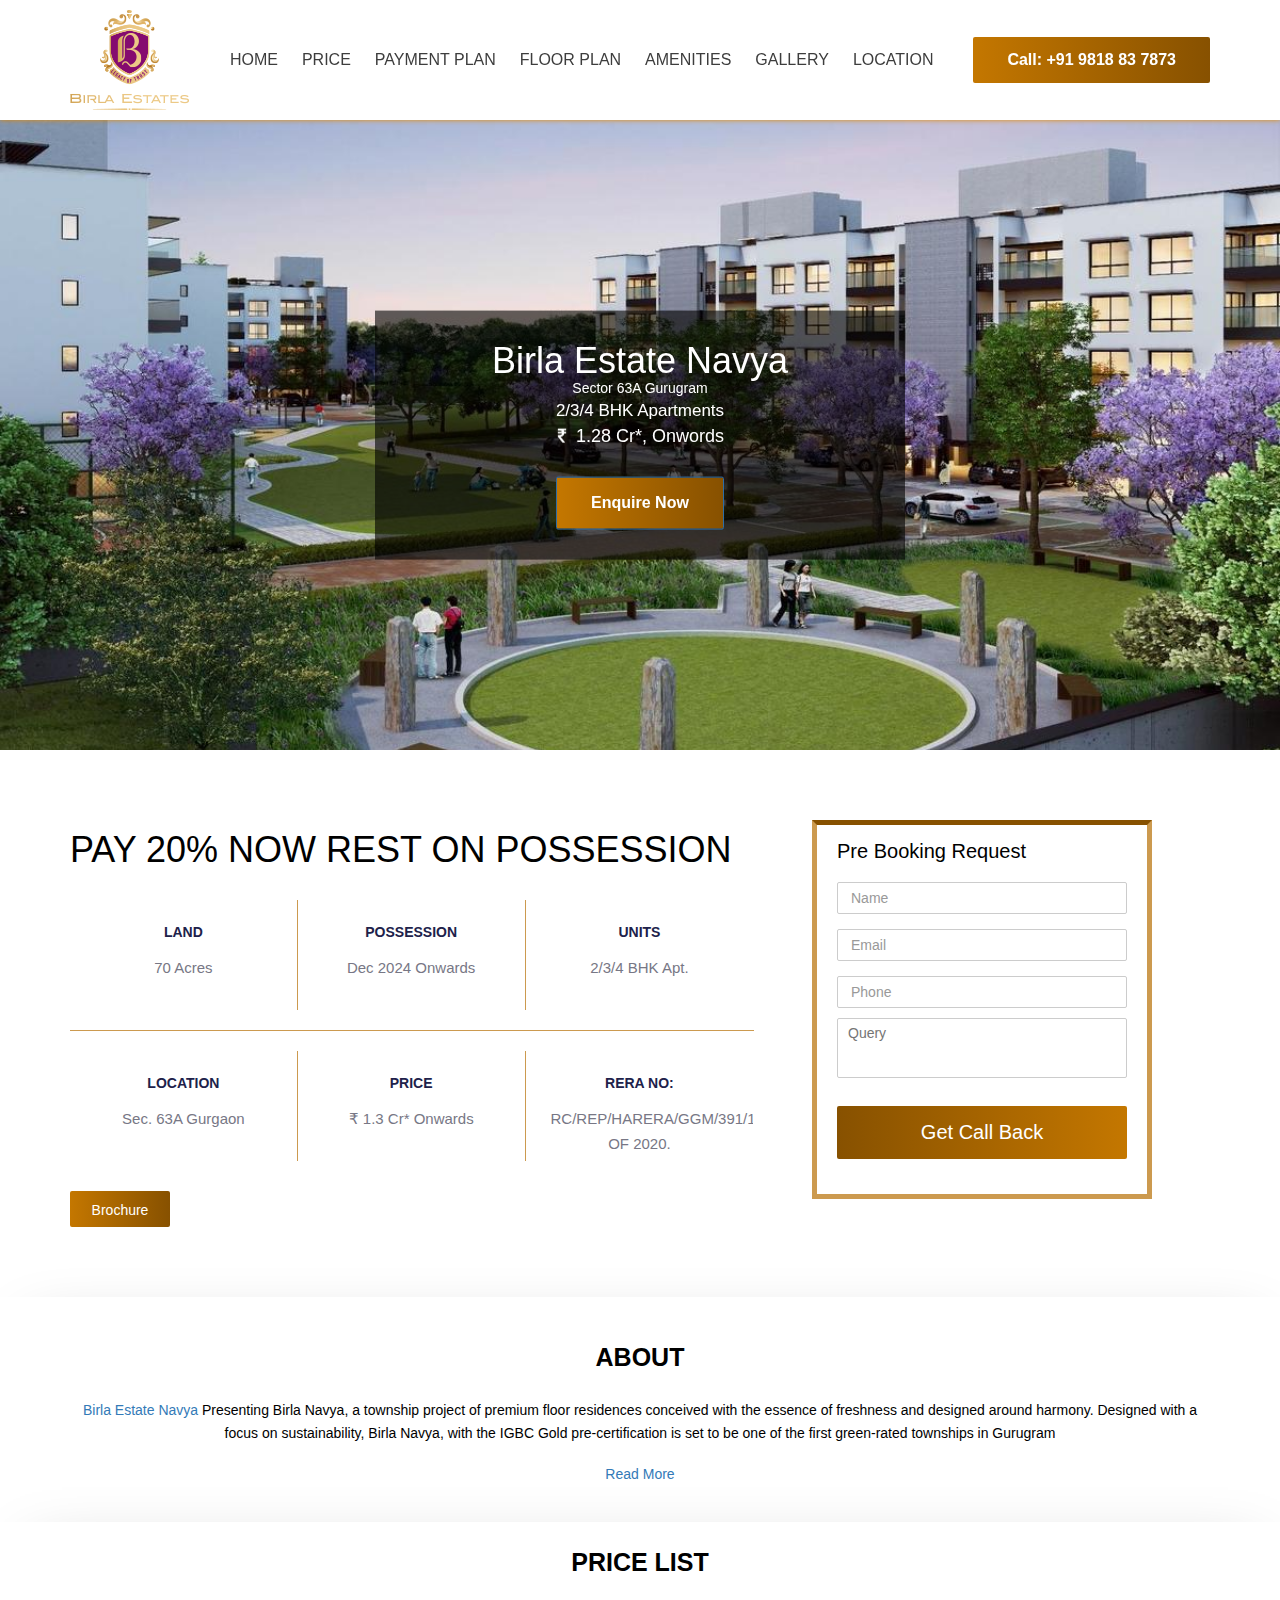
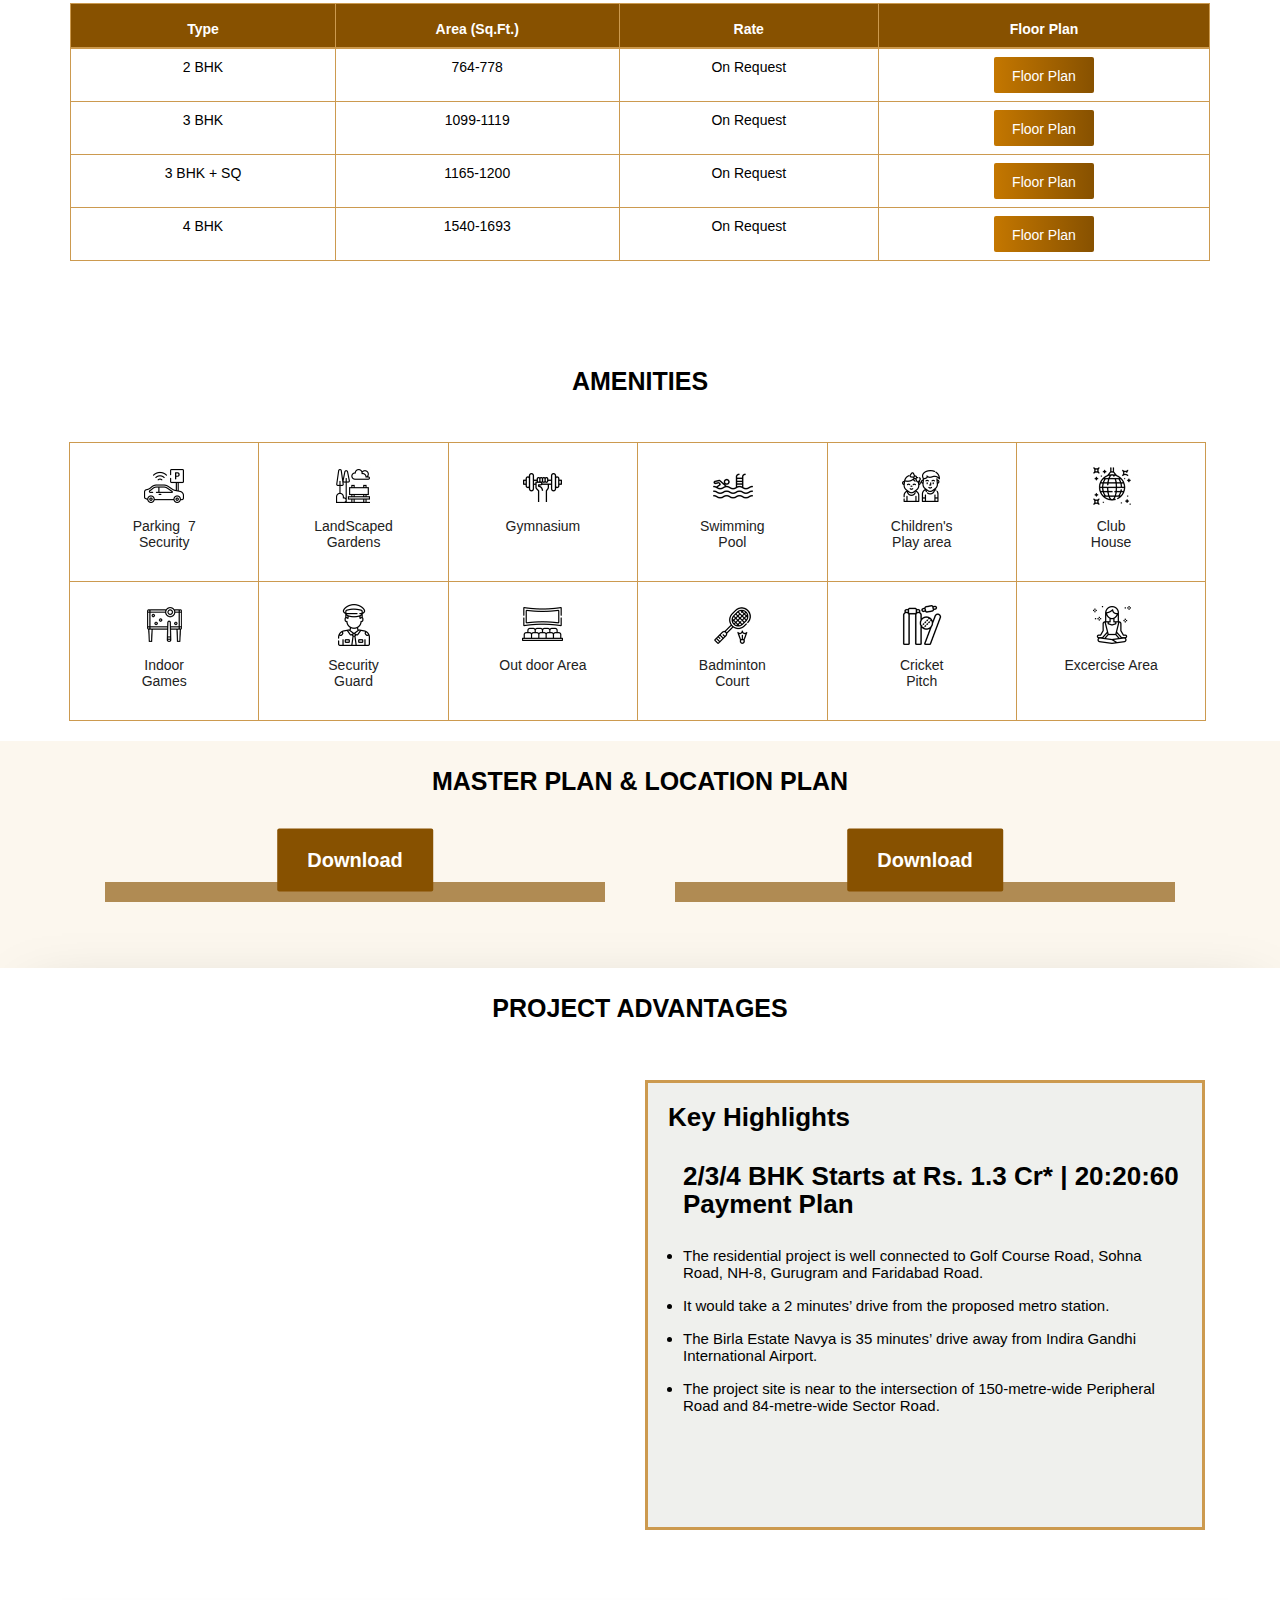
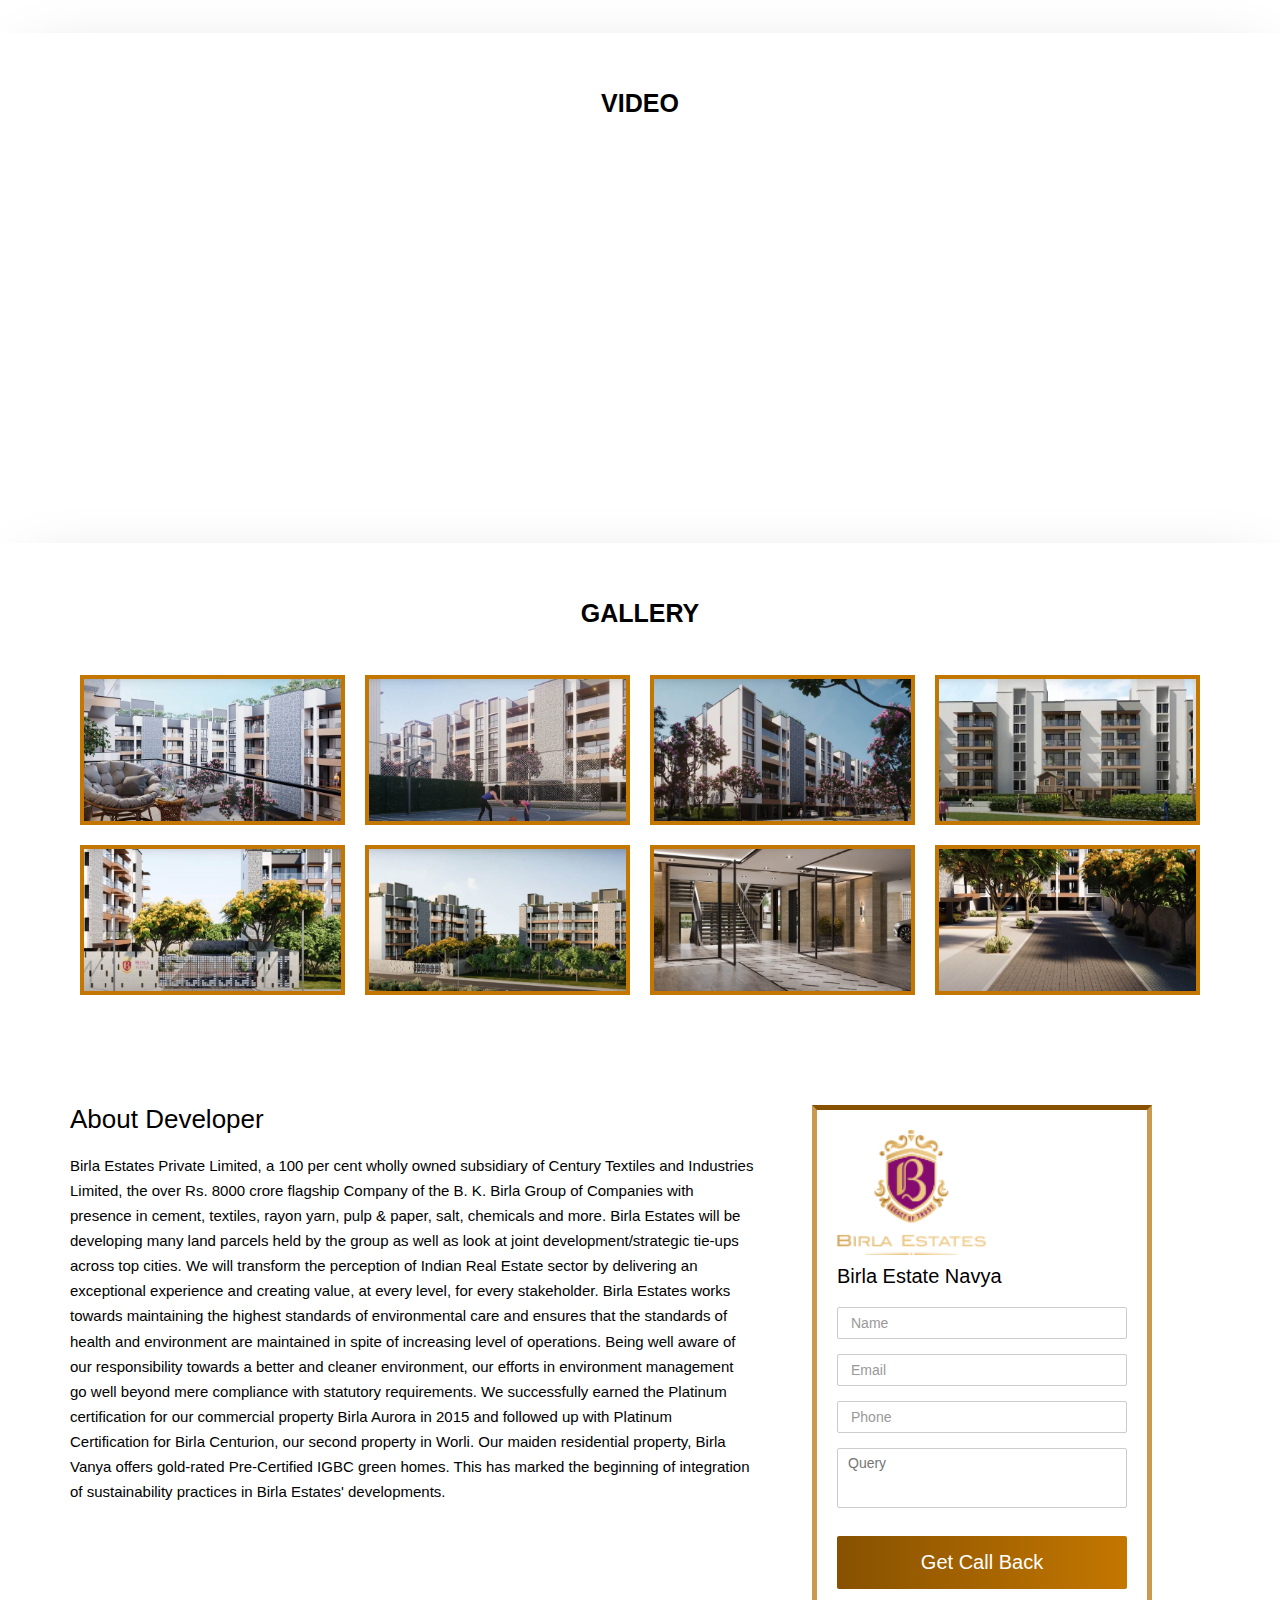
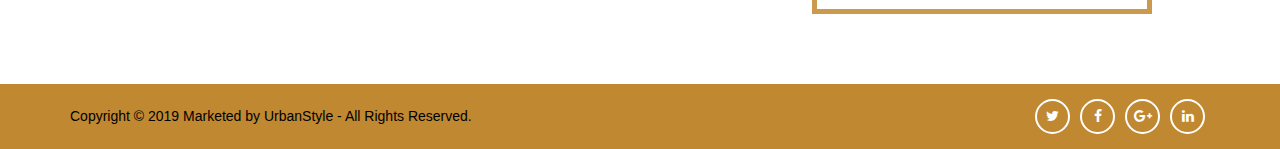
==== index.htm @ ce19cfd1 "Update index.htm" ====
<!DOCTYPE html>
<html lang="en">

<head>
    <meta charset="UTF-8">
    <link rel="shortcut icon" href="assets/images/favicon.ico" type="image/x-icon">
    <meta name="viewport" content="width=device-width, initial-scale=1.0">
    <meta http-equiv="X-UA-Compatible" content="ie=edge">
    
    <meta name="description" content="Birla Estate Navya Golf Course Extension Road Gurugram">
    
    <title>Birla Estate Navya Golf Course Extension Gurugram</title>
   
    <!-- Favicon -->
    <!-- <link rel="icon" type="image/png" href="assets/images/fab.png" /> -->
    <!-- Favicon End -->
    <link href="assets/css/bootstrap.css" rel="stylesheet">
    <link href="assets/css/style.css" rel="stylesheet">
    <link href="assets/css/owl.carousel.min.css" rel="stylesheet">
    <link href="assets/css/owl.theme.default.css" rel="stylesheet">
    <link href="assets/css/selectbox.css" rel="stylesheet" type="text/css">
    <link href="assets/css/media.css" rel="stylesheet" type="text/css">
    <link href="assets/css/lightgallery.min.css" rel="stylesheet">
    <style>
        .mySlides {
            display: none;
        }
    </style>
    
   

</head>

<body>
    <!-- Wrapper -->
    <div class="wrapper normal-wrap">
        <!-- Header -->
        <header class="normal-header">
            <div class="container">
                <!-- Branding -->
                <a href="/" class="branding"><img src="assets/images/logo.png"  alt="Birla Estate Navya"></a>
                <!-- Branding End -->
                <div id="hamburger">
                    <span class="line"></span>
                    <span class="line"></span>
                    <span class="line"></span>
                </div>
                <!-- Menu Bar -->
                <ul class="tabs-wrapper clearfix">
                    <li><a href="#">Home</a></li>
                    <li><a href="#price">Price</a></li>
	            <li><a href="#payment-plan">Payment Plan</a></li>
                    <li><a href="#floorpLan">Floor Plan</a></li>
                    <li><a href="#amentiestabs">Amenities</a></li>
		    <li><a href="#gallery">Gallery</a></li>
                    <li><a href="#loctabs">Location</a></li>
                    
                </ul>

                <!-- Menu Bar End -->
                <!-- Right Bar -->
                <div class="rightbar-sec">
                    <div>
                        <a href="javascript:void(0)" data-toggle="modal" data-target="#myModal">
                            <button type="button" class="custom-btn gradient-blue callbtn">
                           
			    <p>Download Brochure</p><i class="fa fa-file-pdf-o" aria-hidden="true"></i>
                                <!-- <p>Call Now</p> -->
								<span>Call: +91 9818 83 7873</span>
							</button>
                        </a>
                    </div>
                </div>
                <!-- Right Bar End -->
            </div>
        </header>

        <!-- Header End -->
        <!-- banner -->
        <section id="overviewpp" class="banner-wrapper details-page-banner">
            <div class="banner-content">
                <h1>Birla Estate Navya</h1>
                <h4>Sector 63A Gurugram</h4>
                <p class="address">2/3/4 BHK Apartments</p>
                <p class="address"></p>
                <p class="price"> 1.28 Cr*, <span class="pphd">Onwords</span></p>
                <div>
                    <button type="button" class="btn btn-primary custom-btn gradient-blue" data-toggle="modal" data-target="#myModal1">Enquire Now</button>
                </div>
            </div>
            <div class="owl-carousel owl-theme" id="homebanner">
                <div class="item">
                    <figure class="main-image"><img src="assets/images/banner1.jpg" alt=""></figure>
                </div>
                <div class="item">
                    <figure class="main-image"><img src="assets/images/banner2.jpg" alt=""></figure>
                </div>
		    <div class="item">
                    <figure class="main-image"><img src="assets/images/banner3.jpg" alt=""></figure>
                </div>
            </div>
        </section>
        <!-- banner end -->
        <!-- inner content sec -->
        <div class="inner-content-section">
            <div class="container all-plans-sec-wrap">
                <!-- Overview -->
                <div class="overview-sec-wrap ppoverview-wrap">
                    <div class="orvew-lt-sec">
                        <div class="detail-section-holder">
                            <h3 class="hding">Pay 20% Now Rest On Possession</h3>
                            <ul id="flat_count">
                                <li>
                                    <div class="bhk-status-inner">
                                        <h5>Land</h5>
                                        <p>70 Acres</p>
                                    </div>
                                </li>
                                <li>
                                    <div class="bhk-status-inner">
                                        <h5>Possession</h5>
                                        <p>Dec 2024 Onwards</p>
                                    </div>
                                </li>
                                <li>
                                    <div class="bhk-status-inner">
                                        <h5>Units</h5>
                                        <p>2/3/4 BHK Apt.</p>
                                    </div>
                                </li>
                            </ul>
                            <hr>
                            <ul id="flat_count_1">
                                <li>
                                    <div class="bhk-status-inner">
                                        <h5>Location</h5>
                                        <p>Sec. 63A Gurgaon</p>
                                    </div>
                                </li>
                                <li>
                                    <div class="bhk-status-inner">
                                        <h5>Price</h5>
                                        <p>₹ 1.3 Cr* Onwards</p>
                                    </div>
                                </li>
                                <li>
                                    <div class="bhk-status-inner">
                                        <h5>RERA No:</h5>
                                        <p>RC/REP/HARERA/GGM/391/123/2020/07 OF 2020.</p>
                                    </div>
                                </li>
                            </ul>
                            <h4 class="hdingrb"></h4>
                            <div>
                                            <button type="button" class="btn_enq gradient-blue" data-toggle="modal" data-target="#myModal">Brochure</button>
                                        </div>
                        </div>
                    </div>
                    <div class="orvew-rt-sec" id="query">
                       <form class="contact-form" action="https://formsubmit.co/afzalpixel@gmail.com" method="post">
                       <input type="hidden" name="_next" value="https://www.getluxuryhomes.com/?utm_source=birla_navya_page&utm_medium=contact_form&utm_campaign=july21" target="_blank">
                       <input type="hidden" name="_subject" value="Birla Navya Lead!">
                       <input type="hidden" name="_cc" value="bhaswar.paul@gmail.com">
                       <input type="hidden" name="_captcha" value="false">

                            <div class="ins-plan-rt-sec" id="querypop1">
                                <div class="callback-form-sec">
                                    <h3>Pre Booking Request</h3>
                                    <div class="form-group">
                                        <input type="text" class="form-control" placeholder="Name" name="name" required>
                                    </div>
                                    <div class="form-group">
                                        <input type="text" class="form-control" placeholder="Email" name="email" required>
                                    </div>
                                    <div class="form-group">
                                        <input type="text" class="form-control" placeholder="Phone" name="phone" required>
                                        <input type="hidden" value="Birla estate Navya" name="project"
                                    </div>
                                    <div class="form-group">
                                        <textarea placeholder="Query" name="message"></textarea>
                                    </div>
                                    <button type="submit" class="custom-btn gradient-orange fullwidth">Get Call Back</button>
                                </div>
                            </div>
                        </form>
                    </div>
                </div>
                <!-- Overview End -->
            </div>
        </div>
        <!-- inner content sec End  -->
        
        <div class="inner-content-section tablebg">
            <div class="container all-plans-sec-wrap">
                <div class="floor-plan-sec-wrap aboutpara clearfix" id="floorpLan">
                    <h3 class="hding">About</h3>
                    <p><a href="/">Birla Estate Navya</a> Presenting Birla Navya, a township project of premium floor residences conceived with the essence of freshness and designed around harmony. Designed with a focus on sustainability, Birla Navya, with the IGBC Gold pre-certification is set to be one of the first green-rated townships in Gurugram
 </p>                   
 <div class="more-content-sec">
     <p class="description">                    
  
  Find harmony with nature at the flowering gardens 1&2 and the nature trails 1 at Birla Navya Gurugram. Lounge back and appreciate nature at its finest with herbs and spice gardens 1&2, lily pool 1  and central greens 1. Relive the childhood wonder as your little ones marvel at butterflies at the butterfly garden 1 at Birla Navya Gurugram. Developed with a focus on sustainability, Birla Navya Gurugram is set to be one of the first green-rated townships in Gurugram with IGBC Gold pre-certification..
                  


 
                        </p>
                    </div>
                    <a href="javascript:void(0)" class="read-more parareadm">Read More</a>
                </div>
            </div>
        </div>
        <!-- inner content sec End  -->
        <div class="inner-content-section tablebg">
            <div class="container all-plans-sec-wrap">
                <div class="floor-plan-sec-wrap clearfix" id="floorpLan">
                    <h3 class="hding">Price List</h3>
                    <div style="padding-top: 20px;">
                        <table class="table table-bordered">
                            <thead>
                                <tr>
                                    <th height="44" bgcolor="#875100" style="color: #ffffff; text-align: center;">Type</th>
                                    <th height="44" bgcolor="#875100" style="color: #ffffff; text-align: center;">Area (Sq.Ft.)</th>
                                    <th height="44" bgcolor="#875100" style="color: #ffffff; text-align: center;">Rate</th>
                                    <th height="44" bgcolor="#875100" style="color: #ffffff; text-align: center;">Floor Plan</th>
                                </tr>
                            </thead>
                            <tbody style="text-align: center;">
                                <tr>
                                    <td>2 BHK</td>
                                    <td>764-778</td>
                                    <td>On Request</td>
                                    <td>
                                        <div>
                                            <button type="button" class="btn_enq gradient-blue" data-toggle="modal" data-target="#myModal1">Floor Plan</button>
                                        </div>
                                    </td>
                                </tr>
                                <tr>
                                    <td>3 BHK </td>
                                    <td>1099-1119</td>
                                    <td>On Request</td>
                                    <td>
                                        <div>
                                            <button type="button" class="btn_enq gradient-blue" data-toggle="modal" data-target="#myModal1">Floor Plan</button>
                                        </div>
                                    </td>
                                </tr>
                                <tr>
                                    <td>3 BHK + SQ</td>
                                    <td>1165-1200</td>
                                    <td>On Request</td>
                                    <td>
                                        <div>
                                            <button type="button" class="btn_enq gradient-blue" data-toggle="modal" data-target="#myModal1">Floor Plan</button>
                                        </div>
                                    </td>
                                </tr>
                                <tr>
                                    <td>4 BHK</td>
                                    <td>1540-1693</td>
                                    <td>On Request</td>
                                    <td>
                                        <div>
                                            <button type="button" class="btn_enq gradient-blue" data-toggle="modal" data-target="#myModal1">Floor Plan</button>
                                        </div>
                                    </td>
                                </tr>
                                
                                
                            </tbody>
                        </table>
                    </div>
                </div>
            </div>
        </div>

        
		
		<!-- Amenities End  -->
        <div class="inner-content-section">
            <div class="container all-plans-sec-wrap">
                <div class="amenities-sec-wrap" id="amentiestabs">
                    <h2 class="hding">Amenities</h2>
                    <ul class="amenities-list clearfix">
                        <li>
                            <figure><img src="assets/images/icon1.jpg" alt=""></figure>
                            <p>Parking <i class="fa fa-times"></i> 7 <br>Security </p>
                        </li>
                        <li>
                            <figure><img src="assets/images/icon7.jpg" alt=""></figure>
                            <p>LandScaped <br> Gardens</p>
                        </li>
                        <li>
                            <figure><img src="assets/images/icon6.jpg" alt=""></figure>
                            <p>Gymnasium <br> &nbsp; </p>
                        </li>
                        <li>
                            <figure><img src="assets/images/icon4.jpg" alt=""></figure>
                            <p>Swimming <br> Pool</p>
                        </li>
                        <li>
                            <figure><img src="assets/images/icon11.jpg" alt=""></figure>
                            <p>Children's <br> Play area</p>
                        </li>

                        <li>
                            <figure><img src="assets/images/icon8.jpg" alt=""></figure>
                            <p>Club <br> House </p>
                        </li>
                        <li>
                            <figure><img src="assets/images/icon12.jpg" alt=""></figure>
                            <p>Indoor <br> Games</p>
                        </li>
                        <li>
                            <figure><img src="assets/images/icon2.jpg" alt=""></figure>
                            <p>Security <br> Guard </p>
                        </li>
                        <li>
                            <figure><img src="assets/images/icon10.jpg" alt=""></figure>
                            <p>Out door Area <br> &nbsp;</p>
                        </li>
                        <li>
                            <figure><img src="assets/images/icon3.jpg" alt=""></figure>
                            <p>Badminton <br> Court </p>
                        </li>
                        <li>
                            <figure><img src="assets/images/icon9.jpg" alt=""></figure>
                            <p>Cricket <br> Pitch</p>
                        </li>
                        <li>
                            <figure><img src="assets/images/icon5.jpg" alt=""></figure>
                            <p>Excercise Area</p>
                        </li>
                    </ul>
                </div>
            </div>
        </div>
        <!-- Amenities End  -->
		
        <!-- PROJECT ADVANTAGES -->
        <div class="inner-content-section" style="background-color: #fcf7ee;">
            <div class="container all-plans-sec-wrap">
                <div class="project-advantage-sec" id="loctabs">
                    <h3 class="hding">Master Plan & Location Plan</h3>
                    <div class="ppadv-sec">
                        <figure>
                            <img src="assets/images/lp.jpg" alt="">
                            
                        </figure>
                        <a href="#" data-toggle="modal" data-target="#myModal" class="custom-btn gradient-orange enq">Download</a>
                    </div>
                    <div class="ppadv-sec">
                        <figure>
                            <img src="assets/images/lp.jpg" alt="">
                            
                        </figure>
                        <a href="#" data-toggle="modal" data-target="#myModal" class="custom-btn gradient-orange enq">Download</a>
                    </div>
                </div>
            </div>
        </div>
		
		
		
        
		
		<div class="inner-content-section tablebg clearfix">
            <div class="container all-plans-sec-wrap">
                <div class="project-advantage-sec" id="loctabs">
                    <h3 class="hding">PROJECT ADVANTAGES</h3>
                    <div class="ppadv-sec">
                        <!-- <figure>
                            <img src="assets/images/loc_plan_small.jpg" alt="">
                            <span id="fflpp2" style="cursor: pointer;">
                                    <span data-src="assets/images/loc_plan_big.jpg" data-sub-html="<p><i class='fa fa-inr'></i></p>" class="ssp"></span>
                            </span>
                        </figure>
                        <a style="text-decoration: none;">Purva Aspire Location</a> -->
                        <iframe src="https://www.google.com/maps/embed?pb=!1m14!1m8!1m3!1d14035.876920942908!2d77.0402826!3d28.4201853!3m2!1i1024!2i768!4f13.1!3m3!1m2!1s0x0%3A0x540036d99e095666!2sBirla%20Navya%20Gurgaon!5e0!3m2!1sen!2sin!4v1589980807351!5m2!1sen!2sin" width="100%" height="450" frameborder="0" style="border:0;" allowfullscreen="" aria-hidden="false" tabindex="0"></iframe>
                    </div>
                    <div class="ppadv-sec last">
                        <!-- <figure>
                            <img src="assets/images/master_plan_small.jpg" alt="">
                            <span id="fflpp3" style="cursor: pointer;">
                                    <span data-src="assets/images/master_plan_big.jpg" data-sub-html="<p><i class='fa fa-inr'></i></p>" class="ssp"></span>
                            </span>
                        </figure>
                        <a style="text-decoration: none;">SITE PLAN</a> -->
                        <div class="key">
                            <h4>Key Highlights</h4>
                            <ul class="hgt-points">
                            <h4>2/3/4 BHK Starts at Rs. 1.3 Cr* | 20:20:60 Payment Plan </h4>
                                <li>The residential project is well connected to Golf Course Road, Sohna Road, NH-8, Gurugram and Faridabad Road.</li>
                                <li>It would take a 2 minutes’ drive from the proposed metro station.</li>
                                <li>The Birla Estate Navya is 35 minutes’ drive away from Indira Gandhi International Airport.</li>
                                <li>The project site is near to the intersection of 150-metre-wide Peripheral Road and 84-metre-wide Sector Road.</li>
                                
                            </ul>
                            
                        </div>

                    </div>
                </div>
            </div>
        </div>
		
		<div class="inner-content-section tablebg galerrym-wrap clearfix">
            <div class="container specification-wrap clearfix">
                <h2 class="hding">Video</h2>
                <iframe width="100%" height="415" src="https://www.youtube.com/embed/1BR6nkLOPQI" frameborder="0" allow="accelerometer; autoplay; encrypted-media; gyroscope; picture-in-picture" allowfullscreen></iframe>
			</div>
        </div>
		
		
  <div class="inner-content-section tablebg galerrym-wrap clearfix">
            <div class="container specification-wrap clearfix" id="gallery">
                <h2 class="hding">Gallery</h2>
                <ul id="lightgallery1bhk" class="product-gallery diagram-list list-unstyled clearfix">
                    <li data-src="assets/images/1.jpg" data-sub-html="">
                        <a href="" class="" data-group="mygroup1" title="">
                            <figure style="background-image: url('assets/images/1.jpg') ">
                                <img src="assets/images/1.jpg" />
                            </figure>
                        </a>
                    </li>
                    <li data-src="assets/images/2.jpg" data-sub-html="">
                        <a href="" class="" data-group="mygroup1" title="">
                            <figure style="background-image: url('assets/images/2.jpg') ">
                                <img src="assets/images/2.jpg" />
                            </figure>
                        </a>
                    </li>
                    <li data-src="assets/images/3.jpg" data-sub-html="">
                        <a href="" class="" data-group="mygroup1" title="">
                            <figure style="background-image: url('assets/images/3.jpg') ">
                                <img src="assets/images/3.jpg" />
                            </figure>
                        </a>
                    </li>
                    <li data-src="assets/images/4.jpg" data-sub-html="">
                        <a href="" class="" data-group="mygroup1" title="">
                            <figure style="background-image: url('assets/images/4.jpg') ">
                                <img src="assets/images/4.jpg" />
                            </figure>
                        </a>
                    </li>
                    <li data-src="assets/images/5.jpg" data-sub-html="">
                        <a href="" class="" data-group="mygroup1" title="">
                            <figure style="background-image: url('assets/images/5.jpg') ">
                                <img src="assets/images/5.jpg" />
                            </figure>
                        </a>
                    </li>
                    <li data-src="assets/images/6.jpg" data-sub-html="">
                        <a href="" class="" data-group="mygroup1" title="">
                            <figure style="background-image: url('assets/images/6.jpg') ">
                                <img src="assets/images/6.jpg" />
                            </figure>
                        </a>
                    </li>
                    <li data-src="assets/images/7.jpg" data-sub-html="">
                        <a href="" class="" data-group="mygroup1" title="">
                            <figure style="background-image: url('assets/images/7.jpg') ">
                                <img src="assets/images/7.jpg" />
                            </figure>
                        </a>
                    </li>
                    <li data-src="assets/images/8.jpg" data-sub-html="">
                        <a href="" class="" data-group="mygroup1" title="">
                            <figure style="background-image: url('assets/images/8.jpg') ">
                                <img src="assets/images/gallery8.jpg" />
                            </figure>
                        </a>
                    </li>
                    
                </ul>
            </div>
        </div>		
       <div class="inner-content-section">
            <div class="container all-plans-sec-wrap">
                <!-- Overview -->
                <div class="overview-sec-wrap ppoverview-wrap">
                    <div class="orvew-lt-sec">
                        <div class="detail-section-holder">
                            <h3 class="hding1">About Developer</h3>
                            <div style="font-family: 'Poppins', sans-serif;">
								<p>Birla Estates Private Limited, a 100 per cent wholly owned subsidiary of Century Textiles and Industries Limited, the over Rs. 8000 crore flagship Company of the B. K. Birla Group of Companies with presence in cement, textiles, rayon yarn, pulp & paper, salt, chemicals and more. Birla Estates will be developing many land parcels held by the group as well as look at joint development/strategic tie-ups across top cities. We will transform the perception of Indian Real Estate sector by delivering an exceptional experience and creating value, at every level, for every stakeholder. Birla Estates works towards maintaining the highest standards of environmental care and ensures that the standards of health and environment are maintained in spite of increasing level of operations. Being well aware of our responsibility towards a better and cleaner environment, our efforts in environment management go well beyond mere compliance with statutory requirements.

We successfully earned the Platinum certification for our commercial property Birla Aurora in 2015 and followed up with Platinum Certification for Birla Centurion, our second property in Worli. Our maiden residential property, Birla Vanya offers gold-rated Pre-Certified IGBC green homes. This has marked the beginning of integration of sustainability practices in Birla Estates' developments.</p>
								
							</div>
                        </div>
                    </div>
                    <div class="orvew-rt-sec" id="query">
                        <form class="contact-form" action="https://formsubmit.co/afzalpixel@gmail.com" method="post">
                        <input type="hidden" name="_next" value="https://www.getluxuryhomes.com/?utm_source=birla_navya_page&utm_medium=contact_form&utm_campaign=july21">
                        <input type="hidden" name="_subject" value="Birla Navya Lead!">
                        <input type="hidden" name="_cc" value="bhaswar.paul@gmail.com">
                        <input type="hidden" name="_captcha" value="false">
                            <div class="ins-plan-rt-sec" id="querypop1">
                                <div class="callback-form-sec">
                                <img src="assets/images/logo.png" width="150" style="padding-bottom: 15px;">
                                <h3>Birla Estate Navya</h3>
                                    <div class="form-group">
                                        <input type="text" class="form-control" placeholder="Name" name="name" required>
                                    </div>
                                    <div class="form-group">
                                        <input type="text" class="form-control" placeholder="Email" name="email" required>
                                    </div>
                                    <div class="form-group">
                                        <input type="text" class="form-control" placeholder="Phone" name="phone" required>
                                        <input type="hidden" value="Birla Estate Navya" name="project">
                                    </div>
                                    <div class="form-group">
                                        <textarea placeholder="Query" name="message"></textarea>
                                    </div>
                                    <button type="submit" class="custom-btn gradient-orange fullwidth">Get Call Back</button>
                                </div>
                            </div>
                        </form>
                    </div>
                </div>
               
            </div>
        </div>
    
     <!-- Footer -->
        <footer>
            <div class="copyright">
                <div class="container">
                    <span class="text">Copyright © 2019 Marketed by UrbanStyle - All Rights Reserved.</span>
                    <ul class="social-navigation">
                        <li><a href="#"><i class="fa fa-twitter"></i></a></li>
                        <li><a href="#"><i class="fa fa-facebook"></i></a></li>
                        <li><a href="#"><i class="fa fa-google-plus"></i></a></li>
                        <li><a href="#"><i class="fa fa-linkedin"></i></a></li>
                    </ul>
                </div>
            </div>
        </footer>
        <!-- Footer End -->   
        
        
        
        
        
        <div class="planbtn-mob">
            <img src="assets/images/envelope.svg" alt="">
        </div>
    </div>
    <!-- Wrapper End -->
    <!-- Bottom Section -->
    <div class="bottom-section-wrap">
        <div class="wahtapp">
            <a href="https://api.whatsapp.com/send?phone=919818837873&amp;text=Hi I am Interested in Birla Estate Navya."><i class="fa fa-whatsapp" aria-hidden="true"></i> Whats App Chat</a>
        </div>
        <div class="planbtn-mob">
            <a style="color: #ffffff;" href="tel:+919818837873"><img src="assets/images/call.svg" alt=""> Call Now</a>
        </div>
    </div>
    <!-- Bottom Section End  -->
    <!-- Modal HTML -->
    <!-- The Modal -->
    <div class="modal fade" id="myModal">
        <div class="modal-dialog" style="position: absolute; top: 50%; left: 50%; transform: translate(-50%, -50%); width: 500px; max-width: 90%; margin: 0;">
            <div class="modal-content">
                <!-- Modal body -->
                <div class="modal-body sheduale-visit-wrap">
                   <form class="contact-form" action="https://formsubmit.co/afzalpixel@gmail.com" method="post">
                   <input type="hidden" name="_next" value="https://www.getluxuryhomes.com/?utm_source=birla_navya_page&utm_medium=contact_form&utm_campaign=july21" target="_blank">
                   <input type="hidden" name="_subject" value="Birla Navya Lead!">
                   <input type="hidden" name="_cc" value="bhaswar.paul@gmail.com">
                   <input type="hidden" name="_captcha" value="false">

                        <div class="">
                            <div class="callback-form-sec">
                                <img src="assets/images/logo.png" width="150" style="padding-bottom: 15px;">
                                <h3>Request For Brochure</h3>
                                <div class="form-group">
                                    <input type="text" class="form-control" placeholder="Name" name="name" required>
                                </div>
								<div class="form-group">
                                    <input type="text" class="form-control" placeholder="Email" name="email" required>
                                </div>
								<div class="form-group">
                                    <input type="text" class="form-control" placeholder="Phone" name="phone" required>
                                    <input type="hidden" value="Birla Estate Navya" name="project">
                                </div>
                                
                                <button type="submit" class="custom-btn gradient-orange fullwidth">Get Call Back</button>                          
                            </div>                      
                        </div>                        
                    </form> 
                                                         
                </div>
                          
                <!-- Modal footer -->
            </div>
        </div>
    </div>
    <!-- Modal HTML -->
	
	<!-- The Modal -->
    <div class="modal fade" id="myModal1">
        <div class="modal-dialog" style="position: absolute; top: 50%; left: 50%; transform: translate(-50%, -50%); width: 500px; max-width: 90%; margin: 0;">
            <div class="modal-content">
                <!-- Modal body -->
                <div class="modal-body sheduale-visit-wrap">
                    <form class="contact-form" action="https://formsubmit.co/afzalpixel@gmail.com" method="post">
                    <input type="hidden" name="_next" value="https://www.getluxuryhomes.com/?utm_source=birla_navya_page&utm_medium=contact_form&utm_campaign=july21" target="_blank">
                    <input type="hidden" name="_subject" value="Birla Navya Lead!">
                    <input type="hidden" name="_cc" value="bhaswar.paul@gmail.com">
                    <input type="hidden" name="_captcha" value="false">

                        <div class="">
                        
                            <div class="callback-form-sec">
                                <img src="assets/images/logo.png" width="150" style="padding-bottom: 15px;">
                                <h3>I am Interested</h3>
                                <div class="form-group">
                                    <input type="text" class="form-control" placeholder="Name" name="name" required>
                                </div>
								<div class="form-group">
                                    <input type="text" class="form-control" placeholder="Email" name="email" required>
                                </div>
								<div class="form-group">
                                    <input type="text" class="form-control" placeholder="Phone" name="phone" required>
                                    <input type="hidden" value="Birla Estate Navya" name="project">
                                </div>
                                
                                <button type="submit" class="custom-btn gradient-orange fullwidth">Get Call Back</button>                          
                            </div>                      
                        </div>                        
                    </form> 
                                                         
                </div>
                          
                <!-- Modal footer -->
            </div>
        </div>
    </div>
    <!-- Modal HTML -->
	
    <!-- JS -->
    <script src="assets/js/jquery.min.js"></script>
    <script src="assets/js/bootstrap.min.js"></script>
    <script src="assets/js/owl.carousel.min.js"></script>
    <script src="assets/js/bootstrap-select.js"></script>
    <script src="assets/js/app.js"></script>
    <script src="assets/js/lightgallery-all.min.js"></script>
    <script src="assets/js/jquery.mousewheel.min.js"></script>
    <script>
        var myIndex = 0;
        carousel();

        function carousel() {
            var i;
            var x = document.getElementsByClassName("mySlides");
            for (i = 0; i < x.length; i++) {
                x[i].style.display = "none";
            }
            myIndex++;
            if (myIndex > x.length) {
                myIndex = 1
            }
            x[myIndex - 1].style.display = "block";
            setTimeout(carousel, 5000); // Change image every 2 seconds
        }
    </script>

<script>
		const items = document.querySelectorAll(".accordion a");

		function toggleAccordion(){
		  this.classList.toggle('active');
		  this.nextElementSibling.classList.toggle('active');
		}

		items.forEach(item => item.addEventListener('click', toggleAccordion));
	</script>



    <script>
        (function() {
            $('a[href^="#"]').on('click', function(event) {
                event.preventDefault();
                $(document).off("scroll");

                $('a').each(function() {
                    $(this).removeClass('activetab');
                })
                $(this).addClass('activetab');
                var target = this.hash,
                    menu = target;
                $target = $(target);
                $('html, body').stop().animate({
                    'scrollTop': $target.offset().top - $('.tabs-wrapper').outerHeight() + 9
                }, 500);
            });
            $('#homebanner').owlCarousel({
                items: 1,
                autoplay: true,
                loop: true,
                autoplayTimeout: 7000,
                // animateOut: 'fadeOut',
                navigation: false,
                dots: false
                    //autoplayHoverPause: true,
            });
            $('.selectpicker').selectpicker({});
            $(".searchbtn").click(function() {
                $(this).parent().toggleClass('oepnbar');
            });
            $(".parareadm").click(function(event) {
                event.preventDefault();
                var elem = $(this).text();
                if (elem == "Read More") {
                    $(this).text("Read Less");
                    $(this).parent().children(".more-content-sec").slideDown();
                } else {
                    $(this).text("Read More");
                    $(this).parent().children(".more-content-sec").slideUp();
                }
            });
            $('.projectlocation-owl').owlCarousel({
                loop: true,
                margin: 10,
                dots: true,
                nav: false,
                responsiveClass: true,
                autoplay: true,
                autoplayTimeout: 2500,
                autoplayHoverPause: true,
                responsive: {
                    0: {
                        items: 1
                    },
                    767: {
                        items: 2
                    },
                    1199: {
                        items: 3
                    },
                    1366: {
                        items: 3
                    },
                    1600: {
                        items: 3
                    }
                }
            });
            $('.bhkmtabs li a').click(function(e) {
                $('.bhkmtabs li a').removeClass('active');
                $(this).addClass('active');
                $('.bhkcont-tabs').hide();
                $('#' + $(this).attr('data-target')).show();
                e.preventDefault();
            });
            $('.maptabs li a').click(function(e) {
                $('.maptabs li a').removeClass('active');
                $(this).addClass('active');
                $('.mapcont-tabs').hide();
                $('#' + $(this).attr('data-target')).show();
                e.preventDefault();
            });
            $('.ins-tabs-list li a').click(function(e) {
                $('.ins-tabs-list li a').removeClass('active');
                $(this).addClass('active');
                $('.instabs-intersec').hide();
                $('#' + $(this).attr('data-target')).show();
                e.preventDefault();
            });
            $(window).on("scroll", function() {
                var cur_pos = $(this).scrollTop();
                $('.whitesection-wrap').each(function() {
                    var top = $(this).offset().top - $('.tabs-wrapper').outerHeight(),
                        bottom = top + $(this).outerHeight();
                    if (cur_pos >= top && cur_pos <= bottom) {
                        $('.tabs-wrapper').find('a').removeClass('activetab');
                        $('.whitesection-wrap').removeClass('active');
                        $(this).addClass('active');
                        $('.tabs-wrapper').find('a[href="#' + $(this).attr('id') + '"]').addClass('activetab');
                    }
                });
            });

            $(".planbtn-mob").click(function(e) {
                $(".ins-plan-rt-sec").addClass('open');
            });
            $(".close-plan-pop").click(function(e) {
                $(".ins-plan-rt-sec").removeClass('open');
            });
            $('#floordes-gal, #galimg, #fflp1, #fflp2, #fflp3, #fflpp2, #fflpp3, #lightgallery1bhk').lightGallery();
        })();
    </script>
    <!-- JS End -->
</body>

</html>
---- assets/css/style.css ----
@import url('../../../css.css');
@import url('../../../css-1.css');
* {
    border: 0 none;
    outline: 0;
    padding: 0;
    margin: 0;
    box-sizing: border-box;
    -webkit-appearance: value;
    -moz-appearance: value;
    appearance: value;
}

html,
body,
applet,
object,
iframe,
h1,
h2,
h3,
h4,
h5,
h6,
p,
blockquote,
pre,
a,
abbr,
acronym,
address,
big,
cite,
code,
del,
dfn,
em,
font,
img,
ins,
kbd,
q,
s,
samp,
small,
span,
strike,
strong,
sub,
sup,
tt,
var,
b,
u,
i,
center,
fieldset,
form,
label,
legend,
table,
caption,
tbody,
tfoot,
thead,
tr,
th,
td,
fieldset {
    margin: 0px auto;
    padding: 0px;
    border: 0;
    outline: 0;
    font-size: 100%;
    -webkit-text-stroke: 0px!important;
    -webkit-font-smoothing: antialiased !important;
}

a,
img a {
    text-decoration: none;
    border: 0;
    outline: 0 !important;
    transition: all ease-in .3s;
    -moz-transition: all ease-in .3s;
    -ms-transition: all ease-in .3s;
    -o-transition: all ease-in .3s;
    -webkit-transition: all ease-in .3s;
}

a,
button,
input {
    transition: all ease-in .3s;
    -moz-transition: all ease-in .3s;
    -ms-transition: all ease-in .3s;
    -o-transition: all ease-in .3s;
    -webkit-transition: all ease-in .3s;
}

:focus {
    outline: 0px;
}

table {
    border-collapse: collapse;
    border-spacing: 0px;
}

ol,
ul,
li {
    list-style-type: none;
    margin: 0px;
    padding: 0px;
}

@font-face {
    font-family: 'FontAwesome';
    src: url('../fonts/fontawesome-webfont.eot');
    src: url('../fonts/fontawesome-webfont-1.eot') format('embedded-opentype'), url('../fonts/fontawesome-webfont.woff2') format('woff2'), url('../fonts/fontawesome-webfont.woff') format('woff'), url('../fonts/fontawesome-webfont.ttf') format('truetype'), url('../fonts/fontawesome-webfont.svg') format('svg');
    font-weight: normal;
    font-style: normal;
}

.fa {
    display: inline-block;
    font: normal normal normal 14px/1 FontAwesome;
    font-size: inherit;
    text-rendering: auto;
    -webkit-font-smoothing: antialiased;
    -moz-osx-font-smoothing: grayscale;
}

.clear {
    clear: both;
}

.clearfix:after {
    clear: both;
}

.clearfix:before,
.clearfix:after {
    content: " ";
    display: table;
}

aside,
details,
figcaption,
figure,
footer,
header,
hgroup,
menu,
nav,
section,
article {
    display: block;
    margin: 0;
    padding: 0;
}

html,
body {
    height: 100%;
}

body {
    background: #fff;
    font-size: 14px;
    color: #000;
    font-family: 'Oswald', sans-serif !important;
    overflow-x: hidden;
    -webkit-text-stroke: 0px!important;
    -webkit-font-smoothing: antialiased !important;
}

input[type="text"],
textarea {
    border-radius: 2px;
    margin: 0 0 10px;
    padding: 6px 10px;
    border: 1px solid #ccc;
    width: 100%;
    transition: all ease-in .3s;
    -moz-transition: all ease-in .3s;
    -ms-transition: all ease-in .3s;
    -o-transition: all ease-in .3s;
    -webkit-transition: all ease-in .3s;
}

input[type="text"]:hover,
textarea:hover,
input[type="text"]:focus,
textarea:focus {
    border-color: #875100;
}

input[type="text"]:focus,
textarea:focus {
    box-shadow: 0 0 4px #fff !important;
    -moz-box-shadow: 0 0 4px #fff !important;
    -ms-box-shadow: 0 0 4px #fff !important;
    -o-box-shadow: 0 0 4px #fff !important;
    -webkit-box-shadow: 0 0 4px #fff !important;
}

.fa-instagram:before {
    content: "\f16d";
}

.fa-facebook-f:before,
.fa-facebook:before {
    content: "\f09a";
}

.fa-twitter:before {
    content: "\f099";
}

.fa-linkedin:before {
    content: "\f0e1";
}

.fa-google-plus:before {
    content: "\f0d5";
}

.fa-rupee:before,
.fa-inr:before {
    content: "\f156";
}

.fa-phone:before {
    content: "\f095";
}

.fa-envelope:before {
    content: "\f0e0";
}

.fa-file-pdf-o:before {
    content: "\f1c1";
}

.fa-whatsapp:before {
    content: "\f232";
}

.gradient-blue {
    background: #875100;
    background: -moz-linear-gradient(left, #c47700 0%, #875100 100%);
    background: -webkit-linear-gradient(left, #c47700 0%, #875100 100%);
    background: linear-gradient(to right, #c47700 0%, #875100 100%);
    filter: progid: DXImageTransform.Microsoft.gradient( startColorstr='#c47700', endColorstr='#875100', GradientType=1);
}

.gradient-blue:hover,
.gradient-blue:focus {
    background: #875100;
    background: -moz-linear-gradient(left, #875100 0%, #c47700 100%);
    background: -webkit-linear-gradient(left, #875100 0%, #c47700 100%);
    background: linear-gradient(to right, #875100 0%, #c47700 100%);
    filter: progid: DXImageTransform.Microsoft.gradient( startColorstr='#875100', endColorstr='#c47700', GradientType=1);
}

.gradient-vertical {
    color: #ffffff !important;
    background: #875100;
    background: -moz-linear-gradient(top, #c47700 0%, #875100 100%);
    background: -webkit-linear-gradient(top, #c47700 0%, #875100 100%);
    background: linear-gradient(to bottom, #c47700 0%, #875100 100%);
    filter: progid: DXImageTransform.Microsoft.gradient( startColorstr='#c47700', endColorstr='#875100', GradientType=0);
}

.gradient-vertical:hover,
.gradient-vertical:focus {
    background: #875100;
    background: -moz-linear-gradient(top, #875100 0%, #c47700 100%);
    background: -webkit-linear-gradient(top, #875100 0%, #c47700 100%);
    background: linear-gradient(to bottom, #875100 0%, #c47700 100%);
    filter: progid: DXImageTransform.Microsoft.gradient( startColorstr='#875100', endColorstr='#c47700', GradientType=0);
}

.gradient-orange {
    /* Permalink - use to edit and share this gradient: https://colorzilla.com/gradient-editor/##875100+0,ff9600+100 */
    background: #875100;
    /* Old browsers */
    background: -moz-linear-gradient(left, #875100 0%, #c47700 100%);
    /* FF3.6-15 */
    background: -webkit-linear-gradient(left, #875100 0%, #c47700 100%);
    /* Chrome10-25,Safari5.1-6 */
    background: linear-gradient(to right, #875100 0%, #c47700 100%);
    /* W3C, IE10+, FF16+, Chrome26+, Opera12+, Safari7+ */
    filter: progid: DXImageTransform.Microsoft.gradient( startColorstr='##875100', endColorstr='#c47700', GradientType=1);
    /* IE6-9 */
}

.gradient-orange:hover,
.gradient-orange:focus {
    /* Permalink - use to edit and share this gradient: https://colorzilla.com/gradient-editor/#c47700+0,#875100+100 */
    background: #a7660c;
    /* Old browsers */
    background: -moz-linear-gradient(left, #c47700 0%, #875100 100%);
    /* FF3.6-15 */
    background: -webkit-linear-gradient(left, #c47700 0%, #875100 100%);
    /* Chrome10-25,Safari5.1-6 */
    background: linear-gradient(to right, #c47700 0%, #875100 100%);
    /* W3C, IE10+, FF16+, Chrome26+, Opera12+, Safari7+ */
    filter: progid: DXImageTransform.Microsoft.gradient( startColorstr='#c47700', endColorstr='##875100', GradientType=1);
    /* IE6-9 */
}

.custom-btn {
    font-size: 16px;
    color: #fff;
    font-weight: 600;
    display: inline-block;
    padding: 14px 34px;
    border-radius: 2px;
}


/* Page Css */

.wrapper {
    min-height: 100%;
    position: relative;
    overflow: hidden;
}

.container {
    width: 1170px;
    margin: 0 auto;
    max-width: 100%;
}

header {
    position: absolute;
    width: 100%;
    top: 0;
    padding: 15px 0;
    z-index: 9;
}

header .container {
    display: flex;
    flex-wrap: wrap;
    justify-content: space-between;
    align-items: center;
}

header .container:before,
header .container:after {
    display: none;
}

.branding {
    margin: 0;
}

.branding img {
    width: 120px;
}

.rightbar-sec {
    display: flex;
    align-items: center;
}

.banner-wrapper .item {
    position: relative;
    height: 90vh;
    overflow: hidden;
}

.banner-wrapper .item .main-image {
    position: relative;
    width: 100%;
    height: 100%;
    margin: 0;
}

.banner-wrapper .item .main-image img {
    width: 100%;
    object-fit: cover;
    object-position: center;
    height: 100%;
}

.banner-content {
    width: 530px;
    background: rgba(0, 0, 0, 0.6);
    padding: 30px;
    position: absolute;
    top: 50%;
    transform-origin: center center;
    left: 50%;
    color: #fff;
    z-index: 9;
    transform: translate(-50%, -50%);
    -webkit-transform: translate(-50%, -50%);
    text-align: center;
}

.animated {
    -webkit-animation-duration: 1000 ms;
    animation-duration: 1000 ms;
    -webkit-animation-fill-mode: both;
    animation-fill-mode: both;
}

.owl-animated-out {
    z-index: 1
}

.owl-animated-in {
    z-index: 0
}

.fadeOut {
    -webkit-animation-name: fadeOut;
    animation-name: fadeOut;
}

@-webkit-keyframes fadeOut {
    0% {
        opacity: 1;
    }
    100% {
        opacity: 0;
    }
}

@keyframes fadeOut {
    0% {
        opacity: 1;
    }
    100% {
        opacity: 0;
    }
}

.banner-content h1 {
    font-size: 36px;
    font-weight: 400;
    margin: 0;
}

.banner-content .address {
    position: relative;
    font-size: 17px;
    margin: 5px 0;
    font-weight: 300;
}

.banner-content .price {
    position: relative;
    font-size: 18px;
    padding-left: 20px;
    font-weight: 500;
    background: url(../images/doller.png) no-repeat center left;
    display: table;
    margin: 0 auto 30px;
}

.banner-content .price .pphd {
    font-weight: 300;
}

.banner-content .hd {
    background: #ffde00;
    color: #000;
    padding: 5px 15px;
    display: table;
    margin: 0 0 15px;
    text-transform: uppercase;
    font-weight: 600;
}

.toggle-btn {
    border: solid 1px #fff;
    position: relative;
    padding: 12px 10px;
    cursor: pointer;
    margin: 0 0 0 5px;
    width: 50px;
    display: flex;
    flex-wrap: wrap;
    justify-content: flex-end;
    transition: all 0.6s cubic-bezier(0.19, 1, 0.22, 1);
    -webkit-transition: all 0.6s cubic-bezier(0.19, 1, 0.22, 1);
}

.toggle-btn:hover {
    background: rgba(255, 255, 255, 0.75);
}

.toggle-btn span:nth-child(2) {
    width: 20px;
}

.toggle-btn span {
    background: #fff;
    height: 2px;
    width: 28px;
    margin: 3px 0;
}

.toggle-btn:hover span {
    background: #c47700;
}

.toggle-mobile {
    display: none;
}

.toggle-mobile {
    position: absolute;
    left: 15px;
    top: 22px;
    font-size: 20px;
    cursor: pointer;
}

.menubar-sidebar {
    position: fixed;
    z-index: 99;
    top: 0;
    right: -300px;
    width: 300px;
    background: #fff;
    bottom: 0;
    transition: all 0.6s cubic-bezier(0.19, 1, 0.22, 1);
    -webkit-transition: all 0.6s cubic-bezier(0.19, 1, 0.22, 1);
}

.menubar-sidebar li {
    display: block;
}

.menubar-sidebar li a {
    font-weight: 500;
    padding: 12px 20px;
    font-size: 15px;
    color: #2d2d2d;
    font-weight: 400;
    display: block;
}

.menubar-sidebar li a:hover,
.menubar-sidebar li a:focus {
    background: #875100;
    background: -moz-linear-gradient(top, #c47700 0%, #875100 100%);
    background: -webkit-linear-gradient(top, #c47700 0%, #875100 100%);
    background: linear-gradient(to bottom, #c47700 0%, #875100 100%);
    filter: progid: DXImageTransform.Microsoft.gradient( startColorstr='#c47700', endColorstr='#875100', GradientType=0);
    color: #fff;
    text-decoration: none;
}

.menubar-sidebar.showin {
    right: 0;
}

.toggle-btn.active span:nth-child(2) {
    width: 28px;
}

.wrapper.overlay:before {
    content: '';
    position: fixed;
    top: 0;
    left: 0;
    z-index: 95;
    background: rgba(0, 0, 0, 0.8);
    width: 100%;
    height: 100%;
}

.cityselect .selectpicker.btn-default {
    background: transparent !important;
    border: 0;
    color: #fff !important;
    font-size: 18px;
    text-transform: uppercase;
    outline: none !important;
    outline: none !important;
}

.cityselect .btn-group.bootstrap-select {
    width: 100% !important;
}

.cityselect {
    width: 180px;
    position: relative;
}

.cityselect:before {
    position: absolute;
    left: -8px;
    top: 12px;
    width: 14px;
    height: 20px;
    content: '';
    background: url(../images/locating.svg) no-repeat;
}

.cityselect:after {
    position: absolute;
    right: 0;
    top: 12px;
    width: 20px;
    height: 20px;
    content: '';
    background: url(../images/down-arrow.svg) no-repeat;
}

.cityselect .bootstrap-select.btn-group .dropdown-toggle .caret {
    display: none;
}

.search-bar input {
    margin-bottom: 0;
    background: transparent;
    color: #fff;
    border-radius: 4px;
    padding-right: 40px;
    opacity: 0;
    visibility: hidden;
    transition: all 1s cubic-bezier(0.19, 1, 0.22, 1);
    -webkit-transition: all 1s cubic-bezier(0.19, 1, 0.22, 1);
}

.search-bar input[type="text"]:hover,
.search-bar input[type="text"]:focus {
    border-color: #fff;
}

.search-bar {
    position: relative;
    margin: 0 10px 0 30px;
    width: 40px;
    transition: all 1s cubic-bezier(0.19, 1, 0.22, 1);
    -webkit-transition: all 1s cubic-bezier(0.19, 1, 0.22, 1);
}

.search-bar:before {
    position: absolute;
    left: -8px;
    top: 7px;
    width: 2px;
    height: 20px;
    content: '';
    background: #fff;
}

.search-bar button {
    position: absolute;
    right: 0;
    width: 40px;
    height: 34px;
    top: 0;
    background: transparent;
}

.search-bar button img {
    width: 20px;
}

.search-bar.oepnbar {
    width: 300px;
}

.search-bar.oepnbar input {
    opacity: 1;
    visibility: visible;
}

.featured-projects-sec-wrap {
    padding: 80px 0 0;
}

.heading {
    font-size: 30px;
    color: #000000;
    font-weight: 500;
    margin: 0 0 10px 0;
}

.heading span {
    font-weight: 300;
}

.sub-heading {
    color: #9a9a9a;
    font-size: 15px;
    font-weight: 400;
}

.projectlocation-wrapper {
    padding: 50px 0 120px;
    background: #fff;
    position: relative;
    box-shadow: 0 0 12px rgba(195, 195, 195, 0.6);
}

.projectlocation-owl {
    padding: 20px 0 50px;
}

.location-column {
    background: #fff;
    box-shadow: 0 0 12px rgba(195, 195, 195, 0.6);
    margin: 10px auto;
    border-radius: 2px;
    width: 350px;
    min-height: 360px;
    position: relative;
}

.location-column figure {
    background-size: cover;
    background-position: center center;
    min-height: 190px;
    background-repeat: no-repeat;
    background-color: #eeeeee;
    border: solid 6px #fff;
    box-shadow: 0 2px 6px rgba(195, 195, 195, 0.46);
}

.location-column .inner {
    padding: 20px 20px 15px;
}

.location-column h3 {
    font-size: 20px;
    color: #fff;
}

.location-column p {
    color: #8b8a8a;
    font-size: 16px;
    margin: 5px 0;
}

.location-column span {
    font-size: 14px;
    color: #8b8a8a;
    font-weight: 500;
    display: inline-block;
}

.location-column .price {
    font-size: 20px;
    color: #242424;
    display: block;
    margin: 10px 0 0 0;
}

.location-column button {
    float: right;
    margin: 10px 0 0 0;
    padding: 12px 15px;
    font-size: 14px;
}

.location-column .upcoming {
    background: #dc0000;
    position: absolute;
    right: 15px;
    top: 15px;
    padding: 8px 15px;
    text-transform: uppercase;
    margin: 0;
    text-shadow: 0 1px 2px rgba(0, 0, 0, 0.35);
    cursor: default;
}

.projectlocation-owl .owl-stage-outer {
    margin: 0 0 30px 0;
}

.upcomming-project {
    padding: 40px 0 0 0;
}

.upcomming-project .custom-btn {
    padding: 15px 50px;
    margin: 30px 0 0;
}

.owl-theme .owl-dots .owl-dot span {
    background: #d8d9db !important;
    width: 5px !important;
    height: 5px !important;
    margin: 0 3px !important;
    transition: all 1s cubic-bezier(0.19, 1, 0.22, 1) !important;
    -webkit-transition: all 1s cubic-bezier(0.19, 1, 0.22, 1) !important;
}

.owl-theme .owl-dots .owl-dot.active span {
    background: #a7a7a7 !important;
    width: 20px !important;
}

.location-column .imgdel-sec {
    position: relative;
}

.location-column .imgdel-sec .del {
    position: absolute;
    left: 6px;
    width: calc(100% - 12px);
    bottom: 6px;
    padding: 10px 15px 5px 15px;
    /* Permalink - use to edit and share this gradient: https://colorzilla.com/gradient-editor/#000000+0,000000+100&0+0,0.65+100 */
    background: -moz-linear-gradient(top, rgba(0, 0, 0, 0) 0%, rgba(0, 0, 0, 0.85) 85%);
    /* FF3.6-15 */
    background: -webkit-linear-gradient(top, rgba(0, 0, 0, 0) 0%, rgba(0, 0, 0, 0.85) 85%);
    /* Chrome10-25,Safari5.1-6 */
    background: linear-gradient(to bottom, rgba(0, 0, 0, 0) 0%, rgba(0, 0, 0, 0.85) 85%);
    /* W3C, IE10+, FF16+, Chrome26+, Opera12+, Safari7+ */
    filter: progid: DXImageTransform.Microsoft.gradient( startColorstr='#00000000', endColorstr='#a6000000', GradientType=0);
    /* IE6-9 */
}

.location-column .imgdel-sec .del p {
    color: #fff;
    font-weight: 400;
    font-size: 15px;
}

.location-column .inner .inner-del {
    display: flex;
    justify-content: space-between;
    align-items: flex-end;
    margin-bottom: 20px;
}

.location-column .inner .custom-btn {
    width: 100%;
    text-align: center;
    font-weight: 500;
}

.location-column .inner .custom-btn:hover {
    text-decoration: none;
    color: #fff;
}

.viewall-pp {
    border: 1px solid #c47700;
    padding: 12px 40px;
    color: #c47700;
    border-radius: 2px;
}

.viewall-pp:hover {
    background: #875100;
    background: -moz-linear-gradient(left, #c47700 0%, #875100 100%);
    background: -webkit-linear-gradient(left, #c47700 0%, #875100 100%);
    background: linear-gradient(to right, #c47700 0%, #875100 100%);
    filter: progid: DXImageTransform.Microsoft.gradient( startColorstr='#c47700', endColorstr='#875100', GradientType=1);
    color: #fff;
    text-decoration: none;
}

.rightssd {
    float: right;
    margin: -60px 0 0 0;
}

.property-cities-sec-wrap {}

.cities-list {
    display: flex;
    margin: 0 -30px;
    justify-content: center;
}

.cities-list a {
    margin: 60px 20px 0;
}

.cities-list a figure {
    width: 158px;
    height: 158px;
    background: #fff;
    border: 1px solid #cc9a4f;
    display: flex;
    justify-content: center;
    align-items: center;
    border-radius: 50%;
}

.cities-list a figure img {
    object-fit: contain;
    width: 70%;
    height: 70%;
}

.cities-list a .hd {
    display: block;
    text-align: center;
    font-weight: 500;
    font-size: 18px;
    color: #000;
    margin: 15px 0 0;
}

.cities-list a:hover figure {
    box-shadow: 0 0 35px rgba(221, 221, 221, 0.57);
}

.cities-list a:hover .hd {
    color: #0067aa;
}

.cities-list a:hover {
    text-decoration: none;
}

.property-cities-sec-wrap {
    padding: 0 0 100px 0;
}

.developer-list {
    text-align: center;
    padding: 30px 0 30px;
}

.developer-list li {
    display: inline-block;
}

.developer-list li a {
    border: solid 1px #c9c9c9;
    position: relative;
    vertical-align: top;
    text-align: center;
    margin: 6px 6px;
    width: 210px;
    height: 120px;
    display: block;
    background: #fff;
}

.developer-list li figure {
    position: absolute;
    left: auto;
    width: 100%;
    top: 50%;
    transform: translateY(-50%);
    -webkit-transform: translateY(-50%);
    -moz-transform: translateY(-50%);
    -ms-transform: translateY(-50%);
}

.developer-list li figure img {
    width: 120px;
    height: 90%;
    object-fit: contain;
}

.about-sec-wrap {
    padding: 90px 0;
    position: relative;
}

.about-sec-wrap .hsd {
    text-transform: uppercase;
    font-size: 20px;
    color: #f36f31;
    margin: 0 0 40px;
}

.about-sec-wrap .abt-lt-sec {
    width: 50%;
    padding: 0 40px 0 0;
}

.about-sec-wrap .container {
    display: flex;
    flex-wrap: wrap;
    align-items: center;
}

.about-sec-wrap .abt-lt-sec p {
    font-size: 15px;
    color: #949494;
    margin: 20px 0;
}

.about-sec-wrap .abt-rt-sec {
    width: 50%;
    position: relative;
}

.about-sec-wrap .abt-rt-sec figure img {
    border-radius: 10px;
}

.about-sec-wrap .abt-rt-sec figure {
    position: relative;
    width: 960px;
}

.about-sec-wrap .abt-rt-sec figure:before {
    position: absolute;
    left: 0;
    top: 0;
    height: 100%;
    background: rgba(0, 0, 0, 0.55);
    content: '';
    right: 0;
    border-radius: 10px;
}

.about-sec-wrap .abt-rt-sec .quotes-img {
    width: 90px;
    height: 90px;
    background: #0a63db;
    display: flex;
    align-items: center;
    border-radius: 50%;
    position: absolute;
    left: -45px;
    z-index: 9;
    top: calc(50% - 45px);
}

.news-articles-owl {
    margin: 40px 0;
}

.ins-boxes-newsart .shd {
    margin: 10px 0 0 0;
    font-size: 13px;
    display: block;
    color: #797979;
}

.ins-boxes-newsart .hd {
    font-size: 18px;
    color: #000;
    display: table;
    margin: 5px 0 15px;
    text-transform: uppercase;
    font-weight: 500;
}

.ins-boxes-newsart p {
    font-size: 14px;
    color: #797979;
}

.we-love-sec-wrap {
    text-align: center;
}

.ins-quotes-sec {
    width: 870px;
    background: #fff;
    margin: 180px auto 90px;
    padding: 80px;
    border-radius: 8px;
    box-shadow: 0 0 50px rgba(162, 173, 191, 0.12);
    position: relative;
}

.ins-quotes-sec figure {
    margin: -140px auto 50px;
    border-radius: 50%;
    overflow: hidden;
    display: table;
}

.ins-quotes-sec figure img {
    border-radius: 50%;
}

.ins-quotes-sec p {
    font-size: 18px;
    color: #4e5b6e;
    line-height: 1.87;
    margin: 0 0 30px;
}

.ins-quotes-sec .hqd {
    font-weight: 600;
    font-size: 16px;
    color: #41bfe5;
}

.ins-quotes-sec .hqd i {
    font-style: normal;
    color: #21324c;
}

.ins-quotes-sec::before {
    width: 201px;
    height: 192px;
    position: absolute;
    left: -160px;
    top: -120px;
    content: '';
    background: url(../images/quote-green.png) no-repeat;
    z-index: -1;
}

.contactus-sec-wrap {
    position: relative;
    height: 412px;
    background: #2e2e2e url(../images/cont-bg.jpg) no-repeat;
    background-size: cover;
    padding: 70px 0 0;
    text-align: center;
}

.contactus-sec-wrap i {
    display: table;
    margin: 0 auto 10px;
}

.contactus-sec-wrap .heading {
    color: #fff;
}

.contactus-sec-wrap .sub-heading {
    width: 480px;
    line-height: 1.67;
}

.pin-drop-sec-wrap {
    background: #deb947;
    padding: 0 0 100px;
}

.pin-drop-list {
    background: #ffffff;
    width: 1140px;
    margin: -110px auto 0;
    position: relative;
    z-index: 9;
    display: flex;
    flex-wrap: wrap;
    max-width: 90%;
}

.pin-drop-list li {
    width: 33.3%;
    text-align: center;
    border-right: 1px solid #cc9a4f;
    padding: 70px 40px;
}

.pin-drop-list li:last-child {
    border-right: 0;
}

.pin-drop-list li figure {
    display: table;
    margin: 0 auto 20px;
}

.pin-drop-list li .hd {
    font-size: 18px;
    font-weight: 500;
    display: block;
    margin: 0 0 10px;
}

.pin-drop-list li p {
    font-size: 13px;
    line-height: 1.67;
    color: #909090;
    position: relative;
    margin-bottom: 30px;
}

.pin-drop-list li p:before {
    width: 70px;
    height: 2px;
    content: '';
    background: #deb947;
    position: absolute;
    left: 50%;
    bottom: -20px;
    transform: translateX(-50%);
}

footer {
    background: #191919;
    position: relative;
}

.top-links-property {
    border-bottom: 1px solid #333333;
    padding: 0 0 30px;
}

.top-links-property .heading {
    color: #fff;
}

.foot-navigation-sec {
    display: flex;
    flex-wrap: wrap;
    margin: 40px 0 0;
}

.foot-nav {
    width: 20%;
    padding: 0 10px 0 0;
}

.foot-nav li {
    display: block;
}

.foot-nav li a {
    display: block;
    padding: 5px 0;
    color: #8a8a8a;
}

.foot-nav li a:hover {
    color: #fff;
    text-decoration: none;
}

.dwn-pronavi-sec {
    padding: 30px 0 50px 0;
}

.dwn-pronavi-sec .container {
    display: flex;
    flex-wrap: wrap;
}

.dwn-pronavi-sec .container .footer-list {
    width: 33.3%;
}

.dwn-pronavi-sec .container .footer-list h4 {
    font-size: 18px;
    text-transform: uppercase;
    font-weight: 500;
    color: #5d5d5d;
    margin: 0 0 10px;
}

.dwn-pronavi-sec .container .footer-list li {
    display: block;
}

.dwn-pronavi-sec .container .footer-list li a {
    display: block;
    padding: 5px 0;
    color: #fff;
}

.dwn-pronavi-sec .container .footer-list a:hover {
    color: #fff;
    text-decoration: underline;
}

.call-email-sec {
    width: 100%;
    font-size: 18px;
    color: #5d5d5d;
    margin: 30px 0 0;
}

.call-email-sec a {
    color: #5d5d5d;
}

.call-email-sec a.frs {
    border-right: 2px solid #5d5d5d;
    margin: 0 15px 0 0;
    padding: 0 15px 0 0;
}

.call-email-sec a:hover {
    color: #fff;
}

.copyright {
    background: #c08831;
    padding: 15px 0;
}

.copyright .container {
    display: flex;
    flex-wrap: wrap;
    justify-content: space-between;
    align-items: center;
}

.copyright .container:before,
.copyright .container:after {
    display: none;
}

.copyright .text {
    color: #000;
    margin: 0;
}

.social-navigation {
    display: flex;
}

.social-navigation li {
    display: block;
    margin: 0 5px;
}

.social-navigation li a {
    border: 2px solid #ffffff;
    width: 35px;
    display: flex;
    height: 35px;
    border-radius: 50%;
    align-items: center;
    color: #ffffff;
}

.social-navigation li a:hover {
    color: #875100;
    text-decoration: none;
    border-color: #fff;
}

.normal-header {
    position: sticky;
    background: #fff;
    box-shadow: 0 0 5px #e68a00;
    padding: 10px 0;
    top: 0;
    z-index: 99;
}

.normal-header .toggle-btn {
    border-color: #000;
}

.normal-header .toggle-btn span {
    background: #000;
}

.normal-header .search-bar:before {
    background: #000;
}

.normal-header .cityselect .selectpicker.btn-default {
    color: #000 !important;
    box-shadow: none !important;
}

.normal-header .search-bar input[type="text"] {
    color: #000;
}

.normal-header .search-bar input[type="text"]:hover,
.normal-header .search-bar input[type="text"]:focus {
    border-color: #000;
}

.normal-header .cityselect:before {
    background: url(../images/locating-blc.svg) no-repeat;
}

.normal-header .cityselect:after {
    background: url(../images/down-arrow-blk.svg) no-repeat;
}

.similar-pp-yrcity-wrap {
    background: #fff;
    border-top: 1px solid #e6e6e6;
    padding: 50px 0 0;
}

.similar-pp-yrcity-wrap .heading {
    text-align: center;
}

.similar-pp-yrcity-wrap .sub-heading {
    text-align: center;
}

.breadcrumb-wrapper {
    border-bottom: solid 1px #eeeeee;
}

.breadcrumb {
    padding: 8px 0;
    margin-bottom: 0;
    background-color: #ffffff;
    border-radius: 0;
}

.breadcrumb>li a {
    color: #8b8a8a;
    font-size: 12px;
    font-weight: 500;
    display: inline-block;
    padding: 10px 0;
}

.menubar-sidebar li.deknav {
    display: none;
}

.inside-banner-sec-wrap {
    display: flex;
    flex-wrap: wrap;
}

.inside-banner-sec-wrap .ins-ban-onewrap {
    width: 65%;
}

.inside-banner-sec-wrap .ins-ban-twowrap {
    width: 35%;
    display: flex;
    flex-wrap: wrap;
    padding-left: 5px;
}

.inside-banner-sec-wrap .ins-ban-onewrap figure img {
    width: 100%;
}

.inside-banner-sec-wrap .ins-ban-twowrap figure img {
    width: 100%;
    height: 100%;
    object-fit: cover;
}

.inside-banner-sec-wrap .ins-ban-twowrap figure {
    width: 50%;
    height: 50%;
    position: relative;
}

.inside-banner-sec-wrap .ins-ban-twowrap figure:first-child,
.inside-banner-sec-wrap .ins-ban-twowrap figure:nth-child(2) {
    padding-bottom: 5px;
}

.inside-banner-sec-wrap .ins-ban-twowrap figure:nth-child(4),
.inside-banner-sec-wrap .ins-ban-twowrap figure:nth-child(2) {
    padding-left: 5px;
}

.inside-banner-sec-wrap .ins-ban-twowrap figure .ovrl {
    position: absolute;
    left: 5px;
    top: 0;
    width: calc(100% - 5px);
    height: 100%;
    background: rgba(0, 0, 0, 0.88);
    display: flex;
    color: #fff;
    justify-content: center;
    align-items: center;
    text-align: center;
    font-size: 24px;
    line-height: 1.5;
    font-weight: 500;
}

.inner-content-section {
    background: #fff;
    position: relative;
}

.tabsborder-wrapper {
    position: -webkit-sticky;
    position: sticky;
    top: 0px;
    width: 100%;
    background: #fff;
    margin: 0;
    z-index: 9;
}

.tabs-wrapper li {
    float: left;
    padding: 0;
}

.tabs-wrapper .cancel-btn {
    display: none;
}

.tabs-wrapper li a {
    font-size: 16px;
    color: #3d3d3d;
    font-weight: 500;
    display: block;
    text-transform: uppercase;
    position: relative;
    padding: 20px 12px;
}

.tabs-wrapper li a.activetab {
    color: #875100;
    font-weight: 600;
}

.tabs-wrapper li a:hover,
.tabs-wrapper li a:focus {
    color: #875100;
    text-decoration: none;
}


/* .tabs-wrapper li a.activetab:before,
.tabs-wrapper li a:hover:before {
width: 100%;
left: 0;
} */


/* .tabs-wrapper li a:before {
content: '';
position: absolute;
left: 50%;
bottom: 0;
height: 3px;
width: 0;
background: #0065a9;
border-radius: 6px;
transition: all 0.3s ease-in-out;
-webkit-transition: all 0.3s ease-in-out;
-moz-transition: all 0.3s ease-in-out;
-ms-transition: all 0.3s ease-in-out;
} */

.tabs-wrapper {
    margin: 0;
}

.all-plans-sec-wrap {
    position: relative;
    display: flex;
    flex-wrap: wrap;
    padding-top: 20px;
    padding-bottom: 20px;
    align-items: flex-start;
}

.ins-plan-rt-sec {
    width: 340px;
    background: #fff;
    padding: 20px;
    position: absolute;
    border-top: 5px solid #875100;
    right: 60px;
    z-index: 9;
    top: 50%;
    transform: translateY(-50%);
    -webkit-transform: translateY(-50%);
}

.all-plans-sec-wrap .ins-plan-lt-sec {
    width: 100%;
    padding-right: 20px;
}

.whitesection-wrap {
    background: #ffffff;
    padding: 0 20px 30px;
    border-radius: 4px;
    overflow: hidden;
    position: relative;
    border: solid 1px #d9d9d9;
    margin-bottom: 20px;
}

.whitesection-wrap .hd-heading {
    color: #010101;
    font-weight: 500;
    font-size: 20px;
    border-bottom: solid 1px #d9d9d9;
    padding: 18px 20px;
    text-align: left;
    margin: 0 -20px 20px;
}

.property-overview-list {
    display: flex;
    flex-wrap: wrap;
}

.property-overview-list .boxes {
    width: 33.3%;
    margin: 0 0 30px 0;
}

.property-overview-list .boxes .hd {
    display: flex;
    text-transform: uppercase;
    color: #7b7a7a;
    flex-wrap: wrap;
    justify-content: flex-start;
    align-items: center;
    margin: 0 0 10px;
}

.property-overview-list .boxes .hd i {
    margin: 0 10px 0 0;
}

.property-overview-list .boxes p {
    font-size: 16px;
    font-weight: 600;
}

.property-overview-list .boxes p .lt {
    font-weight: 400;
    font-size: 14px;
}

.property-overview-list .boxes p a {
    font-weight: 500;
    color: #5494d6;
    word-break: break-all;
    font-size: 14px;
}

.bhk-sec-tabs {
    display: none;
}

.bhk-list {
    display: flex;
    margin: 0 0 20px;
    border-bottom: 1px solid #e6e6e6;
}

.bhk-list li {
    display: block;
    margin: 0;
}

.bhk-list li a.active {
    color: #00497e;
    font-weight: 500;
    text-decoration: none;
}

.bhk-list li a:hover {
    color: #00497e;
    text-decoration: none;
}

.bhk-list li a {
    font-size: 16px;
    color: #7b7a7a;
    padding: 10px 35px;
    display: block;
    position: relative;
}

.bhk-list li a.active:before {
    position: absolute;
    bottom: -1px;
    width: 100%;
    height: 3px;
    content: '';
    background: #00497e;
    left: 0;
}

.instabs-intersec {
    display: none;
}

.ins-tabs-list {
    display: flex;
    margin: 0 0 20px 0;
}

.ins-tabs-list li {
    margin: 0 10px 0 0;
}

.ins-tabs-list li a.active {
    color: #00497e;
    border-color: #00497e;
    font-weight: 600;
    text-decoration: none;
}

.ins-tabs-list li a {
    display: block;
    padding: 7px 18px;
    border: 1px solid #e6e6e6;
    font-size: 15px;
    color: #7b7a7a;
    border-radius: 6px;
}

.ins-tabs-list li a:hover {
    color: #00497e;
    border-color: #00497e;
    text-decoration: none;
}

.mpas-cont-sec {
    padding: 5px;
    border: 1px solid #e6e6e6;
}

.mpas-cont-sec img {
    max-width: 100%;
}

.amenities-list {
    text-align: center;
    display: flex;
    flex-wrap: wrap;
}

.amenities-list li {
    display: inline-block;
    width: 16.7%;
    padding: 20px 10px;
    border: 1px solid #cc9a4f;
    height: 140px;
    margin: -1px 0 0 -1px;
}

.amenities-list li p {
    font-size: 14px;
    color: #222;
    font-weight: 300;
    margin: 10px 0;
}

.specifications-list {
    margin: 0 0 30px;
}

.specifications-list h3 {
    font-size: 16px;
    text-transform: uppercase;
    font-weight: 600;
    margin: 0 0 15px;
}

.specifications-list li {
    margin: 0 0 10px 15px;
    list-style: disc;
    color: #767676;
}

.more-content-sec {
    display: none;
}

.whitesection-wrap .read-more:hover {
    text-decoration: underline;
}

.whitesection-wrap .read-more {
    font-size: 15px;
    color: #0065a9;
    font-weight: 500;
}

.conts-delo {
    display: table;
    margin: 0 auto 30px;
    border: 1px solid #cc9a4f;
    padding: 20px;
}

.para {
    color: #767676;
    font-size: 16px;
    margin: 0 0 10px;
}

.callback-form-sec h3 {
    font-size: 20px;
    font-weight: 500;
    margin: -5px 0 20px 0;
}

.callback-form-sec h3 span {
    font-size: 20px;
    display: block;
    font-weight: 600;
    margin: 10px 0 20px;
}

.callback-form-sec .form-control {
    box-shadow: none;
    padding: 10px 13px;
    height: auto;
    border-radius: 2px;
}

.callback-form-sec textarea {
    resize: none;
    height: 65px;
}

.callback-form-sec .custom-btn.fullwidth {
    width: 100%;
    font-size: 20px;
    font-weight: 500;
    padding: 15px 0;
    margin: 0;
}

.just-quckcheck {
    display: flex;
    color: #7b7a7a;
    white-space: nowrap;
    align-items: center;
    font-size: 13px;
    margin: -20px 0 30px 0;
}

.just-quckcheck .val {
    color: #000;
    font-weight: 500;
    display: flex;
    padding: 0 10px;
}

.just-quckcheck input {
    margin: 0;
}

.ins-sqr-content {
    display: flex;
    flex-wrap: wrap;
}

.ins-sqr-content .digrm-img {
    border: 1px solid #f4f4f4;
    position: relative;
    padding: 20px 40px;
}

.ins-sqr-content .inside-sqr-content {
    width: calc(100% - 290px);
    padding: 0 0 0 20px;
}

.ins-sqr-content .digrm-img:before {
    position: absolute;
    right: 3px;
    bottom: 3px;
    width: 30px;
    height: 30px;
    content: '';
    background: url(../images/zoom.png) no-repeat;
}

.ppri-bhk-del {
    display: flex;
    flex-wrap: wrap;
    margin: 0 0 30px 0;
}

.ppri-bhk-del .ppdel {
    width: 50%;
}

.ppri-bhk-del .ppdel .nnm {
    font-size: 22px;
    font-weight: 600;
    display: block;
}

.ppri-bhk-del .ppdel .nnm i {
    font-style: normal;
    font-weight: 500;
    font-size: 16px;
}

.ppri-bhk-del .ppdel .valc {
    font-size: 16px;
}

.spect-del {
    display: flex;
    flex-wrap: wrap;
}

.spect-del .ins-spect-del {
    width: 33.3%;
}

.spect-del .ins-spect-del span {
    display: block;
}

.spect-del .ins-spect-del .hd {
    color: #7b7a7a;
}

.spect-del .ins-spect-del .shd {
    font-weight: 500;
    font-size: 15px;
}

.ins-sqr-content .inside-sqr-content .custom-btn {
    margin: 22px 0 0;
    padding: 15px 30px;
}

.ins-sqr-content .inside-sqr-content .custom-btn:focus,
.ins-sqr-content .inside-sqr-content .custom-btn:hover {
    color: #fff;
    text-decoration: none;
}

.details-page-banner .item {
    height: 70vh;
}

.normal-wrap {
    overflow: visible;
}

.details-page-banner {
    position: relative;
}

.close-plan-pop {
    position: absolute;
    right: 10px;
    top: 10px;
    width: 20px;
    cursor: pointer;
    display: none;
}

.planbtn-mob {
    position: relative;
    background: #875100;
    display: none;
    cursor: pointer;
    width: calc(50% - 5px);
    align-items: center;
    justify-content: center;
    flex-direction: row;
    padding: 8px 10px;
    color: #fff;
    border-radius: 3px;
    font-weight: 600;
}

.planbtn-mob img {
    width: 24px;
    margin: 0 10px 0 0;
}

.ins-plan-rt-sec.open {
    top: 0%;
    z-index: 9999;
}

.about-plan-sec {
    padding: 60px 0;
    text-align: center;
    width: 100%;
}

.hding {
    font-size: 25px;
    line-height: 1.67;
    font-weight: 600;
    width: 100%;
    max-width: 100%;
    text-transform: uppercase;
    text-align: center;
}

.ins-abt-plan {
    display: flex;
    margin: 50px 0 20px;
}

.ins-abt-plan .ins-abt-plan-lt {
    display: flex;
    flex-wrap: wrap;
    width: 64%;
    padding: 17px 70px 0 0;
    text-align: left;
    flex-flow: column;
}

.ins-abt-plan .ins-abt-plan-lt .abt-plan-ten {
    width: 100%;
    padding: 0 0 15px;
    position: relative;
}

.ins-abt-plan .ins-abt-plan-rt {
    width: 36%;
    text-align: left;
    display: flex;
}

.ins-abt-plan .ins-abt-plan-lt .abt-plan-ten .hd {
    font-weight: 600;
    display: block;
    margin: 0 0 10px;
    text-transform: uppercase;
}

.ins-abt-plan .ins-abt-plan-lt .abt-plan-ten p {
    font-size: 13px;
    color: #505050;
}

.ins-abt-plan-lt .enq {
    margin: 0 0 30px;
    width: 170px;
    text-align: center;
}


/* .ins-abt-plan .ins-abt-plan-lt .abt-plan-ten:before {
    position: absolute;
    width: 30px;
    height: 4px;
    background: #006bb3;
    content: '';
    left: 0;
    bottom: 0;
} */

.ins-abt-plan .ins-abt-plan-lt .abt-plan-ten:last-child:before {
    display: none;
}

.ins-abt-plan .ins-abt-plan-rt figure {
    width: 50%;
    padding: 0 20px 0 0;
}

.ins-abt-plan .ins-abt-plan-rt figure img {
    width: 100%;
}

.floor-plan-sec-wrap {
    width: 100%;
    padding-bottom: 40px;
    text-align: center;
    position: relative;
}

.flplan-list-sec {
    display: flex;
    width: 100%;
    margin: 40px 0 0 0;
    flex-wrap: wrap;
}

.flplan-list-sec li {
    width: 33.3%;
    padding: 0 20px;
    margin-bottom: 20px;
}

.flplan-list-sec li figure {
    border: 1px solid #cc9a4f;
    padding: 30px 0;
    margin-bottom: 20px;
    position: relative;
}

.flplan-list-sec li figure img {
    max-width: 100%;
}

.flplan-list-sec li .del {
    display: block;
    font-weight: 600;
    margin: 0 0 5px;
}

.flplan-list-sec li .del-pp {
    display: block;
    margin: 0 0 20px;
    color: #006bb3;
    font-weight: 600;
    font-size: 16px;
}

.flplan-list-sec li .enq:hover {
    color: #fff;
    text-decoration: none;
}

.project-advantage-sec {
    display: flex;
    width: 100%;
    position: relative;
    flex-wrap: wrap;
    padding: 0 0 80px;
}

.project-advantage-sec .ppadv-sec {
    width: 50%;
    padding: 0 5px;
    position: relative;
}

.project-advantage-sec .ppadv-sec figure {
    position: relative;
}

.project-advantage-sec .ppadv-sec figure img {
    width: 100%;
}

.project-advantage-sec .hding {
    width: 100%;
    text-align: center;
    margin-bottom: 50px;
}

.project-advantage-sec .ppadv-sec figure:before {
    position: absolute;
    left: 30px;
    top: 30px;
    width: calc(100% - 60px);
    height: calc(100% - 60px);
    content: '';
    border: 10px solid #875100ad;
}

.project-advantage-sec .ppadv-sec figure:before {
    position: absolute;
    left: 30px;
    top: 30px;
    width: calc(100% - 60px);
    height: calc(100% - 60px);
    content: '';
    border: 10px solid #875100a6;
}

.project-advantage-sec .ppadv-sec a {
    position: absolute;
    left: 50%;
    top: 50%;
    background: #875100;
    padding: 20px 30px;
    font-size: 20px;
    color: #ffff;
    transform: translate(-50%, -50%);
    white-space: nowrap;
}

.amenities-sec-wrap {
    padding: 0;
    width: 100%;
    position: relative;
    text-align: center;
}

.amenities-sec-wrap .hding {
    margin-bottom: 40px;
}

.gallery-sec-wrap {
    width: 100%;
    position: relative;
    padding: 0 0 80px;
}

.gallery-sec-wrap .hding {
    margin-bottom: 50px;
    width: 100%;
    text-align: center;
}

.gallery-img-sec-list {
    display: flex;
    flex-wrap: wrap;
    width: 100%;
}

.gallery-img-sec-list li {
    width: 25%;
    padding: 5px;
}

.gallery-img-sec-list li img {
    width: 100%;
}

.overview-sec-wrap {
    display: flex;
    flex-wrap: wrap;
    width: 100%;
    padding-bottom: 80px;
}

.overview-sec-wrap.ppoverview-wrap {
    padding: 50px 0;
}

.overview-sec-wrap .orvew-lt-sec {
    width: 60%;
}

.overview-sec-wrap .orvew-lt-sec h3 {
    font-size: 26px;
    margin: 0 0 20px;
}

.overview-sec-wrap .orvew-lt-sec p {
    font-size: 15px;
    line-height: 1.67;
}

.overview-sec-wrap .orvew-rt-sec .ins-plan-rt-sec {
    position: sticky;
    transform: none;
    border-left: 5px solid #cc9a4f;
    border-right: 5px solid #cc9a4f;
    border-bottom: 5px solid #cc9a4f;
    top: 90px;
    z-index: 1;
}

.overview-sec-wrap .orvew-rt-sec {
    width: 40%;
    display: flex;
    justify-content: flex-end;
}

.callbtn {
    position: relative;
}

.callbtn i,
.callbtn p {
    display: none;
}

.bottom-section-wrap {
    position: fixed;
    left: 0;
    bottom: 0;
    width: 100%;
    background: #fff;
    padding: 5px;
    box-shadow: 0 0 8px rgba(0, 0, 0, 0.15);
    z-index: 999;
    display: none;
    justify-content: space-between;
}

.wahtapp {
    width: calc(50% - 5px);
    background: #33773a;
    color: #fff;
    align-items: center;
    display: flex;
    justify-content: center;
}

.wahtapp a {
    color: #fff;
    font-size: 15px;
    font-weight: 600;
}

.wahtapp a:hover {
    color: #fff;
    text-decoration: none;
}

.wahtapp i {
    margin: 0 7px 0 0;
}

.flplan-list-sec li figure span {
    position: absolute;
    left: 0;
    right: 0;
    bottom: 0;
    top: 0;
}

.project-advantage-sec .ppadv-sec figure span {
    position: absolute;
    left: 0;
    right: 0;
    top: 0;
    bottom: 0;
}

.flplan-list-sec li .enq {
    padding: 14px 64px;
    font-size: 18px;
}

.btn_enq {
    width: 100px;
    height: 36px;
    float: none;
    display: inline-block;
    font-size: 14px;
    font-weight: 400;
    color: #ffffff;
    text-align: center;
    line-height: 38px;
    cursor: pointer;
    border-radius: 2px;
}

.tablebg {
    background-color: #ffffff;
    -webkit-box-shadow: 5px 7px 61px -27px rgba(0, 0, 0, 0.25);
    -moz-box-shadow: 5px 7px 61px -27px rgba(0, 0, 0, 0.25);
    box-shadow: 5px 7px 61px -27px rgba(0, 0, 0, 0.25);
}

.t {
    text-align: center;
}

.detail-section-holder {
    margin: 0px;
}

.detail-section-holder ul {
    font-size: 0px;
}

.detail-section-holder ul li {
    width: 33.3%;
    display: inline-block;
    border-right: 1px solid #cc9a4f;
    max-height: 110px;
    overflow: hidden;
}

.detail-section-holder ul li:last-child {
    border-right: none;
}

.detail-section-holder ul li h5 {
    font-size: 14px;
    font-weight: 700;
    color: #20214a;
    line-height: 14px;
    margin-bottom: 15px;
    text-transform: uppercase;
    height: 15px;
}

.detail-section-holder ul li p {
    font-size: 16px;
    font-weight: 300;
    color: #777785;
    line-height: 18px;
}

.detail-section-holder ul li .bhk-status-inner {
    text-align: center;
    padding: 25px;
    height: 110px;
    overflow: hidden;
}

.ppoverview-wrap .hding {
    text-align: left;
    font-family: 'Oswald', sans-serif !important;
    font-size: 36px !important;
    font-weight: 500;
}

.ppoverview-wrap .hdingrb {
    padding: 30px 0 0 0;
    font-size: 16px;
}

.floor-plan-sec-wrap.aboutpara p {
    line-height: 1.67;
    margin-bottom: 20px;
    font-family: 'Poppins', sans-serif;
}

.floor-plan-sec-wrap.aboutpara .hding {
    margin-bottom: 20px;
}

.floor-plan-sec-wrap.aboutpara {
    padding-bottom: 20px;
    padding-top: 20px;
}

.contact-form-holder {
    padding: 57px 50px;
    background-color: #fff;
    width: 100%;
}

.contact-form-holder h4 {
    font-size: 40px;
    color: #black;
    line-height: 42px;
    margin-bottom: 45px;
    text-transform: uppercase;
}

.contact-form-holder .form-group {
    width: 100%;
    margin-bottom: 25px !important;
    text-align: left;
}

.contact-form-holder .form-group label {
    font-size: 12px;
    margin-bottom: 12px;
    color: #black;
    text-transform: uppercase;
    font-weight: normal;
}

.contact-form-holder .form-group .form-control {
    padding: 15px 25px;
    height: 55px !important;
    width: 100%;
    border: 1px solid #d7d7d7;
    background-color: #ebebeb;
    font-family: 'Poppins', sans-serif;
}

.contact-form-holder .form-group input {
    background-color: #ebebeb !important;
}

.no-padding-form {
    padding-left: 0;
}

.contact-form-holder .contact-form-inner textarea.form-control {
    height: 166px !important;
}

.contact-form-holder .contact-form-inner .gradient-orange {
    margin-top: 11px;
    padding: 20px 40px !important;
    color: #fff;
}

.contact-form-holder label {
    font-size: 12px;
    margin-bottom: 12px;
    color: #black;
    text-transform: uppercase;
    font-weight: normal !important;
    letter-spacing: 1px;
}

.specification-list {
    display: flex;
    flex-wrap: wrap;
    padding: 30px 0 50px;
}

.specification-list .specification-boxes {
    width: calc(33.3% - 20px);
    background: #fff;
    box-shadow: 0 0 10px #00000014;
    margin: 10px;
    padding: 30px;
    min-height: 240px;
}

.specification-list .specification-boxes h4 {
    display: flex;
    margin-bottom: 20px;
    font-size: 20px;
    line-height: 1.5;
}

.specification-list .specification-boxes h4 i {
    width: 40px;
    margin: 0 10px 0 0;
    height: 40px;
}

.specification-list .specification-boxes h4 i img {
    max-width: 100%;
}

.specification-list .specification-boxes p {
    line-height: 1.67;
    font-family: 'Poppins', sans-serif;
    color: #6b6b6b;
}

.container.specification-wrap {
    padding-top: 50px;
}

.product-gallery {
    text-align: center;
    margin: 30px 0;
}

.product-gallery li {
    float: left;
    width: 25%;
    padding: 10px;
}

.product-gallery li figure {
    width: 265px;
    max-width: 100%;
    height: 150px;
    background-color: #c47700;
    border: solid 4px #c47700;
    background-size: cover;
    background-position: center center;
    background-repeat: no-repeat;
}

.product-gallery li figure img {
    visibility: hidden;
    opacity: 0;
}

.modal-body.sheduale-visit-wrap {
    padding: 40px;
    text-align: center;
}

.modal-body.sheduale-visit-wrap h3 {
    margin-bottom: 25px;
    font-size: 25px;
}

.galerrym-wrap {
    overflow: hidden;
}

#hamburger {
    width: 30px;
    height: 18px;
    position: absolute;
    cursor: pointer;
    right: 20px;
    z-index: 99;
    display: none;
}

#hamburger .line {
    width: 30px;
    height: 2px;
    display: block;
    background-color: #0062a4;
    position: absolute;
    right: 0;
    transition: all 0.3s cubic-bezier(0.58, 0, 0.58, 1);
}

#hamburger .line:nth-child(1) {
    top: 0;
}

#hamburger .line:nth-child(2) {
    top: 50%;
    margin-top: -1px;
    width: 22px;
}

#hamburger .line:nth-child(3) {
    top: 100%;
    margin-top: -2px;
    width: 22px;
    background-color: #0c2136;
}

#hamburger:hover .line:nth-child(1),
#hamburger:focus .line:nth-child(1) {
    transform: translateY(-1px);
}

#hamburger:hover .line:nth-child(3),
#hamburger:focus .line:nth-child(3) {
    transform: translateY(1px);
}

#hamburger.active .line:nth-child(1) {
    transform: translateY(8px) rotate(45deg);
    width: 22px;
    background-color: #0c2136;
}

#hamburger.active .line:nth-child(2) {
    opacity: 0;
}

#hamburger.active .line:nth-child(3) {
    transform: translateY(-8px) rotate(-45deg);
}

#hamburger.active:before {
    width: 32px;
    height: 32px;
    content: '';
    position: absolute;
    left: calc(50% - -4px);
    top: 50%;
    border: 2px solid #0c2136;
    border-radius: 50%;
    transform: translate(-50%, -50%);
}

.inner-banner-wrapper figure img {
    width: 100%;
}

.breadcrumb-sec {
    background: #f7f7f7;
}

.breadcrumb-sec .breadcrumb {
    background: transparent;
}

.internalpage-wrapper {
    padding: 50px 0;
    position: relative;
}

.inner-banner-wrapper figure {
    position: relative;
}

.inner-banner-wrapper figure .hcap {
    position: absolute;
    left: 50%;
    top: 50%;
    background: rgba(0, 0, 0, 0.74);
    color: #fff;
    font-size: 40px;
    font-weight: 500;
    padding: 12px 60px 15px;
    line-height: 1;
    transform: translate(-50%, -50%);
}



.key {
background-color: #EFF0ED;
padding: 20px;
height: 450px;
border: 3px solid #cc9a4f;
}

.project-advantage-sec .ppadv-sec.last h4 {
    font-size: 26px;
    font-weight: 600;
    margin: 0 0 20px 0;
}

.project-advantage-sec .ppadv-sec.last ul li {
    font-size: 15px;
    padding: 8px 0;
    list-style: disc;
    color: 
    #000000;
}

.project-advantage-sec .ppadv-sec.last ul {
    margin: 30px 0 0 15px;
}
.overlaybox-sec-tpimg {
    position: absolute;
    bottom: 0;
    left: 0;
    width: 100%;
    background: #000c;
    padding: 15px 15px;
    color: #fff;
    font-weight: 300;
    display: none;
}

.more-content-sec {
    display: none;
}

.upcoming-rpro-list.gridview>li .overlaybox-sec-tpimg {
    display: block;
}

.overlaybox-sec-tpimg .tpcont-upcoming {
    float: left;
    max-width: 200px;
}

.overlaybox-sec-tpimg .custom-btn {
    float: right;
    border-color: #fff;
    color: #fff;
    font-weight: 300;
    padding: 5px 10px;
    font-size: 13px;
    border-width: 1px;
    margin: 5px 0 0;
}

.overlaybox-sec-tpimg .custom-btn:hover {
    border-color: #fff;
    color: #000;
    background: #fff;
}

.view-all {
    background: transparent;
    border: solid 2px #875100;
    color: #875100;
    font-weight: 500;
    padding: 12px 40px;
}

.view-all:hover,
.view-all:focus {
    background: #875100;
    color: #ffffff;
}



.developer-list1 {
    border: solid 1px #c9c9c9;
    position: relative;
    vertical-align: top;
    text-align: center;
    margin: 6px 0px;
    width: 210px;
    height: 80px;
    display: block;
    background: #fff;
	padding: 10px;
}











.accordion a {
  position: relative;
  display: -webkit-box;
  display: -webkit-flex;
  display: -ms-flexbox;
  display: flex;
  -webkit-box-orient: vertical;
  -webkit-box-direction: normal;
  -webkit-flex-direction: column;
  -ms-flex-direction: column;
  flex-direction: column;
  width: 100%;
  padding: 1rem 3rem 1rem 1rem;
  color: #000000;
  font-size: 1.00rem;
  font-weight: 600;
  border-bottom: 1px solid #e5e5e5;
}

.accordion a:hover,
.accordion a:hover::after {
  cursor: pointer;
  color: #03b5d2;
}

.accordion a:hover::after {
  border: 1px solid #03b5d2;
}

.accordion a.active {
  color: #03b5d2;
  border-bottom: 1px solid #03b5d2;
}

.accordion a::after {
  font-family: 'Ionicons';
  content: '\f218';
  position: absolute;
  float: right;
  right: 1rem;
  font-size: 1rem;
  color: #7288a2;
  padding: 5px;
  width: 30px;
  height: 30px;
  -webkit-border-radius: 50%;
  -moz-border-radius: 50%;
  border-radius: 50%;
  border: 1px solid #7288a2;
  text-align: center;
}

.accordion a.active::after {
  font-family: 'Ionicons';
  content: '\f209';
  color: #03b5d2;
  border: 1px solid #03b5d2;
}

.accordion .content {
  opacity: 0;
  padding: 0 1rem;
  max-height: 0;
  border-bottom: 1px solid #e5e5e5;
  overflow: hidden;
  clear: both;
  -webkit-transition: all 0.2s ease 0.15s;
  -o-transition: all 0.2s ease 0.15s;
  transition: all 0.2s ease 0.15s;
}

.accordion .content p {
  font-size: .80rem;
  font-weight: 400;
}

.accordion .content.active {
  opacity: 1;
  padding: 1rem;
  max-height: 100%;
  -webkit-transition: all 0.35s ease 0.15s;
  -o-transition: all 0.35s ease 0.15s;
  transition: all 0.35s ease 0.15s;
}






@font-face { font-family: "Ionicons"; src: url("../fonts/ionicons.eot"); src: url("../fonts/ionicons.eot") format("embedded-opentype"), url("../fonts/ionicons.ttf") format("truetype"), url("../fonts/ionicons.woff") format("woff"), url("../fonts/ionicons.svg") format("svg"); font-weight: normal; font-style: normal; }
.ion, .ionicons, .ion-alert:before, .ion-alert-circled:before, .ion-android-add:before, .ion-android-add-circle:before, .ion-android-alarm-clock:before, .ion-android-alert:before, .ion-android-apps:before, .ion-android-archive:before, .ion-android-arrow-back:before, .ion-android-arrow-down:before, .ion-android-arrow-dropdown:before, .ion-android-arrow-dropdown-circle:before, .ion-android-arrow-dropleft:before, .ion-android-arrow-dropleft-circle:before, .ion-android-arrow-dropright:before, .ion-android-arrow-dropright-circle:before, .ion-android-arrow-dropup:before, .ion-android-arrow-dropup-circle:before, .ion-android-arrow-forward:before, .ion-android-arrow-up:before, .ion-android-attach:before, .ion-android-bar:before, .ion-android-bicycle:before, .ion-android-boat:before, .ion-android-bookmark:before, .ion-android-bulb:before, .ion-android-bus:before, .ion-android-calendar:before, .ion-android-call:before, .ion-android-camera:before, .ion-android-cancel:before, .ion-android-car:before, .ion-android-cart:before, .ion-android-chat:before, .ion-android-checkbox:before, .ion-android-checkbox-blank:before, .ion-android-checkbox-outline:before, .ion-android-checkbox-outline-blank:before, .ion-android-checkmark-circle:before, .ion-android-clipboard:before, .ion-android-close:before, .ion-android-cloud:before, .ion-android-cloud-circle:before, .ion-android-cloud-done:before, .ion-android-cloud-outline:before, .ion-android-color-palette:before, .ion-android-compass:before, .ion-android-contact:before, .ion-android-contacts:before, .ion-android-contract:before, .ion-android-create:before, .ion-android-delete:before, .ion-android-desktop:before, .ion-android-document:before, .ion-android-done:before, .ion-android-done-all:before, .ion-android-download:before, .ion-android-drafts:before, .ion-android-exit:before, .ion-android-expand:before, .ion-android-favorite:before, .ion-android-favorite-outline:before, .ion-android-film:before, .ion-android-folder:before, .ion-android-folder-open:before, .ion-android-funnel:before, .ion-android-globe:before, .ion-android-hand:before, .ion-android-hangout:before, .ion-android-happy:before, .ion-android-home:before, .ion-android-image:before, .ion-android-laptop:before, .ion-android-list:before, .ion-android-locate:before, .ion-android-lock:before, .ion-android-mail:before, .ion-android-map:before, .ion-android-menu:before, .ion-android-microphone:before, .ion-android-microphone-off:before, .ion-android-more-horizontal:before, .ion-android-more-vertical:before, .ion-android-navigate:before, .ion-android-notifications:before, .ion-android-notifications-none:before, .ion-android-notifications-off:before, .ion-android-open:before, .ion-android-options:before, .ion-android-people:before, .ion-android-person:before, .ion-android-person-add:before, .ion-android-phone-landscape:before, .ion-android-phone-portrait:before, .ion-android-pin:before, .ion-android-plane:before, .ion-android-playstore:before, .ion-android-print:before, .ion-android-radio-button-off:before, .ion-android-radio-button-on:before, .ion-android-refresh:before, .ion-android-remove:before, .ion-android-remove-circle:before, .ion-android-restaurant:before, .ion-android-sad:before, .ion-android-search:before, .ion-android-send:before, .ion-android-settings:before, .ion-android-share:before, .ion-android-share-alt:before, .ion-android-star:before, .ion-android-star-half:before, .ion-android-star-outline:before, .ion-android-stopwatch:before, .ion-android-subway:before, .ion-android-sunny:before, .ion-android-sync:before, .ion-android-textsms:before, .ion-android-time:before, .ion-android-train:before, .ion-android-unlock:before, .ion-android-upload:before, .ion-android-volume-down:before, .ion-android-volume-mute:before, .ion-android-volume-off:before, .ion-android-volume-up:before, .ion-android-walk:before, .ion-android-warning:before, .ion-android-watch:before, .ion-android-wifi:before, .ion-aperture:before, .ion-archive:before, .ion-arrow-down-a:before, .ion-arrow-down-b:before, .ion-arrow-down-c:before, .ion-arrow-expand:before, .ion-arrow-graph-down-left:before, .ion-arrow-graph-down-right:before, .ion-arrow-graph-up-left:before, .ion-arrow-graph-up-right:before, .ion-arrow-left-a:before, .ion-arrow-left-b:before, .ion-arrow-left-c:before, .ion-arrow-move:before, .ion-arrow-resize:before, .ion-arrow-return-left:before, .ion-arrow-return-right:before, .ion-arrow-right-a:before, .ion-arrow-right-b:before, .ion-arrow-right-c:before, .ion-arrow-shrink:before, .ion-arrow-swap:before, .ion-arrow-up-a:before, .ion-arrow-up-b:before, .ion-arrow-up-c:before, .ion-asterisk:before, .ion-at:before, .ion-backspace:before, .ion-backspace-outline:before, .ion-bag:before, .ion-battery-charging:before, .ion-battery-empty:before, .ion-battery-full:before, .ion-battery-half:before, .ion-battery-low:before, .ion-beaker:before, .ion-beer:before, .ion-bluetooth:before, .ion-bonfire:before, .ion-bookmark:before, .ion-bowtie:before, .ion-briefcase:before, .ion-bug:before, .ion-calculator:before, .ion-calendar:before, .ion-camera:before, .ion-card:before, .ion-cash:before, .ion-chatbox:before, .ion-chatbox-working:before, .ion-chatboxes:before, .ion-chatbubble:before, .ion-chatbubble-working:before, .ion-chatbubbles:before, .ion-checkmark:before, .ion-checkmark-circled:before, .ion-checkmark-round:before, .ion-chevron-down:before, .ion-chevron-left:before, .ion-chevron-right:before, .ion-chevron-up:before, .ion-clipboard:before, .ion-clock:before, .ion-close:before, .ion-close-circled:before, .ion-close-round:before, .ion-closed-captioning:before, .ion-cloud:before, .ion-code:before, .ion-code-download:before, .ion-code-working:before, .ion-coffee:before, .ion-compass:before, .ion-compose:before, .ion-connection-bars:before, .ion-contrast:before, .ion-crop:before, .ion-cube:before, .ion-disc:before, .ion-document:before, .ion-document-text:before, .ion-drag:before, .ion-earth:before, .ion-easel:before, .ion-edit:before, .ion-egg:before, .ion-eject:before, .ion-email:before, .ion-email-unread:before, .ion-erlenmeyer-flask:before, .ion-erlenmeyer-flask-bubbles:before, .ion-eye:before, .ion-eye-disabled:before, .ion-female:before, .ion-filing:before, .ion-film-marker:before, .ion-fireball:before, .ion-flag:before, .ion-flame:before, .ion-flash:before, .ion-flash-off:before, .ion-folder:before, .ion-fork:before, .ion-fork-repo:before, .ion-forward:before, .ion-funnel:before, .ion-gear-a:before, .ion-gear-b:before, .ion-grid:before, .ion-hammer:before, .ion-happy:before, .ion-happy-outline:before, .ion-headphone:before, .ion-heart:before, .ion-heart-broken:before, .ion-help:before, .ion-help-buoy:before, .ion-help-circled:before, .ion-home:before, .ion-icecream:before, .ion-image:before, .ion-images:before, .ion-information:before, .ion-information-circled:before, .ion-ionic:before, .ion-ios-alarm:before, .ion-ios-alarm-outline:before, .ion-ios-albums:before, .ion-ios-albums-outline:before, .ion-ios-americanfootball:before, .ion-ios-americanfootball-outline:before, .ion-ios-analytics:before, .ion-ios-analytics-outline:before, .ion-ios-arrow-back:before, .ion-ios-arrow-down:before, .ion-ios-arrow-forward:before, .ion-ios-arrow-left:before, .ion-ios-arrow-right:before, .ion-ios-arrow-thin-down:before, .ion-ios-arrow-thin-left:before, .ion-ios-arrow-thin-right:before, .ion-ios-arrow-thin-up:before, .ion-ios-arrow-up:before, .ion-ios-at:before, .ion-ios-at-outline:before, .ion-ios-barcode:before, .ion-ios-barcode-outline:before, .ion-ios-baseball:before, .ion-ios-baseball-outline:before, .ion-ios-basketball:before, .ion-ios-basketball-outline:before, .ion-ios-bell:before, .ion-ios-bell-outline:before, .ion-ios-body:before, .ion-ios-body-outline:before, .ion-ios-bolt:before, .ion-ios-bolt-outline:before, .ion-ios-book:before, .ion-ios-book-outline:before, .ion-ios-bookmarks:before, .ion-ios-bookmarks-outline:before, .ion-ios-box:before, .ion-ios-box-outline:before, .ion-ios-briefcase:before, .ion-ios-briefcase-outline:before, .ion-ios-browsers:before, .ion-ios-browsers-outline:before, .ion-ios-calculator:before, .ion-ios-calculator-outline:before, .ion-ios-calendar:before, .ion-ios-calendar-outline:before, .ion-ios-camera:before, .ion-ios-camera-outline:before, .ion-ios-cart:before, .ion-ios-cart-outline:before, .ion-ios-chatboxes:before, .ion-ios-chatboxes-outline:before, .ion-ios-chatbubble:before, .ion-ios-chatbubble-outline:before, .ion-ios-checkmark:before, .ion-ios-checkmark-empty:before, .ion-ios-checkmark-outline:before, .ion-ios-circle-filled:before, .ion-ios-circle-outline:before, .ion-ios-clock:before, .ion-ios-clock-outline:before, .ion-ios-close:before, .ion-ios-close-empty:before, .ion-ios-close-outline:before, .ion-ios-cloud:before, .ion-ios-cloud-download:before, .ion-ios-cloud-download-outline:before, .ion-ios-cloud-outline:before, .ion-ios-cloud-upload:before, .ion-ios-cloud-upload-outline:before, .ion-ios-cloudy:before, .ion-ios-cloudy-night:before, .ion-ios-cloudy-night-outline:before, .ion-ios-cloudy-outline:before, .ion-ios-cog:before, .ion-ios-cog-outline:before, .ion-ios-color-filter:before, .ion-ios-color-filter-outline:before, .ion-ios-color-wand:before, .ion-ios-color-wand-outline:before, .ion-ios-compose:before, .ion-ios-compose-outline:before, .ion-ios-contact:before, .ion-ios-contact-outline:before, .ion-ios-copy:before, .ion-ios-copy-outline:before, .ion-ios-crop:before, .ion-ios-crop-strong:before, .ion-ios-download:before, .ion-ios-download-outline:before, .ion-ios-drag:before, .ion-ios-email:before, .ion-ios-email-outline:before, .ion-ios-eye:before, .ion-ios-eye-outline:before, .ion-ios-fastforward:before, .ion-ios-fastforward-outline:before, .ion-ios-filing:before, .ion-ios-filing-outline:before, .ion-ios-film:before, .ion-ios-film-outline:before, .ion-ios-flag:before, .ion-ios-flag-outline:before, .ion-ios-flame:before, .ion-ios-flame-outline:before, .ion-ios-flask:before, .ion-ios-flask-outline:before, .ion-ios-flower:before, .ion-ios-flower-outline:before, .ion-ios-folder:before, .ion-ios-folder-outline:before, .ion-ios-football:before, .ion-ios-football-outline:before, .ion-ios-game-controller-a:before, .ion-ios-game-controller-a-outline:before, .ion-ios-game-controller-b:before, .ion-ios-game-controller-b-outline:before, .ion-ios-gear:before, .ion-ios-gear-outline:before, .ion-ios-glasses:before, .ion-ios-glasses-outline:before, .ion-ios-grid-view:before, .ion-ios-grid-view-outline:before, .ion-ios-heart:before, .ion-ios-heart-outline:before, .ion-ios-help:before, .ion-ios-help-empty:before, .ion-ios-help-outline:before, .ion-ios-home:before, .ion-ios-home-outline:before, .ion-ios-infinite:before, .ion-ios-infinite-outline:before, .ion-ios-information:before, .ion-ios-information-empty:before, .ion-ios-information-outline:before, .ion-ios-ionic-outline:before, .ion-ios-keypad:before, .ion-ios-keypad-outline:before, .ion-ios-lightbulb:before, .ion-ios-lightbulb-outline:before, .ion-ios-list:before, .ion-ios-list-outline:before, .ion-ios-location:before, .ion-ios-location-outline:before, .ion-ios-locked:before, .ion-ios-locked-outline:before, .ion-ios-loop:before, .ion-ios-loop-strong:before, .ion-ios-medical:before, .ion-ios-medical-outline:before, .ion-ios-medkit:before, .ion-ios-medkit-outline:before, .ion-ios-mic:before, .ion-ios-mic-off:before, .ion-ios-mic-outline:before, .ion-ios-minus:before, .ion-ios-minus-empty:before, .ion-ios-minus-outline:before, .ion-ios-monitor:before, .ion-ios-monitor-outline:before, .ion-ios-moon:before, .ion-ios-moon-outline:before, .ion-ios-more:before, .ion-ios-more-outline:before, .ion-ios-musical-note:before, .ion-ios-musical-notes:before, .ion-ios-navigate:before, .ion-ios-navigate-outline:before, .ion-ios-nutrition:before, .ion-ios-nutrition-outline:before, .ion-ios-paper:before, .ion-ios-paper-outline:before, .ion-ios-paperplane:before, .ion-ios-paperplane-outline:before, .ion-ios-partlysunny:before, .ion-ios-partlysunny-outline:before, .ion-ios-pause:before, .ion-ios-pause-outline:before, .ion-ios-paw:before, .ion-ios-paw-outline:before, .ion-ios-people:before, .ion-ios-people-outline:before, .ion-ios-person:before, .ion-ios-person-outline:before, .ion-ios-personadd:before, .ion-ios-personadd-outline:before, .ion-ios-photos:before, .ion-ios-photos-outline:before, .ion-ios-pie:before, .ion-ios-pie-outline:before, .ion-ios-pint:before, .ion-ios-pint-outline:before, .ion-ios-play:before, .ion-ios-play-outline:before, .ion-ios-plus:before, .ion-ios-plus-empty:before, .ion-ios-plus-outline:before, .ion-ios-pricetag:before, .ion-ios-pricetag-outline:before, .ion-ios-pricetags:before, .ion-ios-pricetags-outline:before, .ion-ios-printer:before, .ion-ios-printer-outline:before, .ion-ios-pulse:before, .ion-ios-pulse-strong:before, .ion-ios-rainy:before, .ion-ios-rainy-outline:before, .ion-ios-recording:before, .ion-ios-recording-outline:before, .ion-ios-redo:before, .ion-ios-redo-outline:before, .ion-ios-refresh:before, .ion-ios-refresh-empty:before, .ion-ios-refresh-outline:before, .ion-ios-reload:before, .ion-ios-reverse-camera:before, .ion-ios-reverse-camera-outline:before, .ion-ios-rewind:before, .ion-ios-rewind-outline:before, .ion-ios-rose:before, .ion-ios-rose-outline:before, .ion-ios-search:before, .ion-ios-search-strong:before, .ion-ios-settings:before, .ion-ios-settings-strong:before, .ion-ios-shuffle:before, .ion-ios-shuffle-strong:before, .ion-ios-skipbackward:before, .ion-ios-skipbackward-outline:before, .ion-ios-skipforward:before, .ion-ios-skipforward-outline:before, .ion-ios-snowy:before, .ion-ios-speedometer:before, .ion-ios-speedometer-outline:before, .ion-ios-star:before, .ion-ios-star-half:before, .ion-ios-star-outline:before, .ion-ios-stopwatch:before, .ion-ios-stopwatch-outline:before, .ion-ios-sunny:before, .ion-ios-sunny-outline:before, .ion-ios-telephone:before, .ion-ios-telephone-outline:before, .ion-ios-tennisball:before, .ion-ios-tennisball-outline:before, .ion-ios-thunderstorm:before, .ion-ios-thunderstorm-outline:before, .ion-ios-time:before, .ion-ios-time-outline:before, .ion-ios-timer:before, .ion-ios-timer-outline:before, .ion-ios-toggle:before, .ion-ios-toggle-outline:before, .ion-ios-trash:before, .ion-ios-trash-outline:before, .ion-ios-undo:before, .ion-ios-undo-outline:before, .ion-ios-unlocked:before, .ion-ios-unlocked-outline:before, .ion-ios-upload:before, .ion-ios-upload-outline:before, .ion-ios-videocam:before, .ion-ios-videocam-outline:before, .ion-ios-volume-high:before, .ion-ios-volume-low:before, .ion-ios-wineglass:before, .ion-ios-wineglass-outline:before, .ion-ios-world:before, .ion-ios-world-outline:before, .ion-ipad:before, .ion-iphone:before, .ion-ipod:before, .ion-jet:before, .ion-key:before, .ion-knife:before, .ion-laptop:before, .ion-leaf:before, .ion-levels:before, .ion-lightbulb:before, .ion-link:before, .ion-load-a:before, .ion-load-b:before, .ion-load-c:before, .ion-load-d:before, .ion-location:before, .ion-lock-combination:before, .ion-locked:before, .ion-log-in:before, .ion-log-out:before, .ion-loop:before, .ion-magnet:before, .ion-male:before, .ion-man:before, .ion-map:before, .ion-medkit:before, .ion-merge:before, .ion-mic-a:before, .ion-mic-b:before, .ion-mic-c:before, .ion-minus:before, .ion-minus-circled:before, .ion-minus-round:before, .ion-model-s:before, .ion-monitor:before, .ion-more:before, .ion-mouse:before, .ion-music-note:before, .ion-navicon:before, .ion-navicon-round:before, .ion-navigate:before, .ion-network:before, .ion-no-smoking:before, .ion-nuclear:before, .ion-outlet:before, .ion-paintbrush:before, .ion-paintbucket:before, .ion-paper-airplane:before, .ion-paperclip:before, .ion-pause:before, .ion-person:before, .ion-person-add:before, .ion-person-stalker:before, .ion-pie-graph:before, .ion-pin:before, .ion-pinpoint:before, .ion-pizza:before, .ion-plane:before, .ion-planet:before, .ion-play:before, .ion-playstation:before, .ion-plus:before, .ion-plus-circled:before, .ion-plus-round:before, .ion-podium:before, .ion-pound:before, .ion-power:before, .ion-pricetag:before, .ion-pricetags:before, .ion-printer:before, .ion-pull-request:before, .ion-qr-scanner:before, .ion-quote:before, .ion-radio-waves:before, .ion-record:before, .ion-refresh:before, .ion-reply:before, .ion-reply-all:before, .ion-ribbon-a:before, .ion-ribbon-b:before, .ion-sad:before, .ion-sad-outline:before, .ion-scissors:before, .ion-search:before, .ion-settings:before, .ion-share:before, .ion-shuffle:before, .ion-skip-backward:before, .ion-skip-forward:before, .ion-social-android:before, .ion-social-android-outline:before, .ion-social-angular:before, .ion-social-angular-outline:before, .ion-social-apple:before, .ion-social-apple-outline:before, .ion-social-bitcoin:before, .ion-social-bitcoin-outline:before, .ion-social-buffer:before, .ion-social-buffer-outline:before, .ion-social-chrome:before, .ion-social-chrome-outline:before, .ion-social-codepen:before, .ion-social-codepen-outline:before, .ion-social-css3:before, .ion-social-css3-outline:before, .ion-social-designernews:before, .ion-social-designernews-outline:before, .ion-social-dribbble:before, .ion-social-dribbble-outline:before, .ion-social-dropbox:before, .ion-social-dropbox-outline:before, .ion-social-euro:before, .ion-social-euro-outline:before, .ion-social-facebook:before, .ion-social-facebook-outline:before, .ion-social-foursquare:before, .ion-social-foursquare-outline:before, .ion-social-freebsd-devil:before, .ion-social-github:before, .ion-social-github-outline:before, .ion-social-google:before, .ion-social-google-outline:before, .ion-social-googleplus:before, .ion-social-googleplus-outline:before, .ion-social-hackernews:before, .ion-social-hackernews-outline:before, .ion-social-html5:before, .ion-social-html5-outline:before, .ion-social-instagram:before, .ion-social-instagram-outline:before, .ion-social-javascript:before, .ion-social-javascript-outline:before, .ion-social-linkedin:before, .ion-social-linkedin-outline:before, .ion-social-markdown:before, .ion-social-nodejs:before, .ion-social-octocat:before, .ion-social-pinterest:before, .ion-social-pinterest-outline:before, .ion-social-python:before, .ion-social-reddit:before, .ion-social-reddit-outline:before, .ion-social-rss:before, .ion-social-rss-outline:before, .ion-social-sass:before, .ion-social-skype:before, .ion-social-skype-outline:before, .ion-social-snapchat:before, .ion-social-snapchat-outline:before, .ion-social-tumblr:before, .ion-social-tumblr-outline:before, .ion-social-tux:before, .ion-social-twitch:before, .ion-social-twitch-outline:before, .ion-social-twitter:before, .ion-social-twitter-outline:before, .ion-social-usd:before, .ion-social-usd-outline:before, .ion-social-vimeo:before, .ion-social-vimeo-outline:before, .ion-social-whatsapp:before, .ion-social-whatsapp-outline:before, .ion-social-windows:before, .ion-social-windows-outline:before, .ion-social-wordpress:before, .ion-social-wordpress-outline:before, .ion-social-yahoo:before, .ion-social-yahoo-outline:before, .ion-social-yen:before, .ion-social-yen-outline:before, .ion-social-youtube:before, .ion-social-youtube-outline:before, .ion-soup-can:before, .ion-soup-can-outline:before, .ion-speakerphone:before, .ion-speedometer:before, .ion-spoon:before, .ion-star:before, .ion-stats-bars:before, .ion-steam:before, .ion-stop:before, .ion-thermometer:before, .ion-thumbsdown:before, .ion-thumbsup:before, .ion-toggle:before, .ion-toggle-filled:before, .ion-transgender:before, .ion-trash-a:before, .ion-trash-b:before, .ion-trophy:before, .ion-tshirt:before, .ion-tshirt-outline:before, .ion-umbrella:before, .ion-university:before, .ion-unlocked:before, .ion-upload:before, .ion-usb:before, .ion-videocamera:before, .ion-volume-high:before, .ion-volume-low:before, .ion-volume-medium:before, .ion-volume-mute:before, .ion-wand:before, .ion-waterdrop:before, .ion-wifi:before, .ion-wineglass:before, .ion-woman:before, .ion-wrench:before, .ion-xbox:before { display: inline-block; font-family: "Ionicons"; speak: none; font-style: normal; font-weight: normal; font-variant: normal; text-transform: none; text-rendering: auto; line-height: 1; -webkit-font-smoothing: antialiased; -moz-osx-font-smoothing: grayscale; }
.ion-plus:before { content: "\f218"; }








.widget_tag_cloud a {
	padding: 8px 14px;
	background-color: #f6f7f8;
	font-size: 12px;
	display: inline-block;
	margin: 0 0 5px;
	text-transform: uppercase;
	font-weight: 400;
	color: #000
}

.widget_tag_cloud a:hover {
	background-color: #333333;
	color: #fff
}
---- assets/css/selectbox.css ----
select.bs-select-hidden, select.selectpicker {
	display: none !important;
}
.bootstrap-select {
	width: 220px \0;/*IE9 and below*/
}
.bootstrap-select > .dropdown-toggle {
	width: 100%;
	padding-right: 25px;
	z-index: 1;
}
.bootstrap-select > .dropdown-toggle.bs-placeholder, .bootstrap-select > .dropdown-toggle.bs-placeholder:hover, .bootstrap-select > .dropdown-toggle.bs-placeholder:focus, .bootstrap-select > .dropdown-toggle.bs-placeholder:active {
	color: #999;
}
.bootstrap-select > select {
	position: absolute !important;
	bottom: 0;
	left: 50%;
	display: block !important;
	width: 0.5px !important;
	height: 100% !important;
	padding: 0 !important;
	opacity: 0 !important;
	border: none;
}
.bootstrap-select > select.mobile-device {
	top: 0;
	left: 0;
	display: block !important;
	width: 100% !important;
	z-index: 2;
}
.has-error .bootstrap-select .dropdown-toggle, .error .bootstrap-select .dropdown-toggle {
	border-color: #b94a48;
}
.bootstrap-select.fit-width {
	width: auto !important;
}
.bootstrap-select:not([class*="col-"]):not([class*="form-control"]):not(.input-group-btn) {
	width: 220px;
}
.bootstrap-select .dropdown-toggle:focus {
	outline: thin dotted #333333 !important;
	outline: 5px auto -webkit-focus-ring-color !important;
	outline-offset: -2px;
}
.bootstrap-select.form-control {
	margin-bottom: 0;
	padding: 0;
	border: none;
}
.bootstrap-select.form-control:not([class*="col-"]) {
	width: 100%;
}
.bootstrap-select.form-control.input-group-btn {
	z-index: auto;
}
.bootstrap-select.form-control.input-group-btn:not(:first-child):not(:last-child) > .btn {
	border-radius: 0;
}
.bootstrap-select.btn-group:not(.input-group-btn), .bootstrap-select.btn-group[class*="col-"] {
	float: none;
	display: inline-block;
	margin-left: 0;
}
.bootstrap-select.btn-group.dropdown-menu-right, .bootstrap-select.btn-group[class*="col-"].dropdown-menu-right, .row .bootstrap-select.btn-group[class*="col-"].dropdown-menu-right {
	float: right;
}
.form-inline .bootstrap-select.btn-group, .form-horizontal .bootstrap-select.btn-group, .form-group .bootstrap-select.btn-group {
	margin-bottom: 0;
}
.form-group-lg .bootstrap-select.btn-group.form-control, .form-group-sm .bootstrap-select.btn-group.form-control {
	padding: 0;
}
.form-inline .bootstrap-select.btn-group .form-control {
	width: 100%;
}
.bootstrap-select.btn-group.disabled, .bootstrap-select.btn-group > .disabled {
	cursor: not-allowed;
}
.bootstrap-select.btn-group.disabled:focus, .bootstrap-select.btn-group > .disabled:focus {
	outline: none !important;
}
.bootstrap-select.btn-group.bs-container {
	position: absolute;
	height: 0 !important;
	padding: 0 !important;
}
.bootstrap-select.btn-group.bs-container .dropdown-menu {
	z-index: 1060;
}
.bootstrap-select.btn-group .dropdown-toggle .filter-option {
	display: inline-block;
	overflow: hidden;
	width: 100%;
	text-align: left;
}
.bootstrap-select.btn-group .dropdown-toggle .caret {
	position: absolute;
	top: 50%;
	right: 12px;
	margin-top: -2px;
	vertical-align: middle;
}
.bootstrap-select.btn-group .dropdown-toggle .caret:before {
	content: '';
}
.bootstrap-select.btn-group[class*="col-"] .dropdown-toggle {
	width: 100%;
}
.bootstrap-select.btn-group .dropdown-menu {
	min-width: 100%;
	-webkit-box-sizing: border-box;
	-moz-box-sizing: border-box;
	box-sizing: border-box;
}
.bootstrap-select.btn-group .dropdown-menu.inner {
	position: static;
	float: none;
	border: 0;
	padding: 0;
	margin: 0;
	border-radius: 0;
	-webkit-box-shadow: none;
	box-shadow: none;
}
.bootstrap-select.btn-group .dropdown-menu li {
	position: relative;
}
.bootstrap-select.btn-group .dropdown-menu li.active small {
	color: #fff;
}
.bootstrap-select.btn-group .dropdown-menu li.disabled a {
	cursor: not-allowed;
}
.bootstrap-select.btn-group .dropdown-menu li a {
	cursor: pointer;
	-webkit-user-select: none;
	-moz-user-select: none;
	-ms-user-select: none;
	user-select: none;
}
.bootstrap-select.btn-group .dropdown-menu li a.opt {
	position: relative;
	padding-left: 2.25em;
}
.bootstrap-select.btn-group .dropdown-menu li a .check-mark {
	display: none;
}
.bootstrap-select.btn-group .dropdown-menu li a span.text {
	display: inline-block;
}
.bootstrap-select.btn-group .dropdown-menu li small {
	padding-left: 0.5em;
}
.bootstrap-select.btn-group .dropdown-menu .notify {
	position: absolute;
	bottom: 5px;
	width: 96%;
	margin: 0 2%;
	min-height: 26px;
	padding: 3px 5px;
	background: #f5f5f5;
	border: 1px solid #e3e3e3;
	-webkit-box-shadow: inset 0 1px 1px rgba(0, 0, 0, 0.05);
	box-shadow: inset 0 1px 1px rgba(0, 0, 0, 0.05);
	pointer-events: none;
	opacity: 0.9;
	-webkit-box-sizing: border-box;
	-moz-box-sizing: border-box;
	box-sizing: border-box;
}
.bootstrap-select.btn-group .no-results {
	padding: 3px;
	background: #f5f5f5;
	margin: 0 5px;
	white-space: nowrap;
}
.bootstrap-select.btn-group.fit-width .dropdown-toggle .filter-option {
	position: static;
}
.bootstrap-select.btn-group.fit-width .dropdown-toggle .caret {
	position: static;
	top: auto;
	margin-top: -1px;
}
.bootstrap-select.btn-group.show-tick .dropdown-menu li.selected a span.check-mark {
	position: absolute;
	display: inline-block;
	right: 15px;
	margin-top: 5px;
}
.bootstrap-select.btn-group.show-tick .dropdown-menu li a span.text {
	margin-right: 34px;
}
.bootstrap-select.show-menu-arrow.open > .dropdown-toggle {
	z-index: 1061;
}
.bootstrap-select.show-menu-arrow .dropdown-toggle:before {
	content: '';
	border-left: 7px solid transparent;
	border-right: 7px solid transparent;
	border-bottom: 7px solid rgba(204, 204, 204, 0.2);
	position: absolute;
	bottom: -4px;
	left: 9px;
	display: none;
}
.bootstrap-select.show-menu-arrow .dropdown-toggle:after {
	content: '';
	border-left: 6px solid transparent;
	border-right: 6px solid transparent;
	border-bottom: 6px solid white;
	position: absolute;
	bottom: -4px;
	left: 10px;
	display: none;
}
.bootstrap-select.show-menu-arrow.dropup .dropdown-toggle:before {
	bottom: auto;
	top: -3px;
	border-top: 7px solid rgba(204, 204, 204, 0.2);
	border-bottom: 0;
}
.bootstrap-select.show-menu-arrow.dropup .dropdown-toggle:after {
	bottom: auto;
	top: -3px;
	border-top: 6px solid white;
	border-bottom: 0;
}
.bootstrap-select.show-menu-arrow.pull-right .dropdown-toggle:before {
	right: 12px;
	left: auto;
}
.bootstrap-select.show-menu-arrow.pull-right .dropdown-toggle:after {
	right: 13px;
	left: auto;
}
.bootstrap-select.show-menu-arrow.open > .dropdown-toggle:before, .bootstrap-select.show-menu-arrow.open > .dropdown-toggle:after {
	display: block;
}
.bs-searchbox, .bs-actionsbox, .bs-donebutton {
	padding: 4px 8px;
}
.bs-actionsbox {
	width: 100%;
	-webkit-box-sizing: border-box;
	-moz-box-sizing: border-box;
	box-sizing: border-box;
}
.bs-actionsbox .btn-group button {
	width: 50%;
}
.bs-donebutton {
	float: left;
	width: 100%;
	-webkit-box-sizing: border-box;
	-moz-box-sizing: border-box;
	box-sizing: border-box;
}
.bs-donebutton .btn-group button {
	width: 100%;
}
.bs-searchbox + .bs-actionsbox {
	padding: 0 8px 4px;
}
.bs-searchbox .form-control {
	margin-bottom: 0;
	width: 100%;
	float: none;
}
/*# sourceMappingURL=bootstrap-select.css.map */
---- assets/css/media.css ----
@media only screen and (min-width: 768px) and (max-width: 1024px) {}

@media only screen and (min-width: 768px) and (max-width: 1024px) and (orientation: landscape) {
    .cities-list a figure {
        width: 128px;
        height: 128px;
    }
    .cities-list a figure img {
        width: 60px;
    }
    .ins-quotes-sec {
        width: 650px;
        padding: 80px 50px;
    }
    .banner-content h2 {
        font-size: 24px;
    }
    .heading {
        font-size: 24px;
    }
    .sub-heading {
        font-size: 14px;
    }
    .cities-list a .hd {
        font-size: 16px;
    }
    .developer-list li a {
        width: 190px;
        height: 100px;
    }
    .ins-quotes-sec p {
        font-size: 16px;
    }
    .developer-list li figure img {
        width: 100px;
    }
    .branding {
        width: 80px;
        overflow: hidden;
    }
    .branding img {
        margin: 0 0 0 -48px;
    }
    .hding {
        font-size: 30px;
    }
    .floor-plan-sec-wrap {
        width: 100%;
        padding-bottom: 0px;
        text-align: center;
        position: relative;
    }
}

@media only screen and (min-width: 768px) and (max-width: 1024px) and (orientation: portrait) {
    .banner-content h2 {
        font-size: 26px;
    }
    .heading {
        font-size: 24px;
    }
    .cities-list {
        margin: 0;
    }
    .cities-list a {
        margin: 60px 10px 0;
    }
    .cities-list a figure {
        width: 100px;
        height: 100px;
    }
    .cities-list a .hd {
        font-size: 14px;
    }
    .ins-quotes-sec {
        width: 580px;
        padding: 30px;
    }
    .ins-quotes-sec figure {
        margin: -90px auto 20px;
    }
    .ins-quotes-sec p {
        font-size: 15px;
    }
    .ins-quotes-sec::before {
        width: 110px;
        height: 110px;
        left: -80px;
        top: -73px;
        background-size: contain;
    }
    .pin-drop-list li {
        padding: 30px 20px;
    }
    .pin-drop-list li .hd {
        font-size: 16px;
    }
    .foot-nav {
        width: 30%;
        padding: 0 10px 20px 0;
    }
    .tabs-wrapper li {
        padding: 0;
    }
    .tabs-wrapper li a {
        font-size: 14px;
        padding: 15px 10px;
    }
    .all-plans-sec-wrap .ins-plan-rt-sec {
        width: 100%;
        padding: 40px;
        position: fixed;
        top: 100%;
        z-index: 99;
        height: 100%;
        left: 0;
        transition: all 0.6s cubic-bezier(0.19, 1, 0.22, 1);
        -webkit-transition: all 0.6s cubic-bezier(0.19, 1, 0.22, 1);
    }
    .all-plans-sec-wrap .ins-plan-lt-sec {
        width: 100%;
        padding-right: 0;
    }
    .close-plan-pop {
        display: block;
    }
    .planbtn-mob {
        display: none;
    }
    .tabs-wrapper {
        display: none;
    }
    .ins-plan-rt-sec {
        width: 100%;
        position: fixed;
        right: 0;
        z-index: 99;
        top: 100%;
        transform: none;
        -webkit-transform: none;
        left: 0;
        height: 100%;
    }
    .hding {
        font-size: 26px;
    }
    .ins-abt-plan .ins-abt-plan-lt {
        padding: 0 20px 0 0;
    }
    .about-plan-sec {
        padding: 20px 0 0 0;
    }
    .flplan-list-sec li figure {
        padding: 0;
    }
    .project-advantage-sec .ppadv-sec a {
        padding: 15px 20px;
        font-size: 15px;
    }
    .overview-sec-wrap .orvew-rt-sec {
        width: 50%;
    }
    .overview-sec-wrap .orvew-lt-sec p {
        font-size: 13px;
    }
    .overview-sec-wrap .orvew-lt-sec {
        width: 50%;
    }
    .branding {
        width: 80px;
        overflow: hidden;
    }
    .branding img {
        margin: 0 0 0 -48px;
    }
    .details-page-banner .item {
        height: 35vh;
    }
    .detail-section-holder ul li .bhk-status-inner {
        padding: 0 10px;
        display: flex;
        flex-wrap: wrap;
        justify-content: center;
        flex-direction: column;
    }
    .detail-section-holder ul li h5 {
        margin-bottom: 10px;
        width: 100%;
    }
    .specification-list .specification-boxes h4 {
        font-size: 14px;
    }
    .specification-list .specification-boxes {
        padding: 20px;
    }
    .specification-list .specification-boxes p {
        font-size: 13px;
    }
    .contact-form-holder h4 {
        font-size: 40px;
    }
    .no-padding {
        padding: 0;
    }
    .no-padding-form {
        padding-left: 0;
        padding-right: 0;
    }
}

@media only screen and (max-width:767px) {
    .branding img {
        width: 120px;
    }
    .cityselect:after {
        display: none;
    }
    .cityselect .selectpicker.btn-default {
        padding-right: 0;
    }
    .cityselect .selectpicker.btn-default {
        font-size: 12px;
    }
    .cityselect {
        width: 100px;
    }
    .cityselect:before {
        top: 7px;
    }
    .search-bar {
        margin: 0 10px 0 0;
    }
    .banner-content {
        width: calc(100% - 50px);
    }
    .banner-content h2 {
        font-size: 16px;
    }
    .banner-content .address {
        font-size: 13px;
    }
    .banner-content .price {
        font-size: 13px;
    }
    .custom-btn {
        font-size: 12px;
        padding: 8px 15px;
    }
    .search-bar {
        width: 40px;
        height: 34px;
    }
    .search-bar.oepnbar {
        width: 40px;
    }
    .search-bar input {
        padding-right: 10px;
        top: calc(100% + 20px);
        left: -190px;
        width: 300px;
        position: absolute;
    }
    .heading {
        font-size: 18px;
    }
    .sub-heading {
        font-size: 13px;
        line-height: 1.67;
    }
    .rightssd {
        margin: 20px 0 0 0;
    }
    .viewall-pp {
        padding: 8px 20px;
    }
    .cities-list {
        margin: 0;
        flex-wrap: wrap;
    }
    .cities-list a {
        margin: 20px 10px 0;
    }
    .cities-list a figure {
        width: 108px;
        height: 108px;
    }
    .cities-list a .hd {
        font-size: 16px;
    }
    .developer-list {
        padding: 30px 0 30px;
        display: flex;
        flex-wrap: wrap;
        justify-content: center;
    }
    .developer-list li figure img {
        width: 90px;
    }
    .developer-list li a {
        margin: 0;
        width: 100%;
        height: 100px;
    }
    .developer-list li {
        width: 50%;
        padding: 5px;
    }
    .about-sec-wrap .container {
        flex-wrap: wrap;
        flex-direction: column-reverse;
    }
    .about-sec-wrap {
        padding: 50px 0;
    }
    .about-sec-wrap .abt-rt-sec {
        width: 100%;
        margin-bottom: 80px;
    }
    .about-sec-wrap .abt-rt-sec figure {
        width: 100%;
    }
    .about-sec-wrap .abt-rt-sec figure img {
        width: 100%;
    }
    .about-sec-wrap .abt-rt-sec .quotes-img {
        left: calc(50% - 45px);
        top: calc(100% - 45px);
    }
    .about-sec-wrap .abt-lt-sec {
        width: 100%;
        padding: 0;
    }
    .ins-quotes-sec {
        width: 90%;
        padding: 30px;
    }
    .ins-quotes-sec::before {
        width: 60px;
        height: 60px;
        left: 10px;
        top: -48px;
        background-size: contain;
    }
    .ins-quotes-sec p {
        font-size: 13px;
    }
    .ins-quotes-sec .hqd {
        font-size: 13px;
    }
    .contactus-sec-wrap .sub-heading {
        width: 90%;
    }
    .pin-drop-list li {
        width: 100%;
        border-bottom: 1px solid #ddd;
    }
    .pin-drop-list li:last-child {
        border-right: 0;
        border-bottom: 0;
    }
    .foot-nav {
        width: 50%;
        padding: 0 10px 20px 0;
    }
    .foot-nav li a {
        font-size: 12px;
    }
    .dwn-pronavi-sec .container .footer-list {
        width: 50%;
        margin-bottom: 20px;
    }
    .dwn-pronavi-sec .container .footer-list h4 {
        font-size: 16px;
    }
    .dwn-pronavi-sec .container .footer-list li a {
        font-size: 12px;
    }
    .call-email-sec a.frs {
        margin: 0 10px 0 0;
        padding: 0 10px 0 0;
    }
    .call-email-sec {
        font-size: 12px;
    }
    .copyright .text {
        margin: 0 0 20px;
        width: 100%;
        font-size: 12px;
        text-align: center;
    }
    .social-navigation {
        margin: 0 auto;
    }
    .dwn-pronavi-sec .container .footer-list.last {
        width: 100%;
    }
    .close-plan-pop {
        display: block;
    }
    .planbtn-mob {
        display: none;
    }
    .all-plans-sec-wrap .ins-plan-rt-sec {
        width: 100%;
        padding: 40px;
        position: fixed;
        top: 100%;
        z-index: 99;
        height: 100%;
        left: 0;
        transition: all 0.6s cubic-bezier(0.19, 1, 0.22, 1);
        -webkit-transition: all 0.6s cubic-bezier(0.19, 1, 0.22, 1);
    }
    .all-plans-sec-wrap .ins-plan-lt-sec {
        width: 100%;
        padding-right: 0;
    }
    .close-plan-pop {
        display: block;
    }
    .planbtn-mob {
        display: flex
    }
    .tabs-wrapper {
        display: none;
        position: fixed;
        left: 0;
        top: 58px;
        background: #875100;
    }
    .whitesection-wrap .hd-heading {
        font-size: 16px;
        padding: 15px 20px;
    }
    .property-overview-list .boxes {
        width: 100%;
        margin: 0 0 15px 0;
    }
    .property-overview-list .boxes p {
        font-size: 14px;
    }
    .bhk-list li a {
        font-size: 13px;
        padding: 10px 15px;
    }
    .ins-tabs-list li a {
        padding: 5px 15px;
        font-size: 13px;
    }
    .ins-sqr-content .digrm-img {
        position: relative;
        width: 100%;
        margin-bottom: 10px;
    }
    .ins-sqr-content .inside-sqr-content {
        width: 100%;
    }
    .ppri-bhk-del .ppdel .nnm {
        font-size: 16px;
    }
    .ppri-bhk-del .ppdel .valc {
        font-size: 14px;
    }
    .amenities-list li {
        width: 32.3%;
        padding: 15px 10px;
        height: 120px;
    }
    .amenities-list li p {
        font-size: 12px;
        margin: 10px 0;
    }
    .para {
        font-size: 14px;
    }
    .breadcrumb>li {
        font-size: 12px;
    }
    .normal-wrap .search-bar input {
        z-index: 9;
        background: #fff;
    }
    .ins-plan-rt-sec {
        width: 100%;
        position: fixed;
        right: 0;
        z-index: 99;
        top: 100%;
        transform: none;
        -webkit-transform: none;
        left: 0;
        height: 100%;
    }
    .hding {
        font-size: 30px;
        font-weight: 600;
    }
    .about-plan-sec {
        padding: 30px 0 0;
    }
    .ins-abt-plan {
        display: flex;
        margin: 60px 0 20px;
        flex-wrap: wrap;
    }
    .ins-abt-plan .ins-abt-plan-lt .abt-plan-ten {
        width: 100%;
    }
    .ins-abt-plan .ins-abt-plan-rt {
        width: 100%;
    }
    .ins-abt-plan .ins-abt-plan-lt {
        width: 100%;
        padding: 0;
    }
    .flplan-list-sec li {
        width: 100%;
        padding-bottom: 20px;
    }
    .flplan-list-sec {
        flex-wrap: wrap;
    }
    .project-advantage-sec .ppadv-sec {
        width: 100%;
        padding: 10px 0;
    }
    .project-advantage-sec .hding {
        margin-bottom: 10px;
    }
    .project-advantage-sec .ppadv-sec a {
        padding: 10px 20px;
        font-size: 16px;
    }
    .gallery-img-sec-list li {
        width: 50%;
    }
    .gallery-sec-wrap .hding {
        margin-bottom: 20px;
    }
    .overview-sec-wrap .orvew-lt-sec {
        width: 100%;
        margin-bottom: 30px;
    }
    .overview-sec-wrap .orvew-rt-sec {
        display: block;
        width: 100%;
    }
    .callbtn span {
        display: none;
    }
    .callbtn i {
        display: block;
        font-size: 16px;
    }
    .branding img {
        margin: 0 0 0 0px;
    }
    .bottom-section-wrap {
        display: flex;
    }
    .copyright {
        padding: 15px 0 30px 0;
    }
    .callbtn p {
        display: block;
        position: absolute;
        right: calc(100% - 0px);
        top: 7px;
        width: 100px;
        color: #c47700;
    }
    .floor-plan-sec-wrap {
        width: 100%;
        padding-bottom: 0px;
        text-align: center;
        position: relative;
    }
    .overview-sec-wrap.ppoverview-wrap {
        padding: 20px 0;
    }
    .specification-list .specification-boxes {
        width: 100%;
    }
    .product-gallery li {
        width: 50%;
    }
    .contact-form-holder {
        padding: 0;
    }
    .contact-form-holder h4 {
        font-size: 32px;
    }
    .no-padding {
        padding: 0;
    }
    .overview-sec-wrap {
        padding-bottom: 0;
    }
    .overview-sec-wrap .orvew-lt-sec h3 {
        text-align: center;
    }
    .tabs-wrapper li:last-child a {
        border-bottom: 0;
    }
    .tabs-wrapper li {
        width: 100%;
    }
    .tabs-wrapper li a {
        font-size: 15px;
        color: #ffffff;
        padding: 10px 12px;
        border-bottom: 1px solid #04538a;
    }
    .tabs-wrapper li a:hover,
    .tabs-wrapper li a:focus {
        color: #fff;
    }
    #hamburger {
        display: block;
    }
    .rightbar-sec {
        margin: 0 50px 0 0;
    }
    .inner-banner-wrapper figure img {
        width: 100%;
        height: 170px;
        object-fit: cover;
    }
    .inner-banner-wrapper figure .hcap {
        font-size: 16px;
        padding: 12px 30px 15px;
    }
	
	.internalpage-wrapper {
		padding: 0px 0;
		position: relative;
	}
	
}

@media only screen and (max-width: 1400px) {
    .callback-form-sec .form-control {
        padding: 5px 13px;
    }
    .callback-form-sec textarea {
        height: 60px;
    }
}
---- assets/css/lightgallery.min.css ----
/*! lightgallery - v1.6.7 - 2018-02-11
* http://sachinchoolur.github.io/lightGallery/
* Copyright (c) 2018 Sachin N; Licensed GPLv3 */

@font-face {
    font-family: 'lg';
    src: url("../fonts/lg.eot");
    src: url("../fonts/lg-1.eot") format("embedded-opentype"), url("../fonts/lg.woff") format("woff"), url("../fonts/lg.ttf") format("truetype"), url("../fonts/lg.svg") format("svg");
    font-weight: normal;
    font-style: normal;
}

.lg-icon {
    font-family: 'lg';
    speak: none;
    font-style: normal;
    font-weight: normal;
    font-variant: normal;
    text-transform: none;
    line-height: 1;
    /* Better Font Rendering =========== */
    -webkit-font-smoothing: antialiased;
    -moz-osx-font-smoothing: grayscale;
}

.lg-actions .lg-next,
.lg-actions .lg-prev {
    background-color: rgba(0, 0, 0, 0.45);
    border-radius: 2px;
    color: #999;
    cursor: pointer;
    display: block;
    font-size: 22px;
    margin-top: -10px;
    padding: 8px 10px 9px;
    position: absolute;
    top: 50%;
    z-index: 1080;
    border: none;
    outline: none;
}

.lg-actions .lg-next.disabled,
.lg-actions .lg-prev.disabled {
    pointer-events: none;
    opacity: 0.5;
}

.lg-actions .lg-next:hover,
.lg-actions .lg-prev:hover {
    color: #FFF;
}

.lg-actions .lg-next {
    right: 20px;
}

.lg-actions .lg-next:before {
    content: "\e095";
}

.lg-actions .lg-prev {
    left: 20px;
}

.lg-actions .lg-prev:after {
    content: "\e094";
}

@-webkit-keyframes lg-right-end {
    0% {
        left: 0;
    }
    50% {
        left: -30px;
    }
    100% {
        left: 0;
    }
}

@-moz-keyframes lg-right-end {
    0% {
        left: 0;
    }
    50% {
        left: -30px;
    }
    100% {
        left: 0;
    }
}

@-ms-keyframes lg-right-end {
    0% {
        left: 0;
    }
    50% {
        left: -30px;
    }
    100% {
        left: 0;
    }
}

@keyframes lg-right-end {
    0% {
        left: 0;
    }
    50% {
        left: -30px;
    }
    100% {
        left: 0;
    }
}

@-webkit-keyframes lg-left-end {
    0% {
        left: 0;
    }
    50% {
        left: 30px;
    }
    100% {
        left: 0;
    }
}

@-moz-keyframes lg-left-end {
    0% {
        left: 0;
    }
    50% {
        left: 30px;
    }
    100% {
        left: 0;
    }
}

@-ms-keyframes lg-left-end {
    0% {
        left: 0;
    }
    50% {
        left: 30px;
    }
    100% {
        left: 0;
    }
}

@keyframes lg-left-end {
    0% {
        left: 0;
    }
    50% {
        left: 30px;
    }
    100% {
        left: 0;
    }
}

.lg-outer.lg-right-end .lg-object {
    -webkit-animation: lg-right-end 0.3s;
    -o-animation: lg-right-end 0.3s;
    animation: lg-right-end 0.3s;
    position: relative;
}

.lg-outer.lg-left-end .lg-object {
    -webkit-animation: lg-left-end 0.3s;
    -o-animation: lg-left-end 0.3s;
    animation: lg-left-end 0.3s;
    position: relative;
}

.lg-toolbar {
    z-index: 1082;
    left: 0;
    position: absolute;
    top: 0;
    width: 100%;
    background-color: rgba(0, 0, 0, 0.45);
}

.lg-toolbar .lg-icon {
    color: #999;
    cursor: pointer;
    float: right;
    font-size: 24px;
    height: 47px;
    line-height: 27px;
    padding: 10px 0;
    text-align: center;
    width: 50px;
    text-decoration: none !important;
    outline: medium none;
    -webkit-transition: color 0.2s linear;
    -o-transition: color 0.2s linear;
    transition: color 0.2s linear;
}

.lg-toolbar .lg-icon:hover {
    color: #FFF;
}

.lg-toolbar .lg-close:after {
    content: "\e070";
}

.lg-toolbar .lg-download:after {
    content: "\e0f2";
}

.lg-sub-html {
    background-color: rgba(0, 0, 0, 0.45);
    bottom: 0;
    color: #EEE;
    font-size: 16px;
    left: 0;
    padding: 10px 40px;
    position: fixed;
    right: 0;
    text-align: center;
    z-index: 1080;
}

.lg-sub-html h4 {
    margin: 0;
    font-size: 13px;
    font-weight: bold;
}

.lg-sub-html p {
    font-size: 12px;
    margin: 5px 0 0;
}

#lg-counter {
    color: #999;
    display: inline-block;
    font-size: 16px;
    padding-left: 20px;
    padding-top: 12px;
    vertical-align: middle;
}

.lg-toolbar,
.lg-prev,
.lg-next {
    opacity: 1;
    -webkit-transition: -webkit-transform 0.35s cubic-bezier(0, 0, 0.25, 1) 0s, opacity 0.35s cubic-bezier(0, 0, 0.25, 1) 0s, color 0.2s linear;
    -moz-transition: -moz-transform 0.35s cubic-bezier(0, 0, 0.25, 1) 0s, opacity 0.35s cubic-bezier(0, 0, 0.25, 1) 0s, color 0.2s linear;
    -o-transition: -o-transform 0.35s cubic-bezier(0, 0, 0.25, 1) 0s, opacity 0.35s cubic-bezier(0, 0, 0.25, 1) 0s, color 0.2s linear;
    transition: transform 0.35s cubic-bezier(0, 0, 0.25, 1) 0s, opacity 0.35s cubic-bezier(0, 0, 0.25, 1) 0s, color 0.2s linear;
}

.lg-hide-items .lg-prev {
    opacity: 0;
    -webkit-transform: translate3d(-10px, 0, 0);
    transform: translate3d(-10px, 0, 0);
}

.lg-hide-items .lg-next {
    opacity: 0;
    -webkit-transform: translate3d(10px, 0, 0);
    transform: translate3d(10px, 0, 0);
}

.lg-hide-items .lg-toolbar {
    opacity: 0;
    -webkit-transform: translate3d(0, -10px, 0);
    transform: translate3d(0, -10px, 0);
}

body:not(.lg-from-hash) .lg-outer.lg-start-zoom .lg-object {
    -webkit-transform: scale3d(0.5, 0.5, 0.5);
    transform: scale3d(0.5, 0.5, 0.5);
    opacity: 0;
    -webkit-transition: -webkit-transform 250ms cubic-bezier(0, 0, 0.25, 1) 0s, opacity 250ms cubic-bezier(0, 0, 0.25, 1) !important;
    -moz-transition: -moz-transform 250ms cubic-bezier(0, 0, 0.25, 1) 0s, opacity 250ms cubic-bezier(0, 0, 0.25, 1) !important;
    -o-transition: -o-transform 250ms cubic-bezier(0, 0, 0.25, 1) 0s, opacity 250ms cubic-bezier(0, 0, 0.25, 1) !important;
    transition: transform 250ms cubic-bezier(0, 0, 0.25, 1) 0s, opacity 250ms cubic-bezier(0, 0, 0.25, 1) !important;
    -webkit-transform-origin: 50% 50%;
    -moz-transform-origin: 50% 50%;
    -ms-transform-origin: 50% 50%;
    transform-origin: 50% 50%;
}

body:not(.lg-from-hash) .lg-outer.lg-start-zoom .lg-item.lg-complete .lg-object {
    -webkit-transform: scale3d(1, 1, 1);
    transform: scale3d(1, 1, 1);
    opacity: 1;
}

.lg-outer .lg-thumb-outer {
    background-color: #0D0A0A;
    bottom: 0;
    position: absolute;
    width: 100%;
    z-index: 1080;
    max-height: 350px;
    -webkit-transform: translate3d(0, 100%, 0);
    transform: translate3d(0, 100%, 0);
    -webkit-transition: -webkit-transform 0.25s cubic-bezier(0, 0, 0.25, 1) 0s;
    -moz-transition: -moz-transform 0.25s cubic-bezier(0, 0, 0.25, 1) 0s;
    -o-transition: -o-transform 0.25s cubic-bezier(0, 0, 0.25, 1) 0s;
    transition: transform 0.25s cubic-bezier(0, 0, 0.25, 1) 0s;
}

.lg-outer .lg-thumb-outer.lg-grab .lg-thumb-item {
    cursor: -webkit-grab;
    cursor: -moz-grab;
    cursor: -o-grab;
    cursor: -ms-grab;
    cursor: grab;
}

.lg-outer .lg-thumb-outer.lg-grabbing .lg-thumb-item {
    cursor: move;
    cursor: -webkit-grabbing;
    cursor: -moz-grabbing;
    cursor: -o-grabbing;
    cursor: -ms-grabbing;
    cursor: grabbing;
}

.lg-outer .lg-thumb-outer.lg-dragging .lg-thumb {
    -webkit-transition-duration: 0s !important;
    transition-duration: 0s !important;
}

.lg-outer.lg-thumb-open .lg-thumb-outer {
    -webkit-transform: translate3d(0, 0%, 0);
    transform: translate3d(0, 0%, 0);
}

.lg-outer .lg-thumb {
    padding: 10px 0;
    height: 100%;
    margin-bottom: -5px;
}

.lg-outer .lg-thumb-item {
    border-radius: 5px;
    cursor: pointer;
    float: left;
    overflow: hidden;
    height: 100%;
    border: 2px solid #FFF;
    border-radius: 4px;
    margin-bottom: 5px;
}

@media (min-width: 1025px) {
    .lg-outer .lg-thumb-item {
        -webkit-transition: border-color 0.25s ease;
        -o-transition: border-color 0.25s ease;
        transition: border-color 0.25s ease;
    }
}

.lg-outer .lg-thumb-item.active,
.lg-outer .lg-thumb-item:hover {
    border-color: #a90707;
}

.lg-outer .lg-thumb-item img {
    width: 100%;
    height: 100%;
    object-fit: cover;
}

.lg-outer.lg-has-thumb .lg-item {
    padding-bottom: 120px;
}

.lg-outer.lg-can-toggle .lg-item {
    padding-bottom: 0;
}

.lg-outer.lg-pull-caption-up .lg-sub-html {
    -webkit-transition: bottom 0.25s ease;
    -o-transition: bottom 0.25s ease;
    transition: bottom 0.25s ease;
}

.lg-outer.lg-pull-caption-up.lg-thumb-open .lg-sub-html {
    bottom: 100px;
}

.lg-outer .lg-toogle-thumb {
    background-color: #0D0A0A;
    border-radius: 2px 2px 0 0;
    color: #999;
    cursor: pointer;
    font-size: 24px;
    height: 39px;
    line-height: 27px;
    padding: 5px 0;
    position: absolute;
    right: 20px;
    text-align: center;
    top: -39px;
    width: 50px;
}

.lg-outer .lg-toogle-thumb:after {
    content: "\e1ff";
}

.lg-outer .lg-toogle-thumb:hover {
    color: #FFF;
}

.lg-outer .lg-video-cont {
    display: inline-block;
    vertical-align: middle;
    max-width: 1140px;
    max-height: 100%;
    width: 100%;
    padding: 0 5px;
}

.lg-outer .lg-video {
    width: 100%;
    height: 0;
    padding-bottom: 56.25%;
    overflow: hidden;
    position: relative;
}

.lg-outer .lg-video .lg-object {
    display: inline-block;
    position: absolute;
    top: 0;
    left: 0;
    width: 100% !important;
    height: 100% !important;
}

.lg-outer .lg-video .lg-video-play {
    width: 84px;
    height: 59px;
    position: absolute;
    left: 50%;
    top: 50%;
    margin-left: -42px;
    margin-top: -30px;
    z-index: 1080;
    cursor: pointer;
}

.lg-outer .lg-has-iframe .lg-video {
    -webkit-overflow-scrolling: touch;
    overflow: auto;
}

.lg-outer .lg-has-vimeo .lg-video-play {
    background: url("../img/vimeo-play.png") no-repeat scroll 0 0 transparent;
}

.lg-outer .lg-has-vimeo:hover .lg-video-play {
    background: url("../img/vimeo-play.png") no-repeat scroll 0 -58px transparent;
}

.lg-outer .lg-has-html5 .lg-video-play {
    background: transparent url("../img/video-play.png") no-repeat scroll 0 0;
    height: 64px;
    margin-left: -32px;
    margin-top: -32px;
    width: 64px;
    opacity: 0.8;
}

.lg-outer .lg-has-html5:hover .lg-video-play {
    opacity: 1;
}

.lg-outer .lg-has-youtube .lg-video-play {
    background: url("../img/youtube-play.png") no-repeat scroll 0 0 transparent;
}

.lg-outer .lg-has-youtube:hover .lg-video-play {
    background: url("../img/youtube-play.png") no-repeat scroll 0 -60px transparent;
}

.lg-outer .lg-video-object {
    width: 100% !important;
    height: 100% !important;
    position: absolute;
    top: 0;
    left: 0;
}

.lg-outer .lg-has-video .lg-video-object {
    visibility: hidden;
}

.lg-outer .lg-has-video.lg-video-playing .lg-object,
.lg-outer .lg-has-video.lg-video-playing .lg-video-play {
    display: none;
}

.lg-outer .lg-has-video.lg-video-playing .lg-video-object {
    visibility: visible;
}

.lg-progress-bar {
    background-color: #333;
    height: 5px;
    left: 0;
    position: absolute;
    top: 0;
    width: 100%;
    z-index: 1083;
    opacity: 0;
    -webkit-transition: opacity 0.08s ease 0s;
    -moz-transition: opacity 0.08s ease 0s;
    -o-transition: opacity 0.08s ease 0s;
    transition: opacity 0.08s ease 0s;
}

.lg-progress-bar .lg-progress {
    background-color: #a90707;
    height: 5px;
    width: 0;
}

.lg-progress-bar.lg-start .lg-progress {
    width: 100%;
}

.lg-show-autoplay .lg-progress-bar {
    opacity: 1;
}

.lg-autoplay-button:after {
    content: "\e01d";
}

.lg-show-autoplay .lg-autoplay-button:after {
    content: "\e01a";
}

.lg-outer.lg-css3.lg-zoom-dragging .lg-item.lg-complete.lg-zoomable .lg-img-wrap,
.lg-outer.lg-css3.lg-zoom-dragging .lg-item.lg-complete.lg-zoomable .lg-image {
    -webkit-transition-duration: 0s;
    transition-duration: 0s;
}

.lg-outer.lg-use-transition-for-zoom .lg-item.lg-complete.lg-zoomable .lg-img-wrap {
    -webkit-transition: -webkit-transform 0.3s cubic-bezier(0, 0, 0.25, 1) 0s;
    -moz-transition: -moz-transform 0.3s cubic-bezier(0, 0, 0.25, 1) 0s;
    -o-transition: -o-transform 0.3s cubic-bezier(0, 0, 0.25, 1) 0s;
    transition: transform 0.3s cubic-bezier(0, 0, 0.25, 1) 0s;
}

.lg-outer.lg-use-left-for-zoom .lg-item.lg-complete.lg-zoomable .lg-img-wrap {
    -webkit-transition: left 0.3s cubic-bezier(0, 0, 0.25, 1) 0s, top 0.3s cubic-bezier(0, 0, 0.25, 1) 0s;
    -moz-transition: left 0.3s cubic-bezier(0, 0, 0.25, 1) 0s, top 0.3s cubic-bezier(0, 0, 0.25, 1) 0s;
    -o-transition: left 0.3s cubic-bezier(0, 0, 0.25, 1) 0s, top 0.3s cubic-bezier(0, 0, 0.25, 1) 0s;
    transition: left 0.3s cubic-bezier(0, 0, 0.25, 1) 0s, top 0.3s cubic-bezier(0, 0, 0.25, 1) 0s;
}

.lg-outer .lg-item.lg-complete.lg-zoomable .lg-img-wrap {
    -webkit-transform: translate3d(0, 0, 0);
    transform: translate3d(0, 0, 0);
    -webkit-backface-visibility: hidden;
    -moz-backface-visibility: hidden;
    backface-visibility: hidden;
}

.lg-outer .lg-item.lg-complete.lg-zoomable .lg-image {
    -webkit-transform: scale3d(1, 1, 1);
    transform: scale3d(1, 1, 1);
    -webkit-transition: -webkit-transform 0.3s cubic-bezier(0, 0, 0.25, 1) 0s, opacity 0.15s !important;
    -moz-transition: -moz-transform 0.3s cubic-bezier(0, 0, 0.25, 1) 0s, opacity 0.15s !important;
    -o-transition: -o-transform 0.3s cubic-bezier(0, 0, 0.25, 1) 0s, opacity 0.15s !important;
    transition: transform 0.3s cubic-bezier(0, 0, 0.25, 1) 0s, opacity 0.15s !important;
    -webkit-transform-origin: 0 0;
    -moz-transform-origin: 0 0;
    -ms-transform-origin: 0 0;
    transform-origin: 0 0;
    -webkit-backface-visibility: hidden;
    -moz-backface-visibility: hidden;
    backface-visibility: hidden;
}

#lg-zoom-in:after {
    content: "\e311";
}

#lg-actual-size {
    font-size: 20px;
}

#lg-actual-size:after {
    content: "\e033";
}

#lg-zoom-out {
    opacity: 0.5;
    pointer-events: none;
}

#lg-zoom-out:after {
    content: "\e312";
}

.lg-zoomed #lg-zoom-out {
    opacity: 1;
    pointer-events: auto;
}

.lg-outer .lg-pager-outer {
    bottom: 60px;
    left: 0;
    position: absolute;
    right: 0;
    text-align: center;
    z-index: 1080;
    height: 10px;
}

.lg-outer .lg-pager-outer.lg-pager-hover .lg-pager-cont {
    overflow: visible;
}

.lg-outer .lg-pager-cont {
    cursor: pointer;
    display: inline-block;
    overflow: hidden;
    position: relative;
    vertical-align: top;
    margin: 0 5px;
}

.lg-outer .lg-pager-cont:hover .lg-pager-thumb-cont {
    opacity: 1;
    -webkit-transform: translate3d(0, 0, 0);
    transform: translate3d(0, 0, 0);
}

.lg-outer .lg-pager-cont.lg-pager-active .lg-pager {
    box-shadow: 0 0 0 2px white inset;
}

.lg-outer .lg-pager-thumb-cont {
    background-color: #fff;
    color: #FFF;
    bottom: 100%;
    height: 83px;
    left: 0;
    margin-bottom: 20px;
    margin-left: -60px;
    opacity: 0;
    padding: 5px;
    position: absolute;
    width: 120px;
    border-radius: 3px;
    -webkit-transition: opacity 0.15s ease 0s, -webkit-transform 0.15s ease 0s;
    -moz-transition: opacity 0.15s ease 0s, -moz-transform 0.15s ease 0s;
    -o-transition: opacity 0.15s ease 0s, -o-transform 0.15s ease 0s;
    transition: opacity 0.15s ease 0s, transform 0.15s ease 0s;
    -webkit-transform: translate3d(0, 5px, 0);
    transform: translate3d(0, 5px, 0);
}

.lg-outer .lg-pager-thumb-cont img {
    width: 100%;
    height: 100%;
}

.lg-outer .lg-pager {
    background-color: rgba(255, 255, 255, 0.5);
    border-radius: 50%;
    box-shadow: 0 0 0 8px rgba(255, 255, 255, 0.7) inset;
    display: block;
    height: 12px;
    -webkit-transition: box-shadow 0.3s ease 0s;
    -o-transition: box-shadow 0.3s ease 0s;
    transition: box-shadow 0.3s ease 0s;
    width: 12px;
}

.lg-outer .lg-pager:hover,
.lg-outer .lg-pager:focus {
    box-shadow: 0 0 0 8px white inset;
}

.lg-outer .lg-caret {
    border-left: 10px solid transparent;
    border-right: 10px solid transparent;
    border-top: 10px dashed;
    bottom: -10px;
    display: inline-block;
    height: 0;
    left: 50%;
    margin-left: -5px;
    position: absolute;
    vertical-align: middle;
    width: 0;
}

.lg-fullscreen:after {
    content: "\e20c";
}

.lg-fullscreen-on .lg-fullscreen:after {
    content: "\e20d";
}

.lg-outer #lg-dropdown-overlay {
    background-color: rgba(0, 0, 0, 0.25);
    bottom: 0;
    cursor: default;
    left: 0;
    position: fixed;
    right: 0;
    top: 0;
    z-index: 1081;
    opacity: 0;
    visibility: hidden;
    -webkit-transition: visibility 0s linear 0.18s, opacity 0.18s linear 0s;
    -o-transition: visibility 0s linear 0.18s, opacity 0.18s linear 0s;
    transition: visibility 0s linear 0.18s, opacity 0.18s linear 0s;
}

.lg-outer.lg-dropdown-active .lg-dropdown,
.lg-outer.lg-dropdown-active #lg-dropdown-overlay {
    -webkit-transition-delay: 0s;
    transition-delay: 0s;
    -moz-transform: translate3d(0, 0px, 0);
    -o-transform: translate3d(0, 0px, 0);
    -ms-transform: translate3d(0, 0px, 0);
    -webkit-transform: translate3d(0, 0px, 0);
    transform: translate3d(0, 0px, 0);
    opacity: 1;
    visibility: visible;
}

.lg-outer.lg-dropdown-active #lg-share {
    color: #FFF;
}

.lg-outer .lg-dropdown {
    background-color: #fff;
    border-radius: 2px;
    font-size: 14px;
    list-style-type: none;
    margin: 0;
    padding: 10px 0;
    position: absolute;
    right: 0;
    text-align: left;
    top: 50px;
    opacity: 0;
    visibility: hidden;
    -moz-transform: translate3d(0, 5px, 0);
    -o-transform: translate3d(0, 5px, 0);
    -ms-transform: translate3d(0, 5px, 0);
    -webkit-transform: translate3d(0, 5px, 0);
    transform: translate3d(0, 5px, 0);
    -webkit-transition: -webkit-transform 0.18s linear 0s, visibility 0s linear 0.5s, opacity 0.18s linear 0s;
    -moz-transition: -moz-transform 0.18s linear 0s, visibility 0s linear 0.5s, opacity 0.18s linear 0s;
    -o-transition: -o-transform 0.18s linear 0s, visibility 0s linear 0.5s, opacity 0.18s linear 0s;
    transition: transform 0.18s linear 0s, visibility 0s linear 0.5s, opacity 0.18s linear 0s;
}

.lg-outer .lg-dropdown:after {
    content: "";
    display: block;
    height: 0;
    width: 0;
    position: absolute;
    border: 8px solid transparent;
    border-bottom-color: #FFF;
    right: 16px;
    top: -16px;
}

.lg-outer .lg-dropdown>li:last-child {
    margin-bottom: 0px;
}

.lg-outer .lg-dropdown>li:hover a,
.lg-outer .lg-dropdown>li:hover .lg-icon {
    color: #333;
}

.lg-outer .lg-dropdown a {
    color: #333;
    display: block;
    white-space: pre;
    padding: 4px 12px;
    font-family: "Open Sans", "Helvetica Neue", Helvetica, Arial, sans-serif;
    font-size: 12px;
}

.lg-outer .lg-dropdown a:hover {
    background-color: rgba(0, 0, 0, 0.07);
}

.lg-outer .lg-dropdown .lg-dropdown-text {
    display: inline-block;
    line-height: 1;
    margin-top: -3px;
    vertical-align: middle;
}

.lg-outer .lg-dropdown .lg-icon {
    color: #333;
    display: inline-block;
    float: none;
    font-size: 20px;
    height: auto;
    line-height: 1;
    margin-right: 8px;
    padding: 0;
    vertical-align: middle;
    width: auto;
}

.lg-outer #lg-share {
    position: relative;
}

.lg-outer #lg-share:after {
    content: "\e80d";
}

.lg-outer #lg-share-facebook .lg-icon {
    color: #3b5998;
}

.lg-outer #lg-share-facebook .lg-icon:after {
    content: "\e901";
}

.lg-outer #lg-share-twitter .lg-icon {
    color: #00aced;
}

.lg-outer #lg-share-twitter .lg-icon:after {
    content: "\e904";
}

.lg-outer #lg-share-googleplus .lg-icon {
    color: #dd4b39;
}

.lg-outer #lg-share-googleplus .lg-icon:after {
    content: "\e902";
}

.lg-outer #lg-share-pinterest .lg-icon {
    color: #cb2027;
}

.lg-outer #lg-share-pinterest .lg-icon:after {
    content: "\e903";
}

.lg-group:after {
    content: "";
    display: table;
    clear: both;
}

.lg-outer {
    width: 100%;
    height: 100%;
    position: fixed;
    top: 0;
    left: 0;
    z-index: 1050;
    text-align: left;
    opacity: 0;
    -webkit-transition: opacity 0.15s ease 0s;
    -o-transition: opacity 0.15s ease 0s;
    transition: opacity 0.15s ease 0s;
}

.lg-outer * {
    -webkit-box-sizing: border-box;
    -moz-box-sizing: border-box;
    box-sizing: border-box;
}

.lg-outer.lg-visible {
    opacity: 1;
}

.lg-outer.lg-css3 .lg-item.lg-prev-slide,
.lg-outer.lg-css3 .lg-item.lg-next-slide,
.lg-outer.lg-css3 .lg-item.lg-current {
    -webkit-transition-duration: inherit !important;
    transition-duration: inherit !important;
    -webkit-transition-timing-function: inherit !important;
    transition-timing-function: inherit !important;
}

.lg-outer.lg-css3.lg-dragging .lg-item.lg-prev-slide,
.lg-outer.lg-css3.lg-dragging .lg-item.lg-next-slide,
.lg-outer.lg-css3.lg-dragging .lg-item.lg-current {
    -webkit-transition-duration: 0s !important;
    transition-duration: 0s !important;
    opacity: 1;
}

.lg-outer.lg-grab img.lg-object {
    cursor: -webkit-grab;
    cursor: -moz-grab;
    cursor: -o-grab;
    cursor: -ms-grab;
    cursor: grab;
}

.lg-outer.lg-grabbing img.lg-object {
    cursor: move;
    cursor: -webkit-grabbing;
    cursor: -moz-grabbing;
    cursor: -o-grabbing;
    cursor: -ms-grabbing;
    cursor: grabbing;
}

.lg-outer .lg {
    height: 100%;
    width: 100%;
    position: relative;
    overflow: hidden;
    margin-left: auto;
    margin-right: auto;
    max-width: 100%;
    max-height: 100%;
}

.lg-outer .lg-inner {
    width: 100%;
    height: 100%;
    position: absolute;
    left: 0;
    top: 0;
    white-space: nowrap;
}

.lg-outer .lg-item {
    background: url("../img/loading.gif") no-repeat scroll center center transparent;
    display: none !important;
}

.lg-outer.lg-css3 .lg-prev-slide,
.lg-outer.lg-css3 .lg-current,
.lg-outer.lg-css3 .lg-next-slide {
    display: inline-block !important;
}

.lg-outer.lg-css .lg-current {
    display: inline-block !important;
}

.lg-outer .lg-item,
.lg-outer .lg-img-wrap {
    display: inline-block;
    text-align: center;
    position: absolute;
    width: 100%;
    height: 100%;
}

.lg-outer .lg-item:before,
.lg-outer .lg-img-wrap:before {
    content: "";
    display: inline-block;
    height: 50%;
    width: 1px;
    margin-right: -1px;
}

.lg-outer .lg-img-wrap {
    position: absolute;
    padding: 0 5px;
    left: 0;
    right: 0;
    top: 0;
    bottom: 0;
}

.lg-outer .lg-item.lg-complete {
    background-image: none;
}

.lg-outer .lg-item.lg-current {
    z-index: 1060;
}

.lg-outer .lg-image {
    display: inline-block;
    vertical-align: middle;
    max-width: 100%;
    max-height: 100%;
    width: auto !important;
    height: auto !important;
}

.lg-outer.lg-show-after-load .lg-item .lg-object,
.lg-outer.lg-show-after-load .lg-item .lg-video-play {
    opacity: 0;
    -webkit-transition: opacity 0.15s ease 0s;
    -o-transition: opacity 0.15s ease 0s;
    transition: opacity 0.15s ease 0s;
}

.lg-outer.lg-show-after-load .lg-item.lg-complete .lg-object,
.lg-outer.lg-show-after-load .lg-item.lg-complete .lg-video-play {
    opacity: 1;
}

.lg-outer .lg-empty-html {
    display: none;
}

.lg-outer.lg-hide-download #lg-download {
    display: none;
}

.lg-backdrop {
    position: fixed;
    top: 0;
    left: 0;
    right: 0;
    bottom: 0;
    z-index: 1040;
    background-color: #000;
    opacity: 0;
    -webkit-transition: opacity 0.15s ease 0s;
    -o-transition: opacity 0.15s ease 0s;
    transition: opacity 0.15s ease 0s;
}

.lg-backdrop.in {
    opacity: 1;
}

.lg-css3.lg-no-trans .lg-prev-slide,
.lg-css3.lg-no-trans .lg-next-slide,
.lg-css3.lg-no-trans .lg-current {
    -webkit-transition: none 0s ease 0s !important;
    -moz-transition: none 0s ease 0s !important;
    -o-transition: none 0s ease 0s !important;
    transition: none 0s ease 0s !important;
}

.lg-css3.lg-use-css3 .lg-item {
    -webkit-backface-visibility: hidden;
    -moz-backface-visibility: hidden;
    backface-visibility: hidden;
}

.lg-css3.lg-use-left .lg-item {
    -webkit-backface-visibility: hidden;
    -moz-backface-visibility: hidden;
    backface-visibility: hidden;
}

.lg-css3.lg-fade .lg-item {
    opacity: 0;
}

.lg-css3.lg-fade .lg-item.lg-current {
    opacity: 1;
}

.lg-css3.lg-fade .lg-item.lg-prev-slide,
.lg-css3.lg-fade .lg-item.lg-next-slide,
.lg-css3.lg-fade .lg-item.lg-current {
    -webkit-transition: opacity 0.1s ease 0s;
    -moz-transition: opacity 0.1s ease 0s;
    -o-transition: opacity 0.1s ease 0s;
    transition: opacity 0.1s ease 0s;
}

.lg-css3.lg-slide.lg-use-css3 .lg-item {
    opacity: 0;
}

.lg-css3.lg-slide.lg-use-css3 .lg-item.lg-prev-slide {
    -webkit-transform: translate3d(-100%, 0, 0);
    transform: translate3d(-100%, 0, 0);
}

.lg-css3.lg-slide.lg-use-css3 .lg-item.lg-next-slide {
    -webkit-transform: translate3d(100%, 0, 0);
    transform: translate3d(100%, 0, 0);
}

.lg-css3.lg-slide.lg-use-css3 .lg-item.lg-current {
    -webkit-transform: translate3d(0, 0, 0);
    transform: translate3d(0, 0, 0);
    opacity: 1;
}

.lg-css3.lg-slide.lg-use-css3 .lg-item.lg-prev-slide,
.lg-css3.lg-slide.lg-use-css3 .lg-item.lg-next-slide,
.lg-css3.lg-slide.lg-use-css3 .lg-item.lg-current {
    -webkit-transition: -webkit-transform 1s cubic-bezier(0, 0, 0.25, 1) 0s, opacity 0.1s ease 0s;
    -moz-transition: -moz-transform 1s cubic-bezier(0, 0, 0.25, 1) 0s, opacity 0.1s ease 0s;
    -o-transition: -o-transform 1s cubic-bezier(0, 0, 0.25, 1) 0s, opacity 0.1s ease 0s;
    transition: transform 1s cubic-bezier(0, 0, 0.25, 1) 0s, opacity 0.1s ease 0s;
}

.lg-css3.lg-slide.lg-use-left .lg-item {
    opacity: 0;
    position: absolute;
    left: 0;
}

.lg-css3.lg-slide.lg-use-left .lg-item.lg-prev-slide {
    left: -100%;
}

.lg-css3.lg-slide.lg-use-left .lg-item.lg-next-slide {
    left: 100%;
}

.lg-css3.lg-slide.lg-use-left .lg-item.lg-current {
    left: 0;
    opacity: 1;
}

.lg-css3.lg-slide.lg-use-left .lg-item.lg-prev-slide,
.lg-css3.lg-slide.lg-use-left .lg-item.lg-next-slide,
.lg-css3.lg-slide.lg-use-left .lg-item.lg-current {
    -webkit-transition: left 1s cubic-bezier(0, 0, 0.25, 1) 0s, opacity 0.1s ease 0s;
    -moz-transition: left 1s cubic-bezier(0, 0, 0.25, 1) 0s, opacity 0.1s ease 0s;
    -o-transition: left 1s cubic-bezier(0, 0, 0.25, 1) 0s, opacity 0.1s ease 0s;
    transition: left 1s cubic-bezier(0, 0, 0.25, 1) 0s, opacity 0.1s ease 0s;
}


/*# sourceMappingURL=lightgallery.css.map */
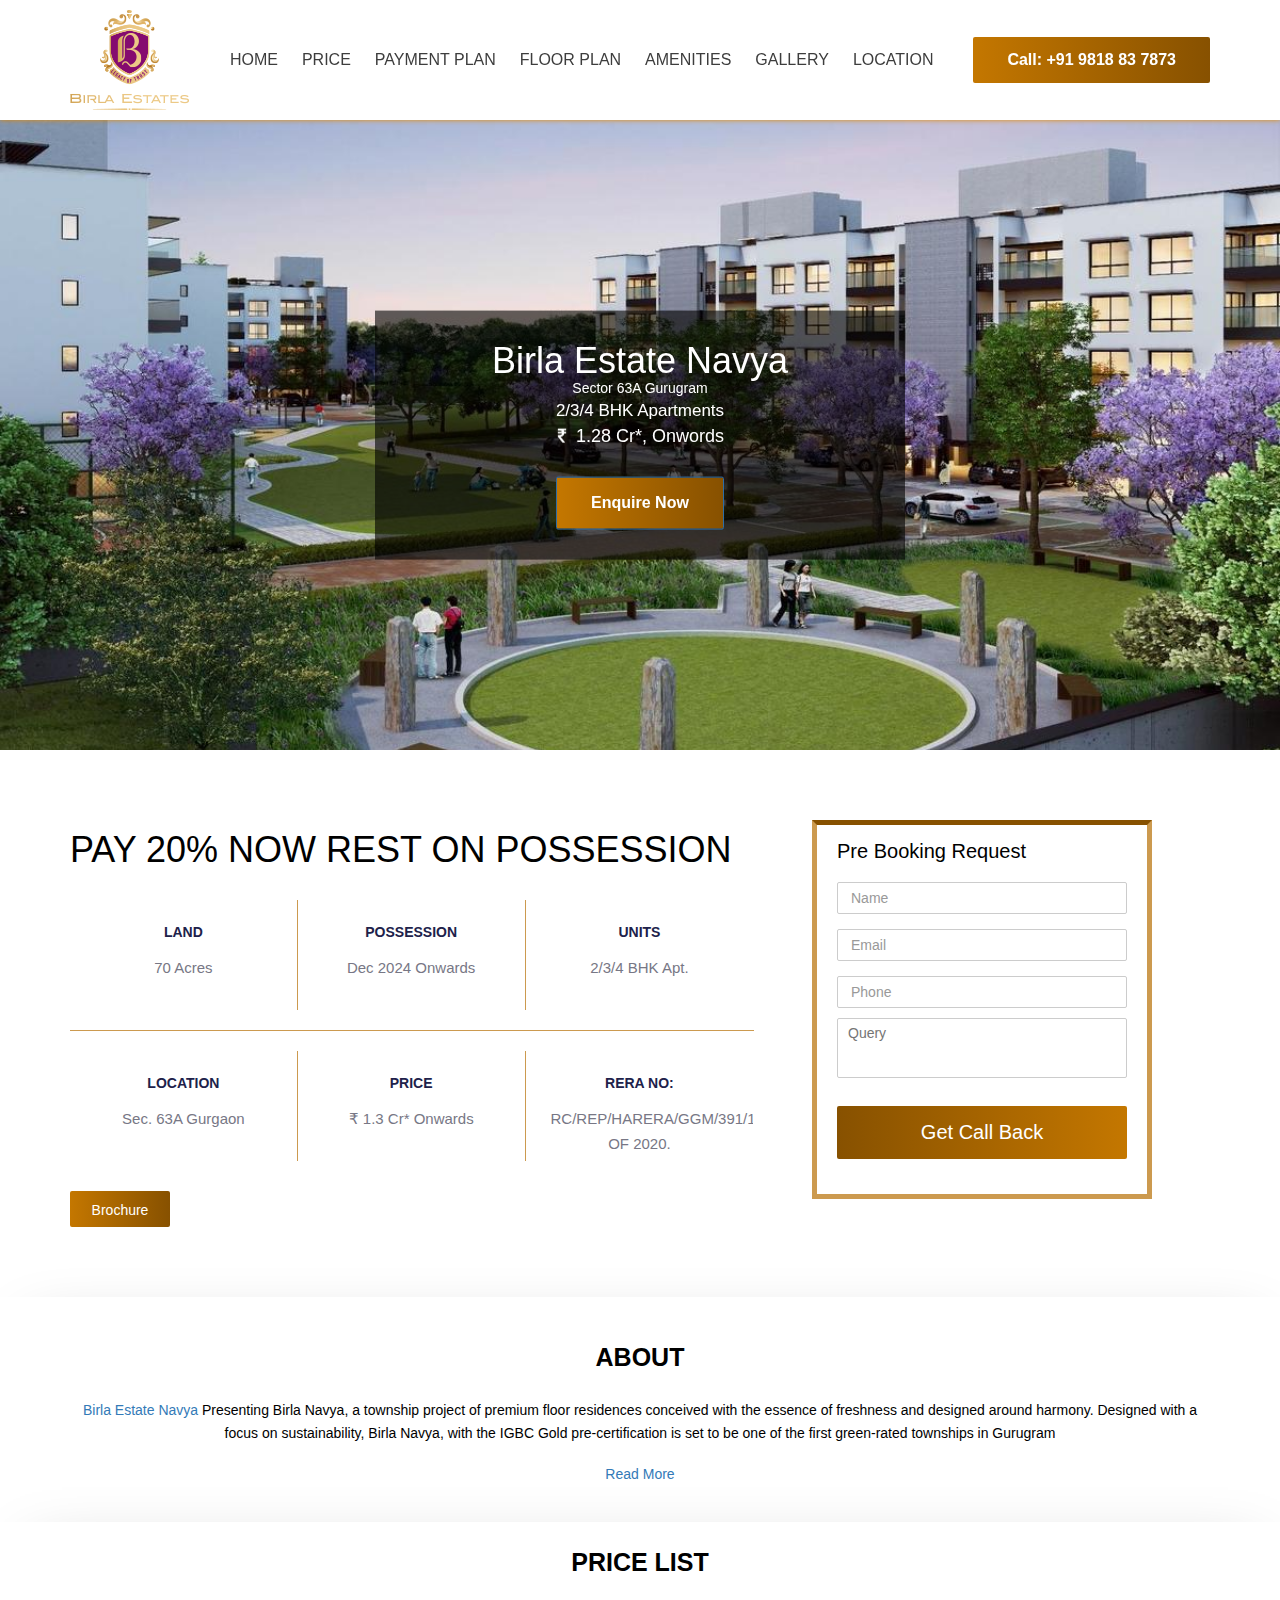
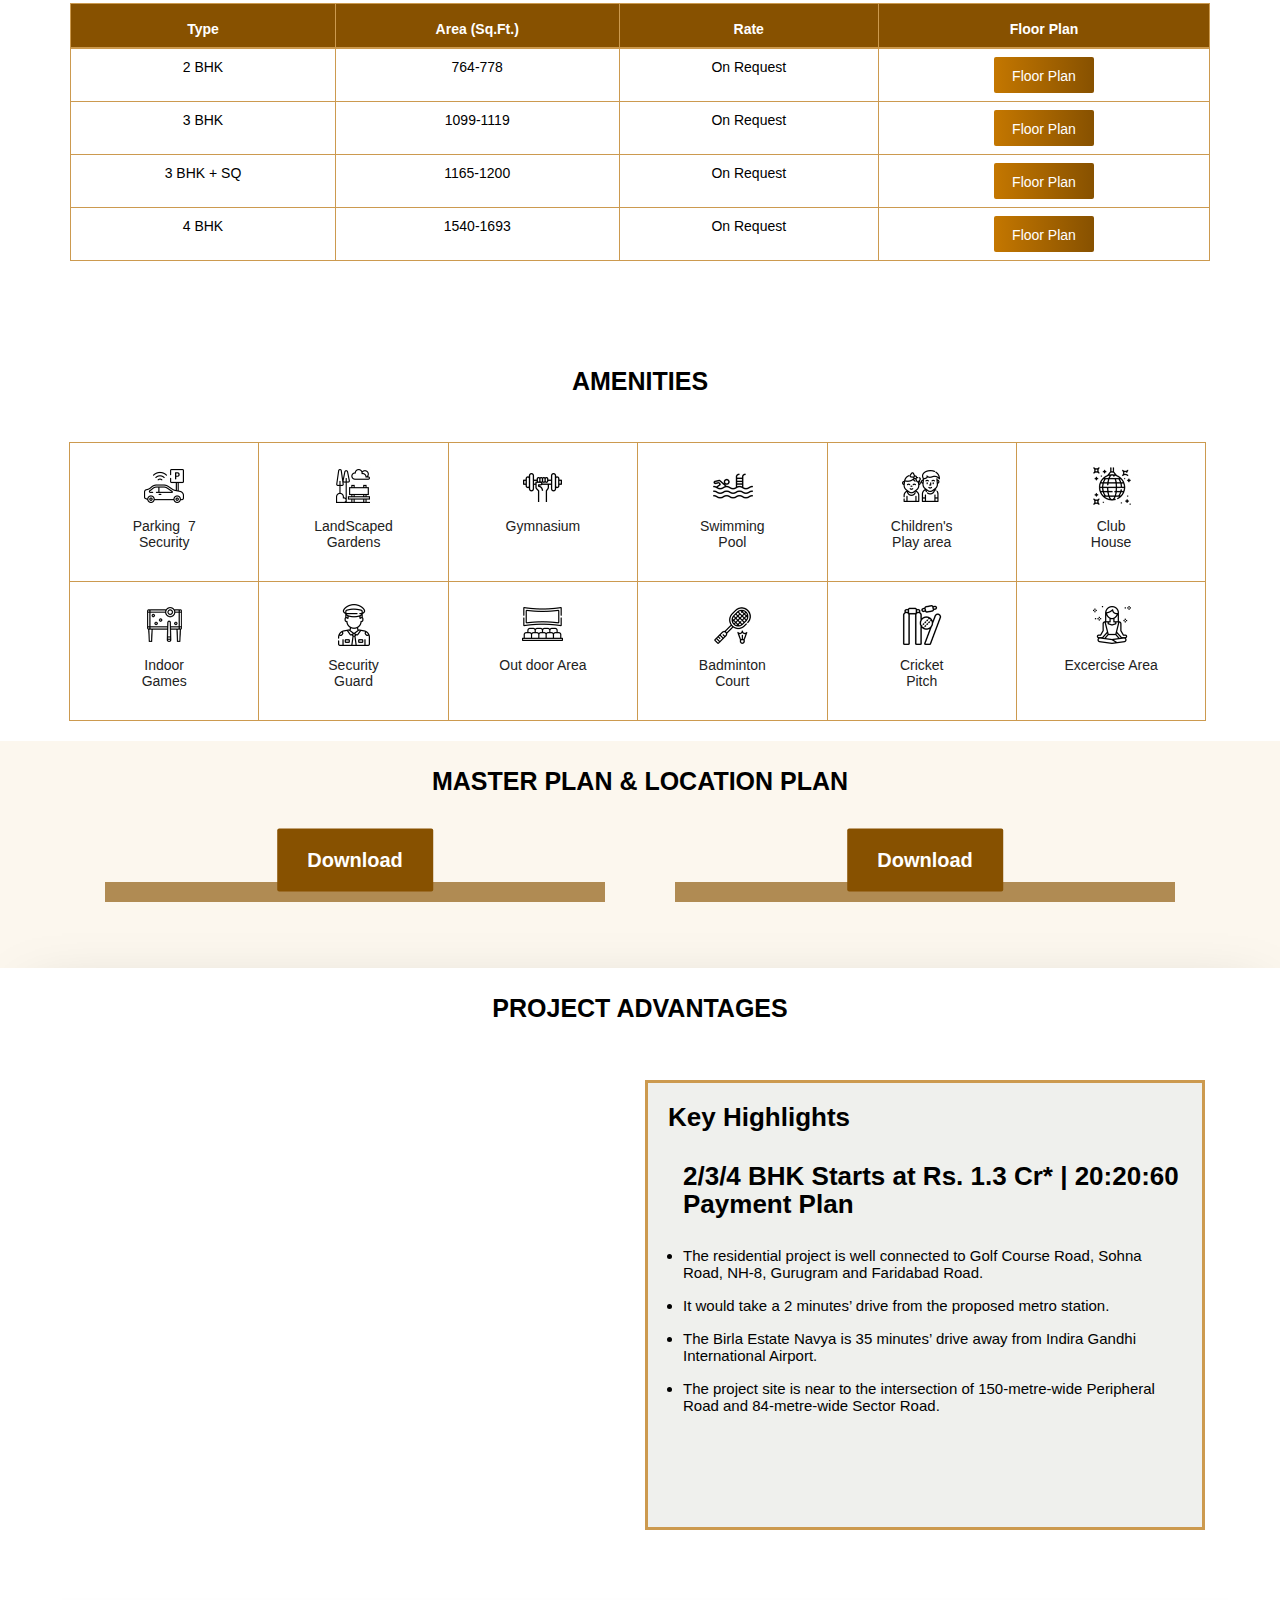
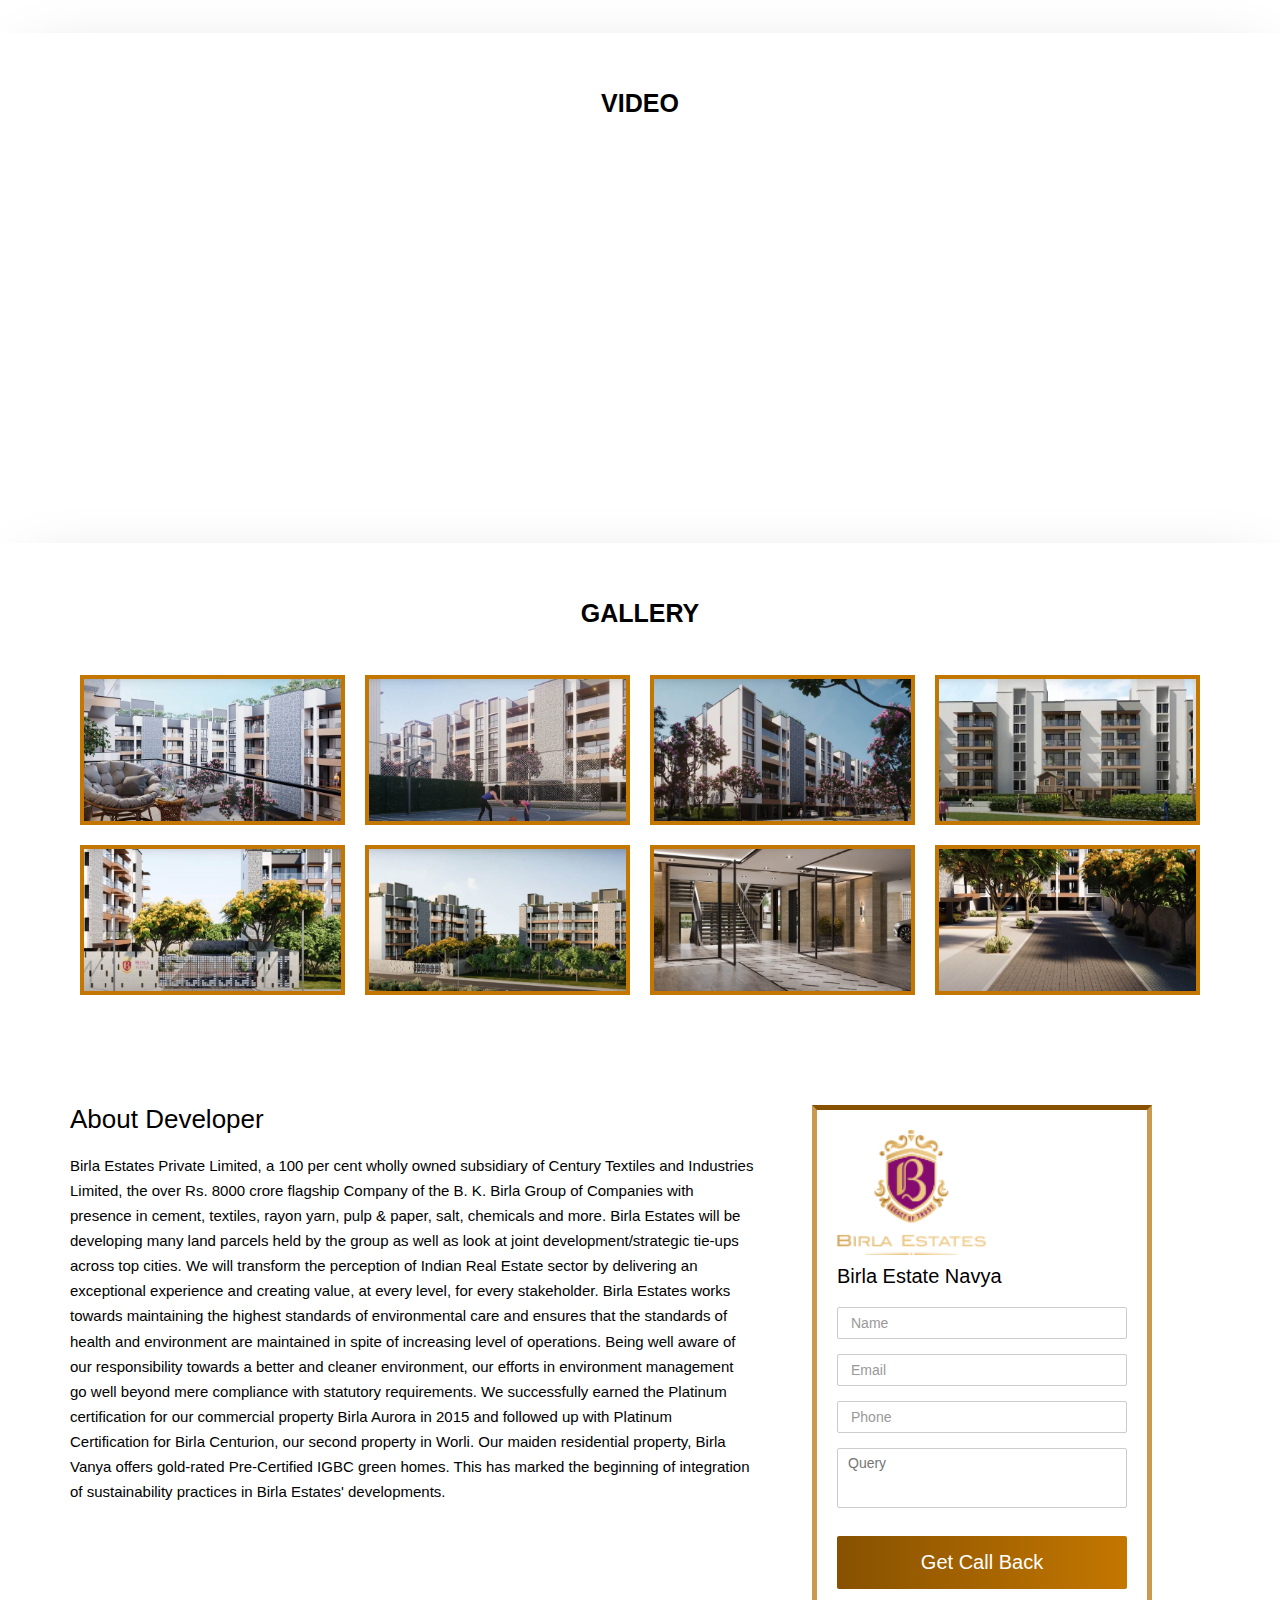
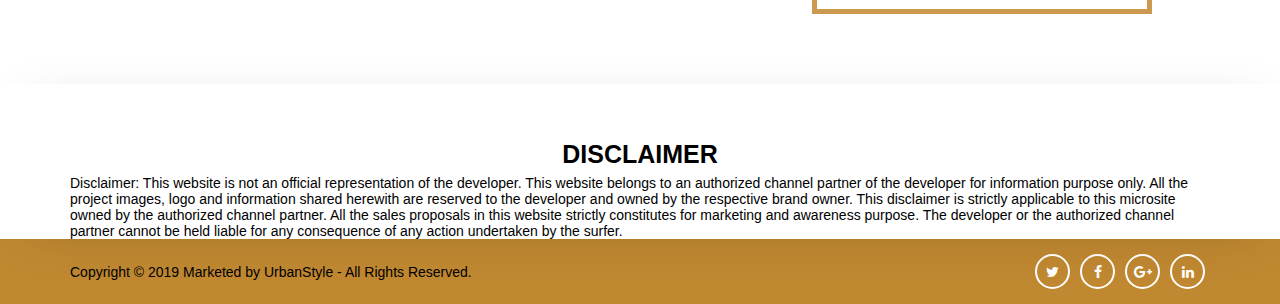
==== commit d028b442: "Update index.htm" ====
--- a/index.htm
+++ b/index.htm
@@ -528,6 +528,12 @@
     
      <!-- Footer -->
         <footer>
+		<div class="inner-content-section tablebg galerrym-wrap clearfix">
+            <div class="container specification-wrap clearfix">
+                <h2 class="hding">Disclaimer</h2>
+                <span class="text"> Disclaimer: This website is not an official representation of the developer. This website belongs to an authorized channel partner of the developer for information purpose only. All the project images, logo and information shared herewith are reserved to the developer and owned by the respective brand owner. This disclaimer is strictly applicable to this microsite owned by the authorized channel partner. All the sales proposals in this website strictly constitutes for marketing and awareness purpose. The developer or the authorized channel partner cannot be held liable for any consequence of any action undertaken by the surfer.</span>
+			</div>
+        </div>
             <div class="copyright">
                 <div class="container">
                     <span class="text">Copyright © 2019 Marketed by UrbanStyle - All Rights Reserved.</span>
@@ -600,6 +606,7 @@
             </div>
         </div>
     </div>
+	    
     <!-- Modal HTML -->
 	
 	<!-- The Modal -->
--- a/assets/css/media.css
+++ b/assets/css/media.css
@@ -609,7 +609,7 @@
         font-size: 15px;
         color: #ffffff;
         padding: 10px 12px;
-        border-bottom: 1px solid #04538a;
+        border-bottom: 1px solid #ffffff;
     }
     .tabs-wrapper li a:hover,
     .tabs-wrapper li a:focus {
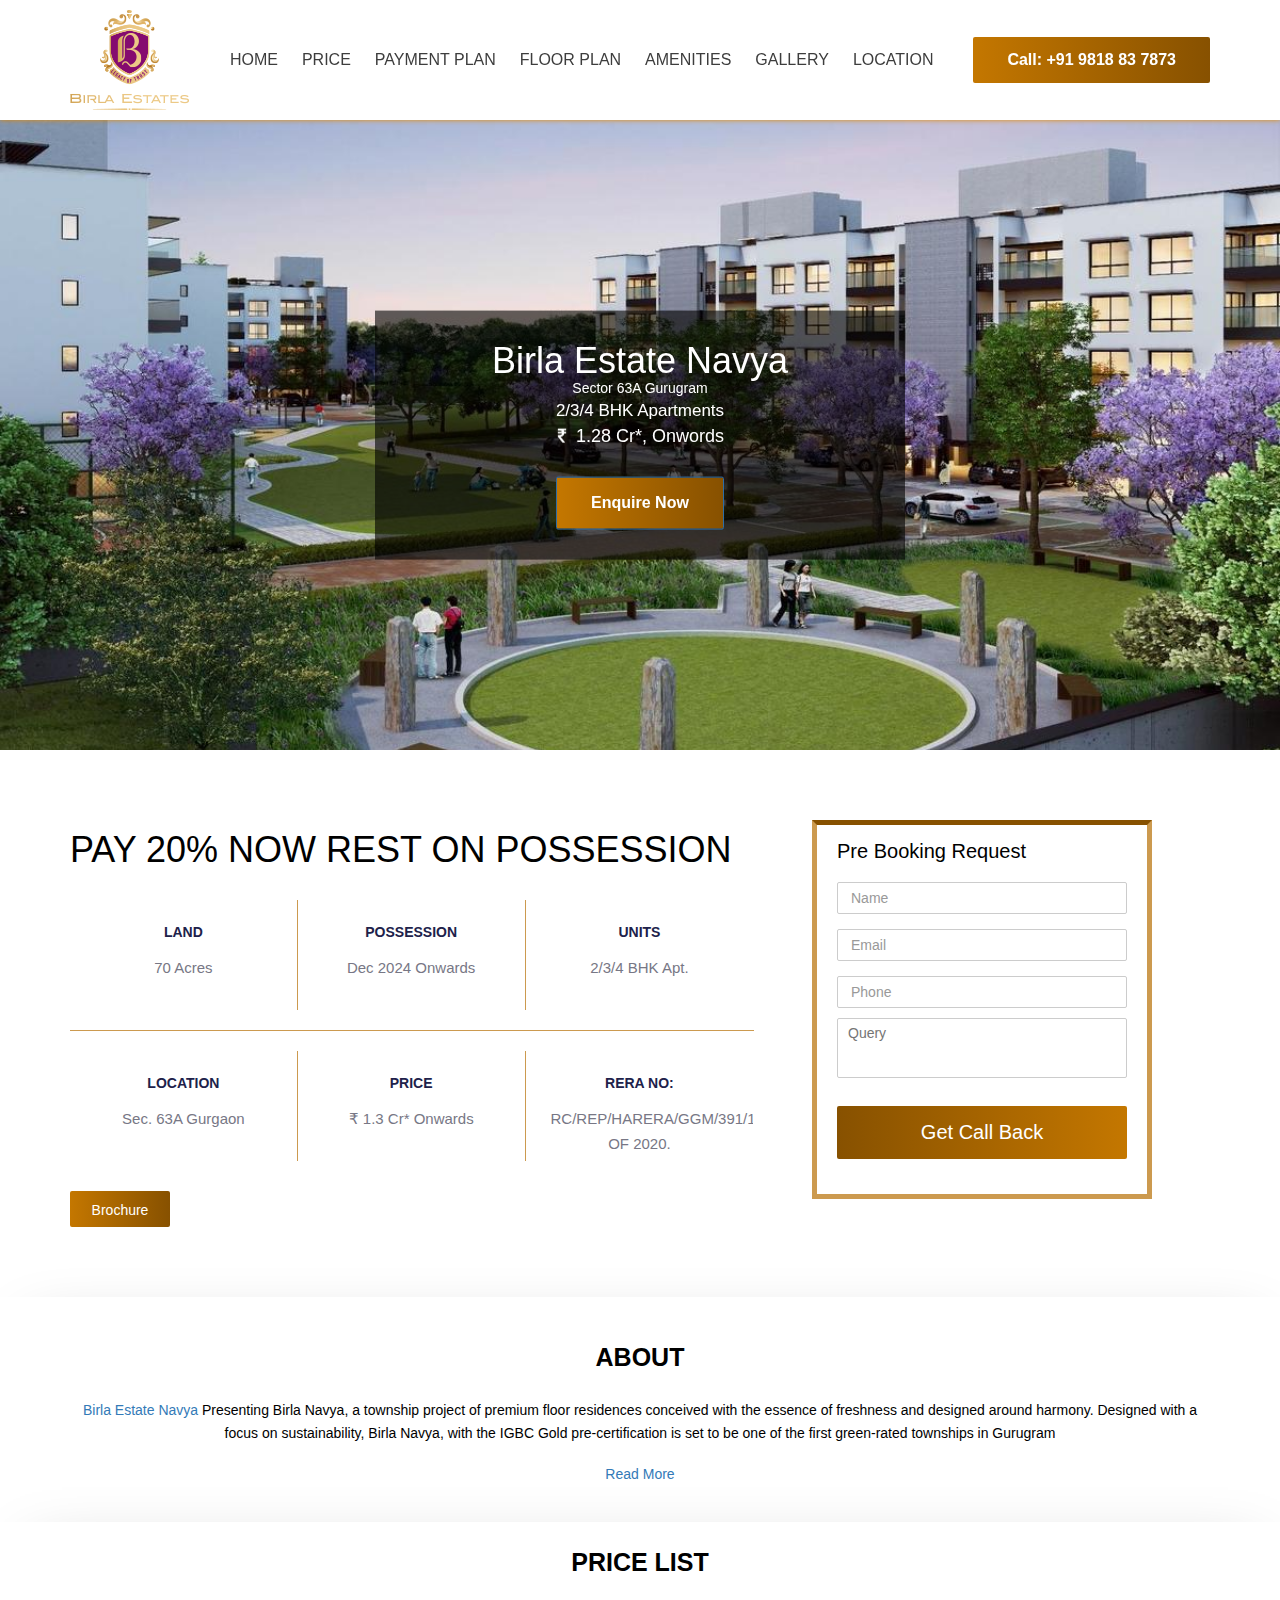
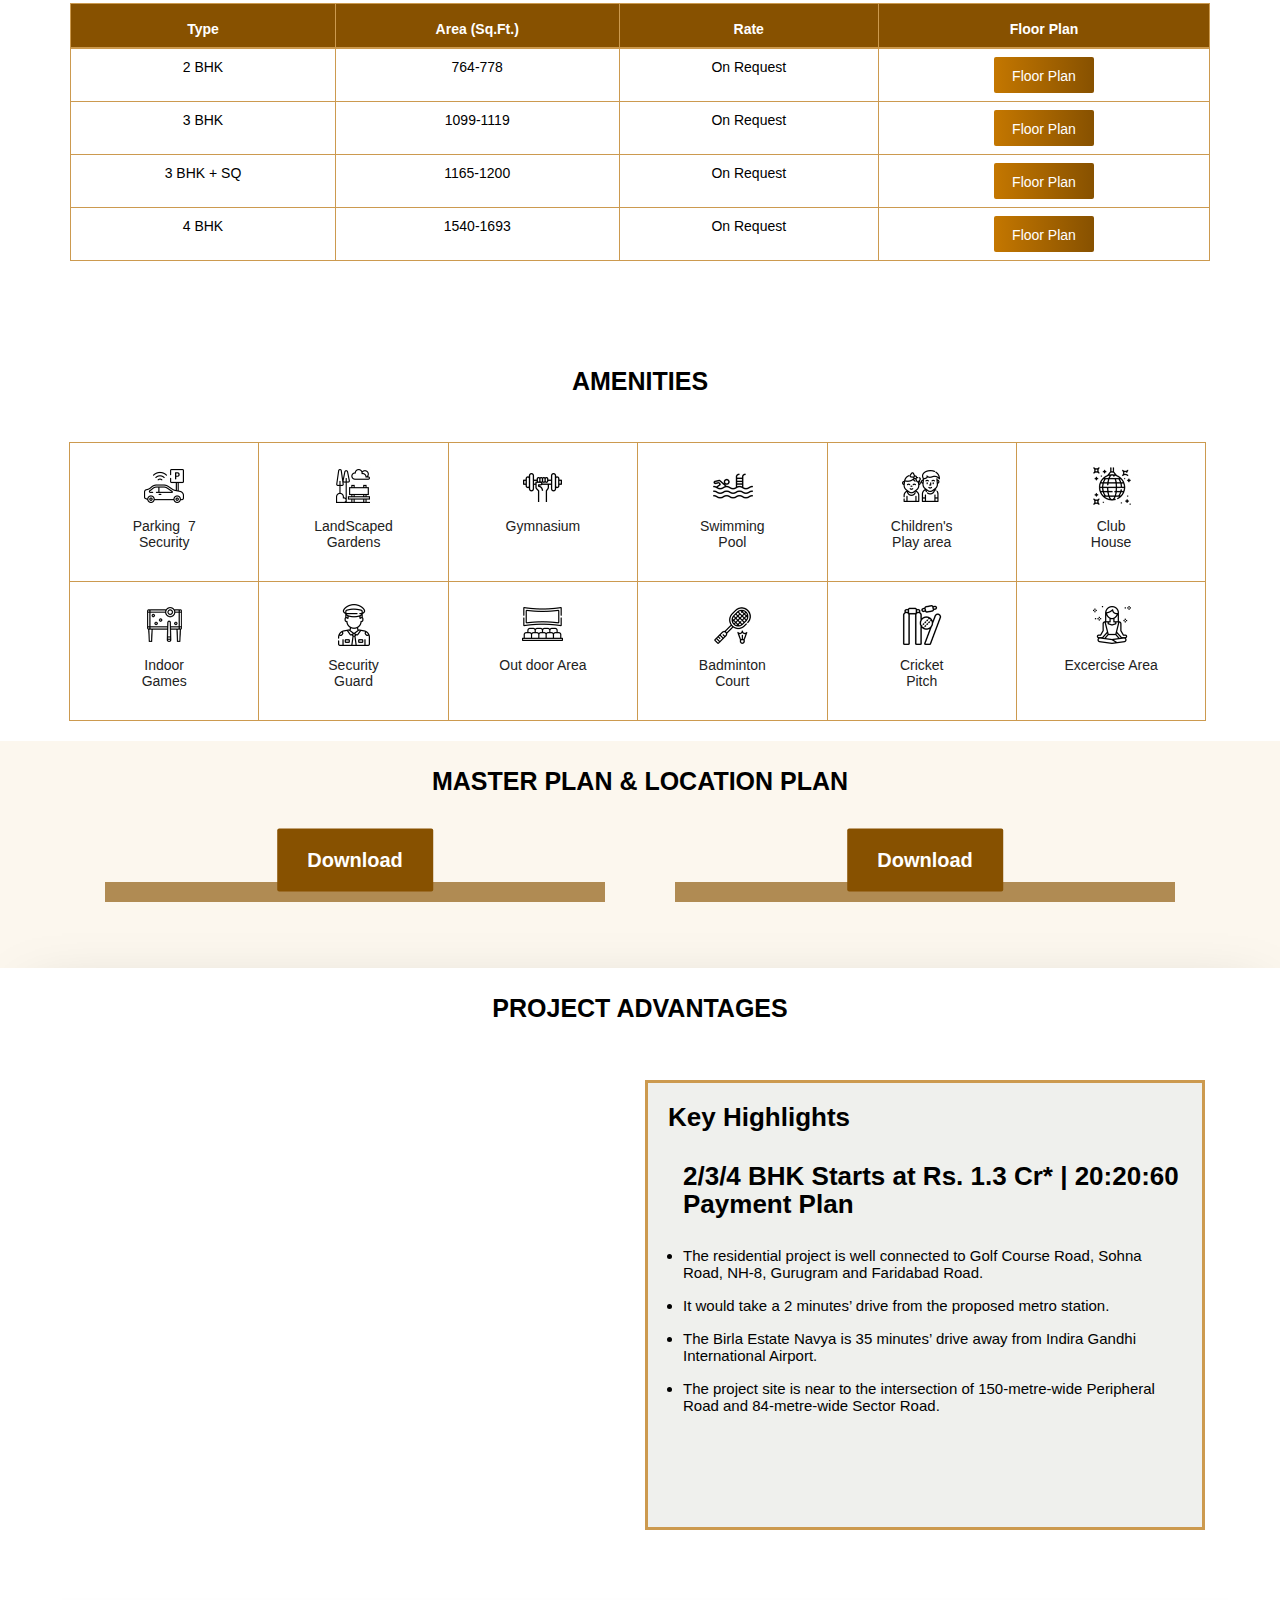
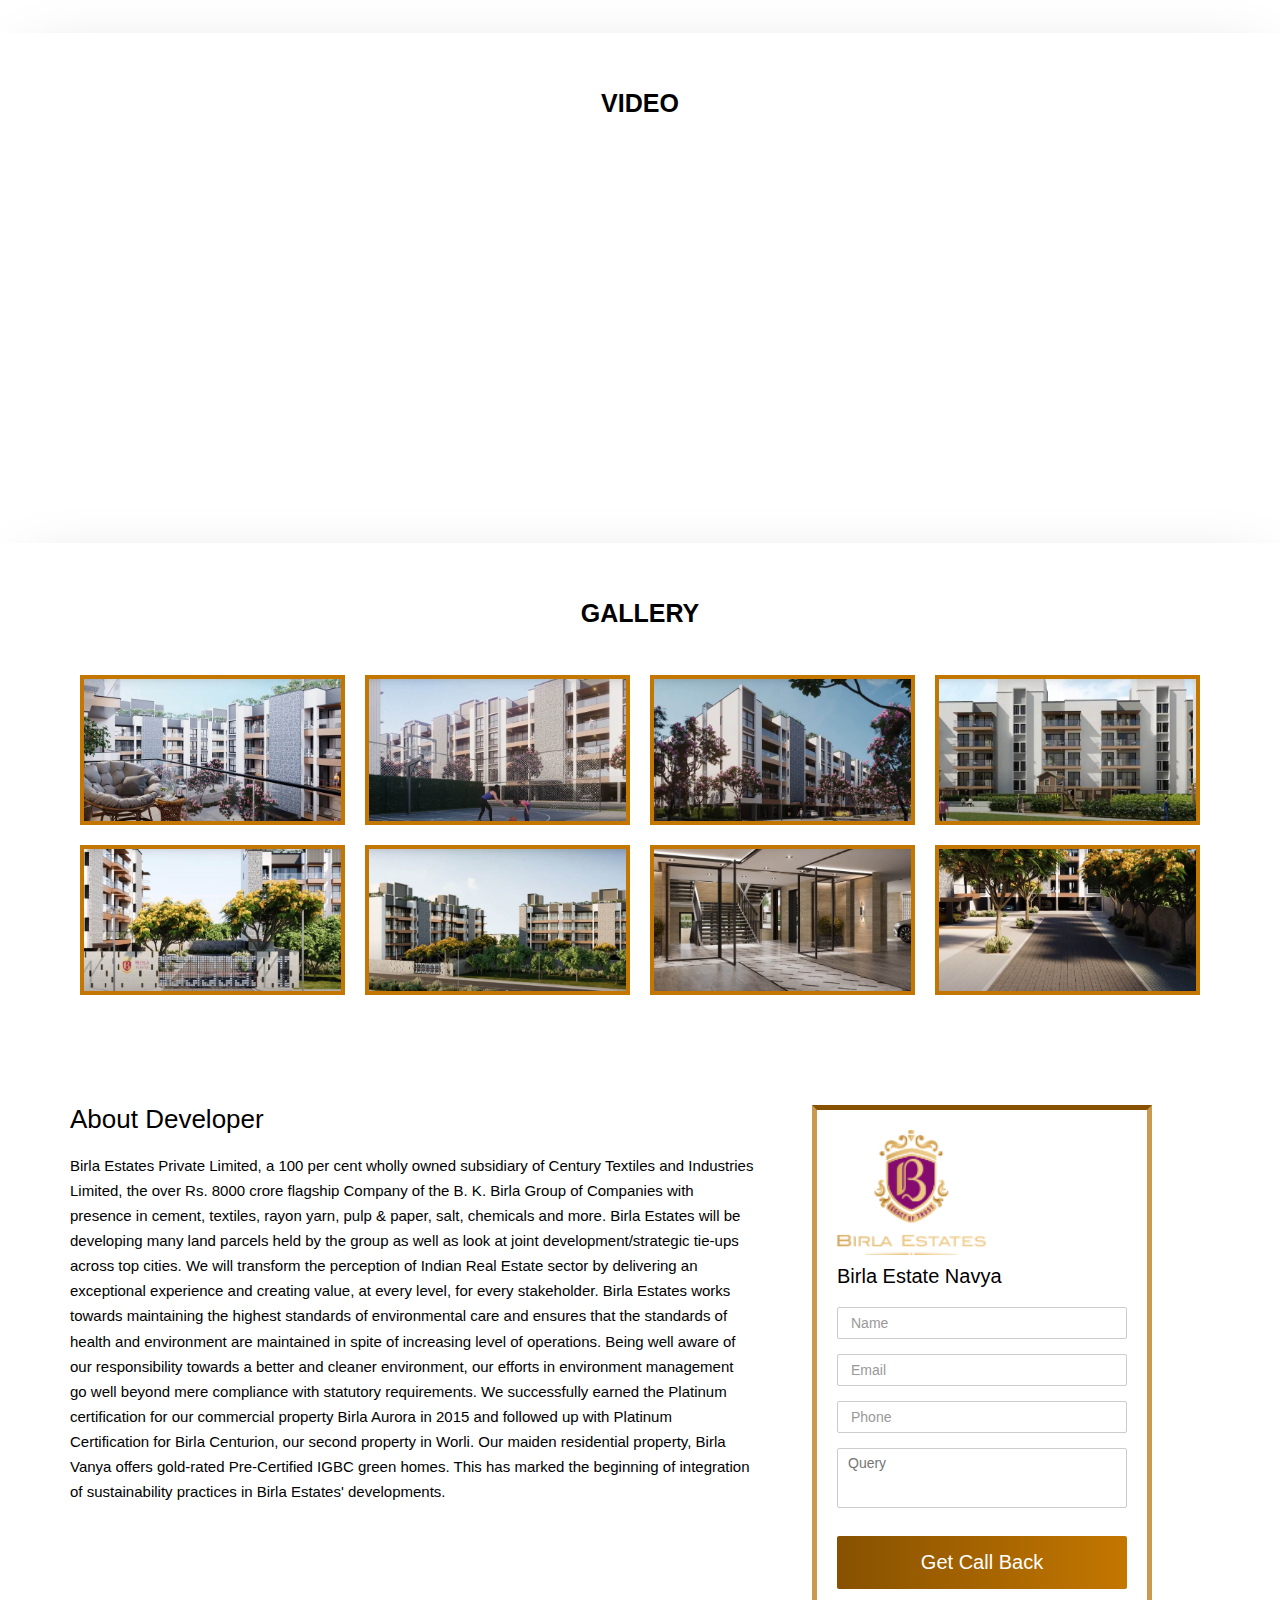
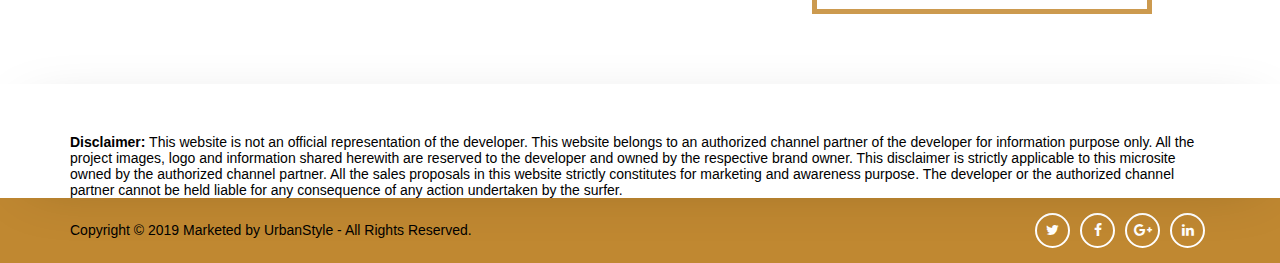
==== commit e429fb83: "Update index.htm" ====
--- a/index.htm
+++ b/index.htm
@@ -530,8 +530,7 @@
         <footer>
 		<div class="inner-content-section tablebg galerrym-wrap clearfix">
             <div class="container specification-wrap clearfix">
-                <h2 class="hding">Disclaimer</h2>
-                <span class="text"> Disclaimer: This website is not an official representation of the developer. This website belongs to an authorized channel partner of the developer for information purpose only. All the project images, logo and information shared herewith are reserved to the developer and owned by the respective brand owner. This disclaimer is strictly applicable to this microsite owned by the authorized channel partner. All the sales proposals in this website strictly constitutes for marketing and awareness purpose. The developer or the authorized channel partner cannot be held liable for any consequence of any action undertaken by the surfer.</span>
+                     <span class="text" font-size: x-small; > <strong>Disclaimer:</strong> This website is not an official representation of the developer. This website belongs to an authorized channel partner of the developer for information purpose only. All the project images, logo and information shared herewith are reserved to the developer and owned by the respective brand owner. This disclaimer is strictly applicable to this microsite owned by the authorized channel partner. All the sales proposals in this website strictly constitutes for marketing and awareness purpose. The developer or the authorized channel partner cannot be held liable for any consequence of any action undertaken by the surfer.</span>
 			</div>
         </div>
             <div class="copyright">
--- a/assets/css/style.css
+++ b/assets/css/style.css
@@ -1511,7 +1511,7 @@
 }
 
 .tabs-wrapper li a.activetab {
-    color: #875100;
+    color: #850b6f;
     font-weight: 600;
 }
 
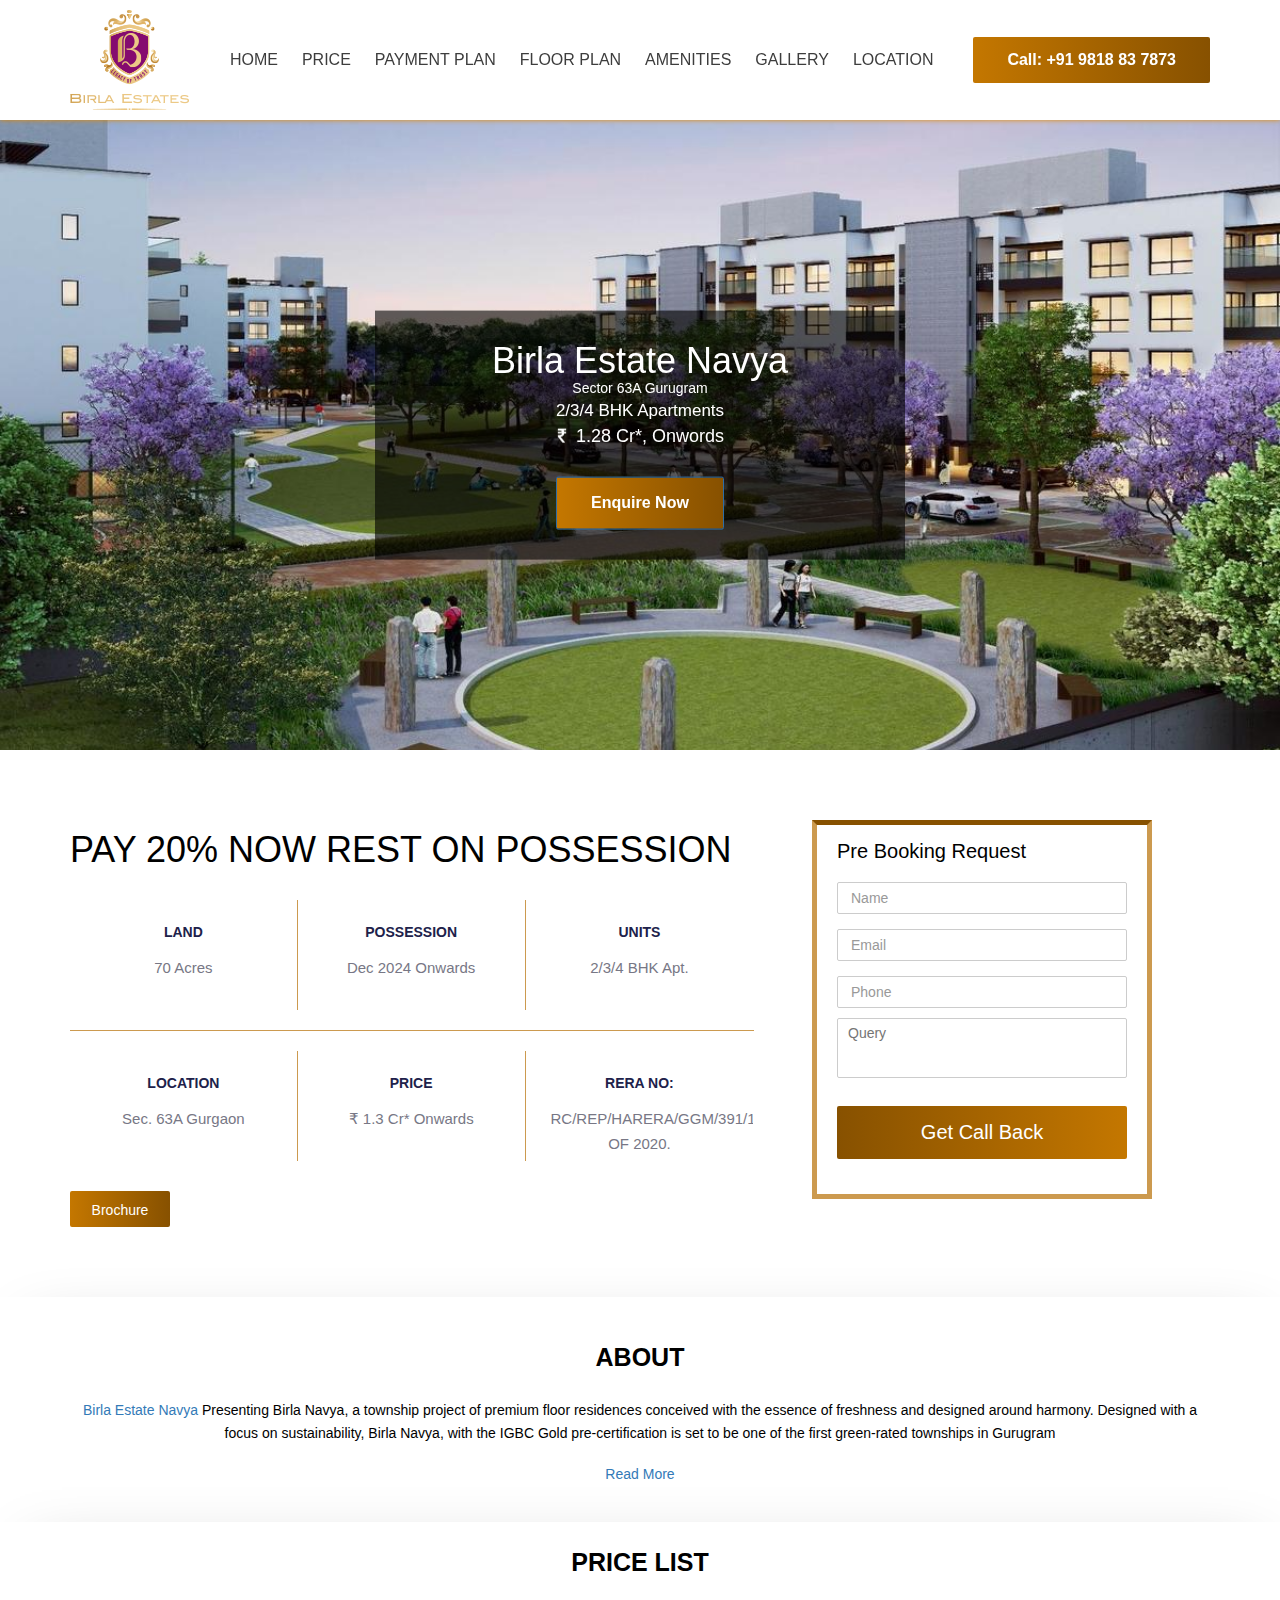
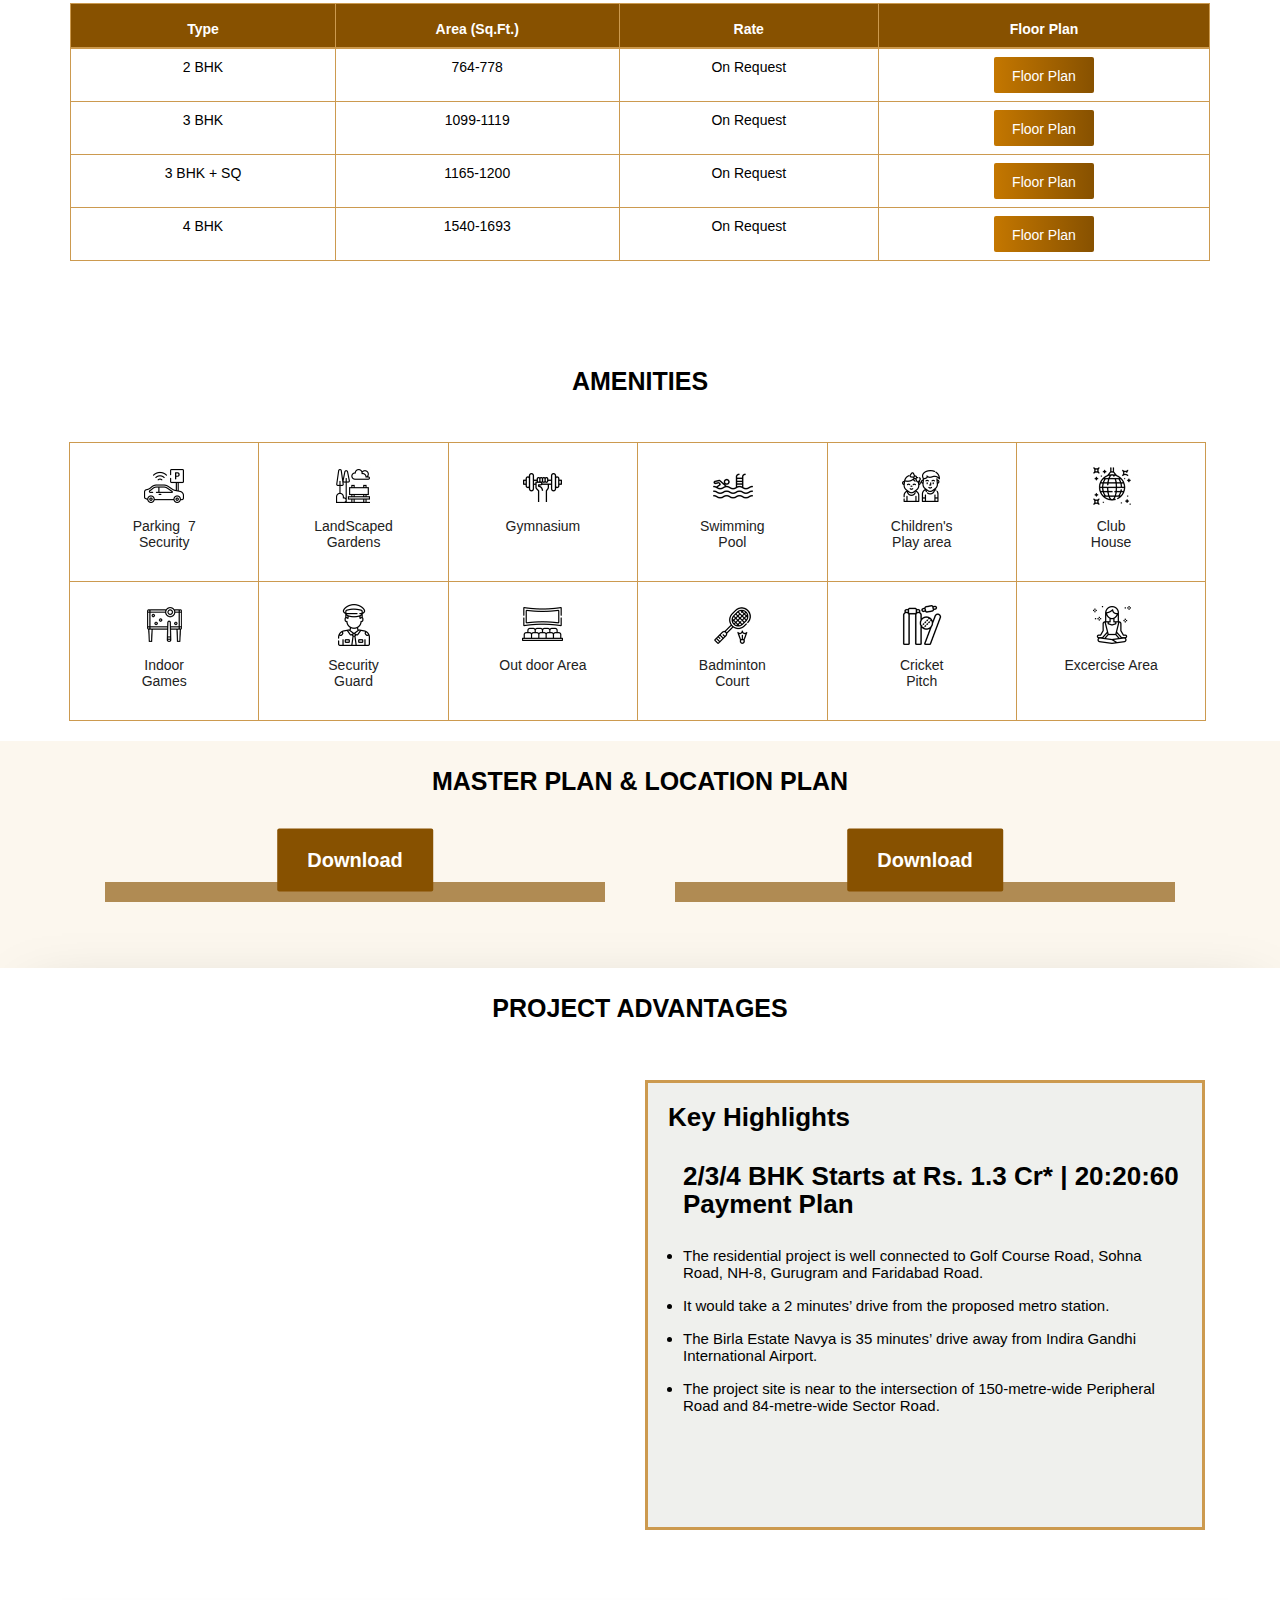
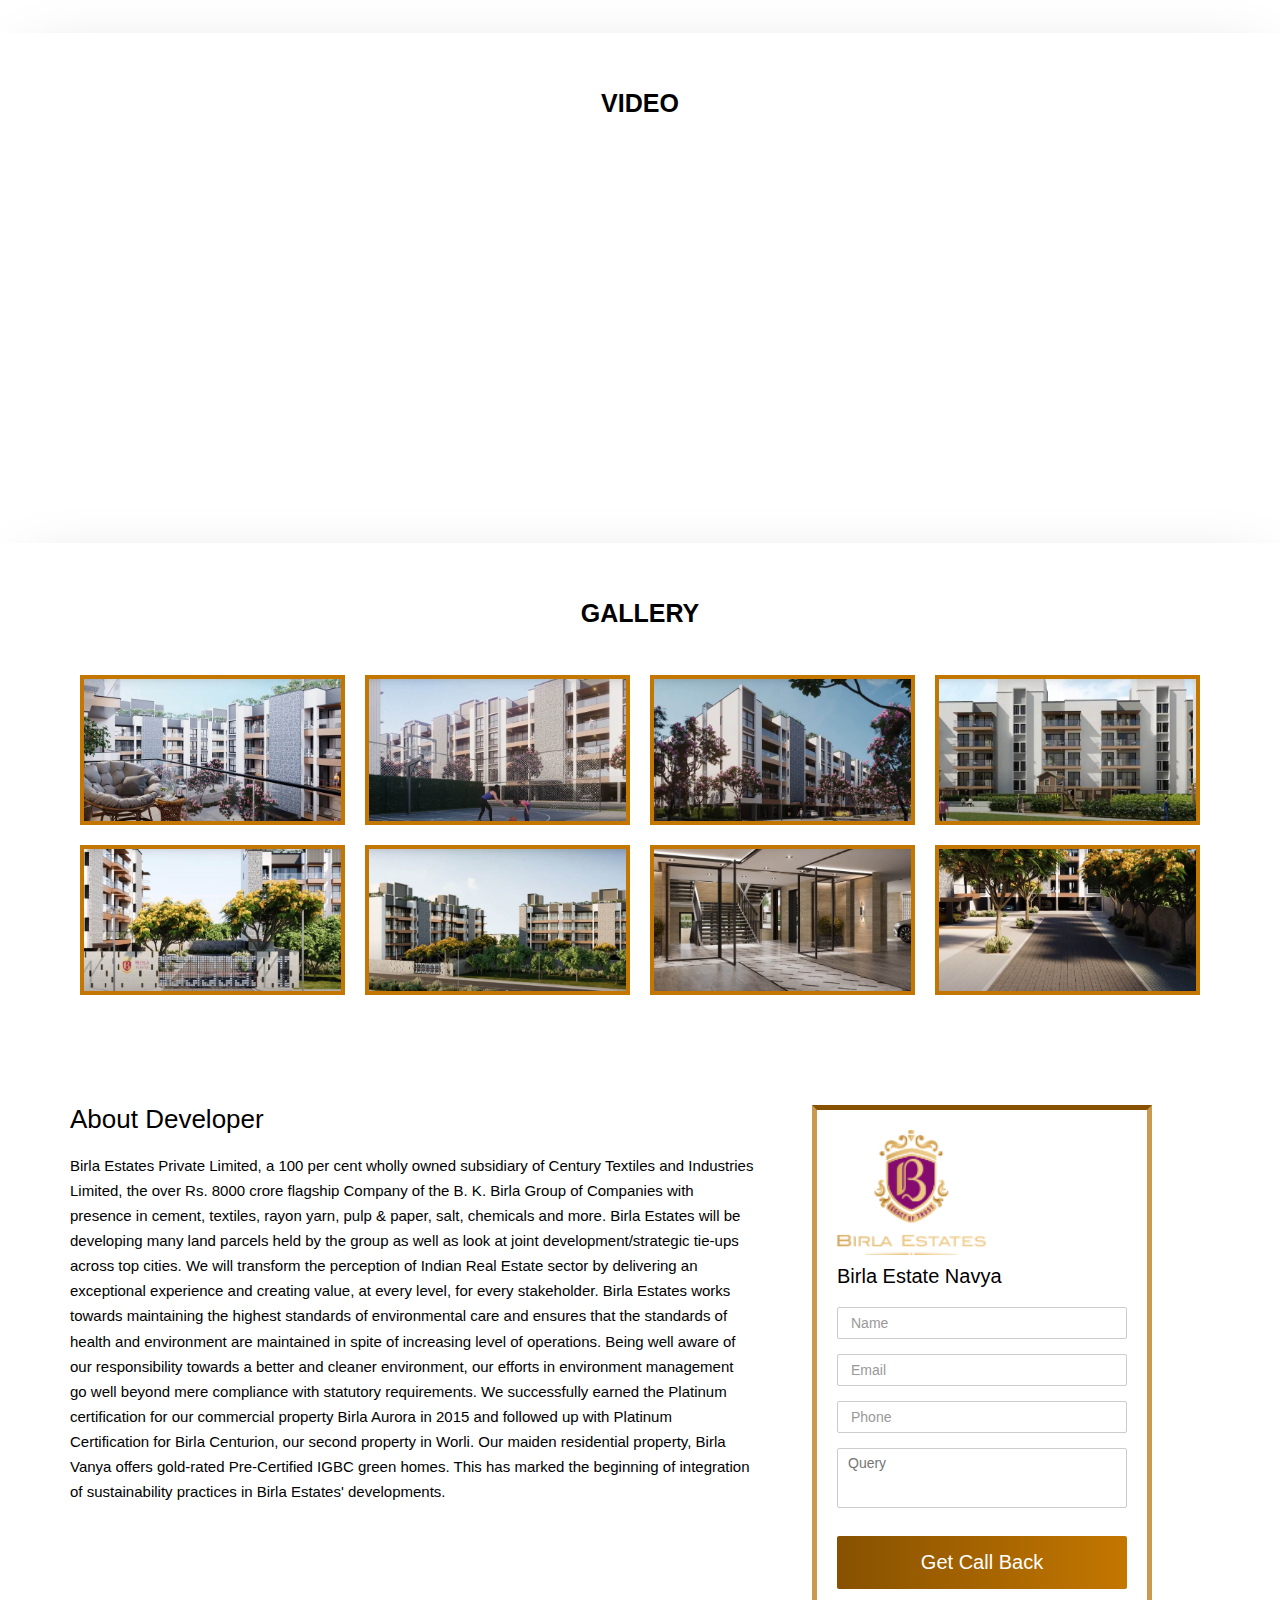
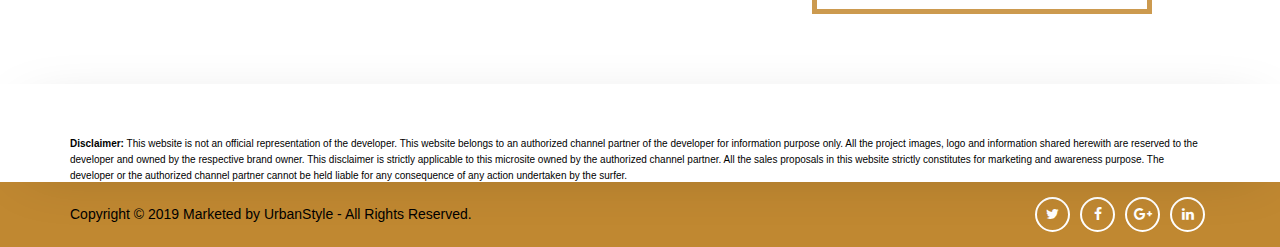
==== commit 03b359d6: "Update index.htm" ====
--- a/index.htm
+++ b/index.htm
@@ -530,7 +530,7 @@
         <footer>
 		<div class="inner-content-section tablebg galerrym-wrap clearfix">
             <div class="container specification-wrap clearfix">
-                     <span class="text" font-size: x-small; > <strong>Disclaimer:</strong> This website is not an official representation of the developer. This website belongs to an authorized channel partner of the developer for information purpose only. All the project images, logo and information shared herewith are reserved to the developer and owned by the respective brand owner. This disclaimer is strictly applicable to this microsite owned by the authorized channel partner. All the sales proposals in this website strictly constitutes for marketing and awareness purpose. The developer or the authorized channel partner cannot be held liable for any consequence of any action undertaken by the surfer.</span>
+                     <span class="text" style="font-size:x-small"><strong>Disclaimer:</strong> This website is not an official representation of the developer. This website belongs to an authorized channel partner of the developer for information purpose only. All the project images, logo and information shared herewith are reserved to the developer and owned by the respective brand owner. This disclaimer is strictly applicable to this microsite owned by the authorized channel partner. All the sales proposals in this website strictly constitutes for marketing and awareness purpose. The developer or the authorized channel partner cannot be held liable for any consequence of any action undertaken by the surfer.</span><br>
 			</div>
         </div>
             <div class="copyright">
--- a/assets/css/style.css
+++ b/assets/css/style.css
@@ -1308,7 +1308,7 @@
 }
 
 .copyright .text {
-    color: #000;
+    color: #fffff;
     margin: 0;
 }
 
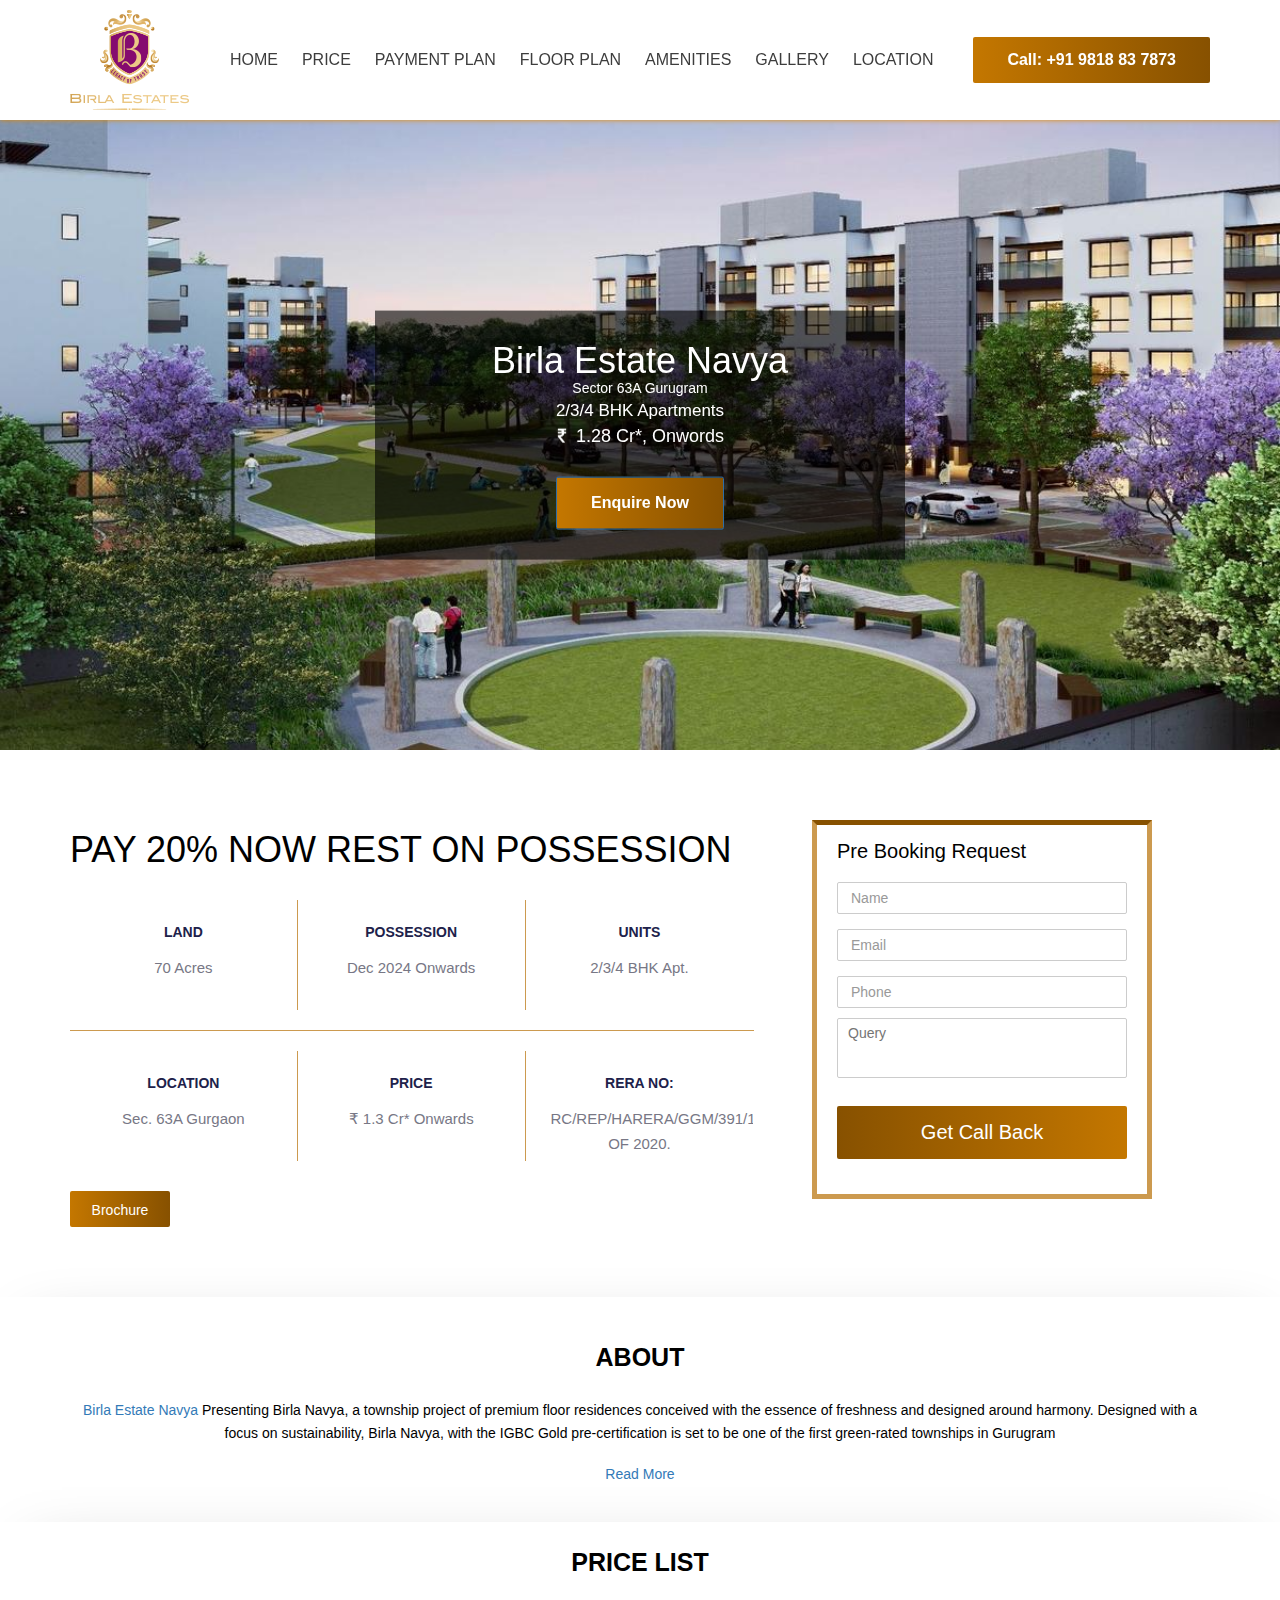
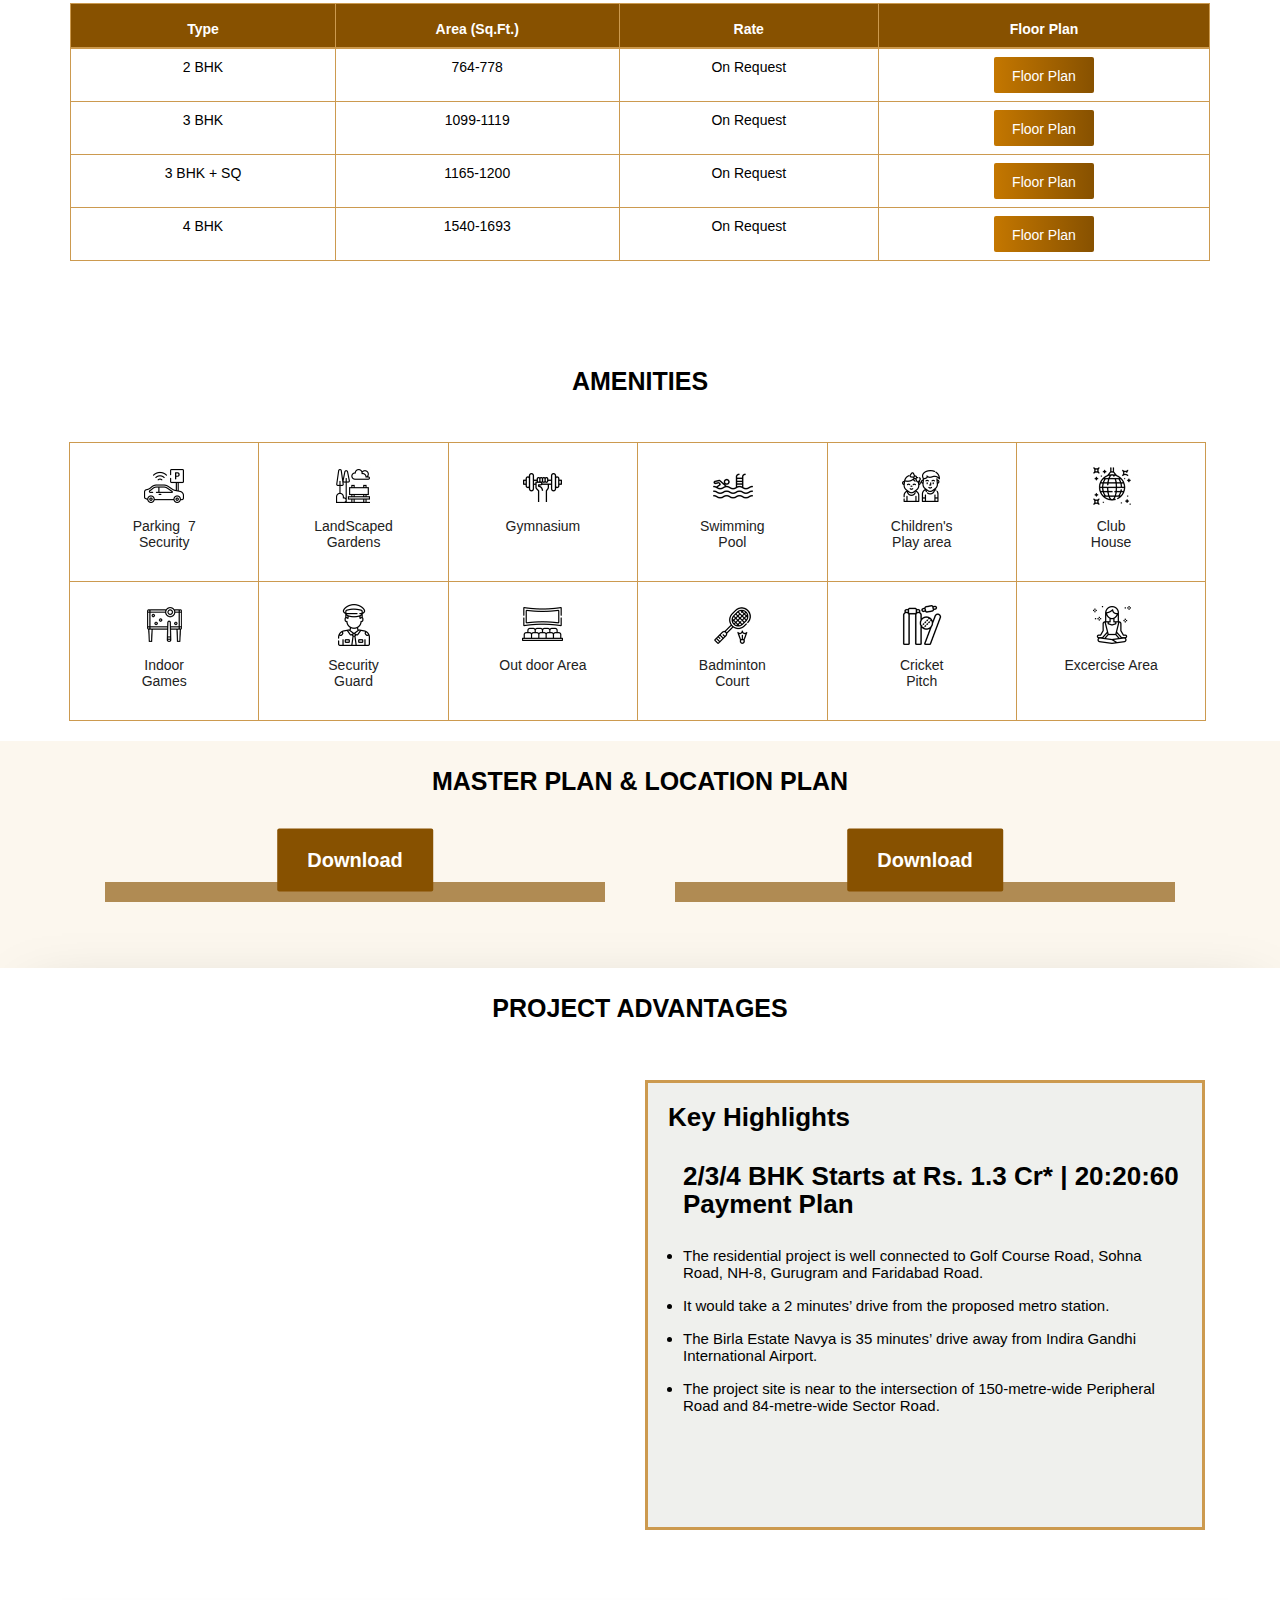
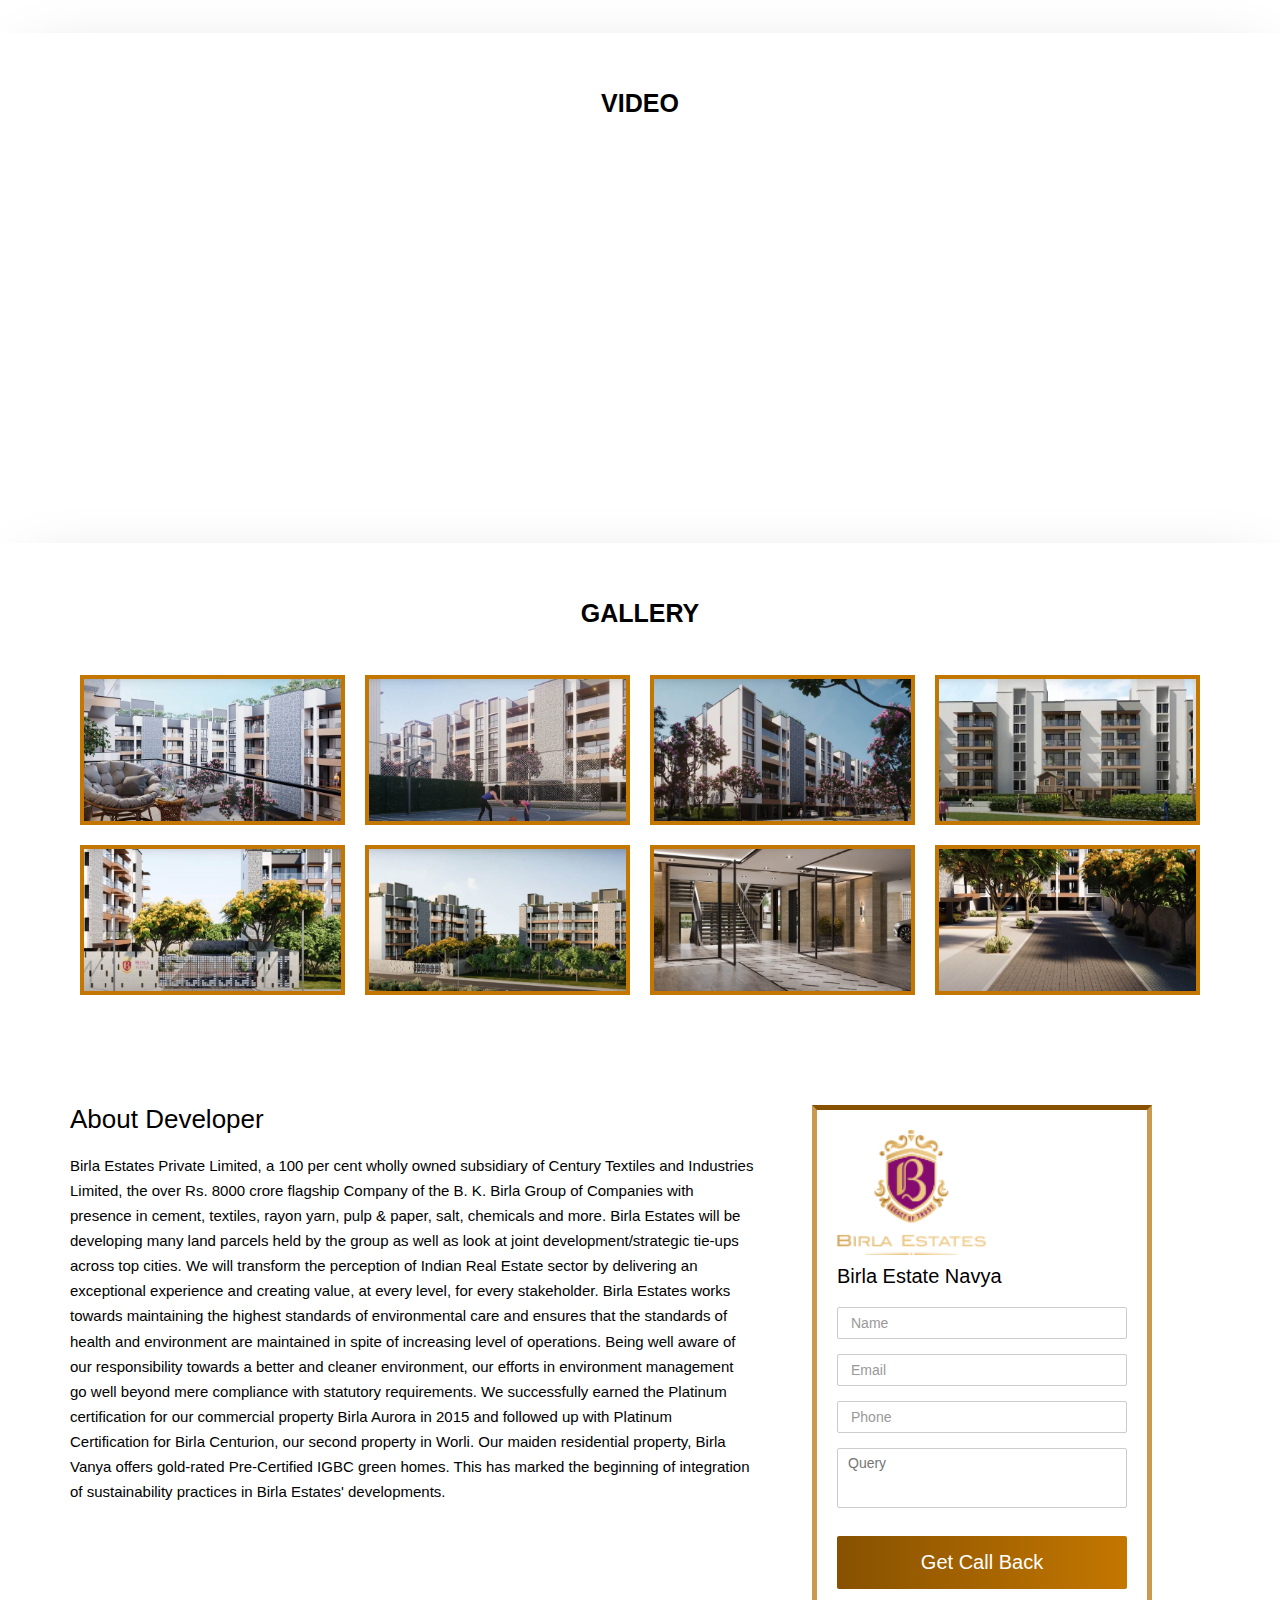
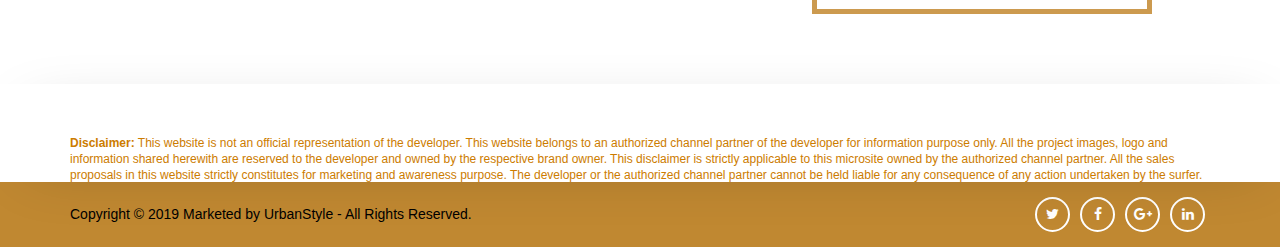
==== commit 82aafa48: "Update index.htm" ====
--- a/index.htm
+++ b/index.htm
@@ -530,7 +530,8 @@
         <footer>
 		<div class="inner-content-section tablebg galerrym-wrap clearfix">
             <div class="container specification-wrap clearfix">
-                     <span class="text" style="font-size:x-small"><strong>Disclaimer:</strong> This website is not an official representation of the developer. This website belongs to an authorized channel partner of the developer for information purpose only. All the project images, logo and information shared herewith are reserved to the developer and owned by the respective brand owner. This disclaimer is strictly applicable to this microsite owned by the authorized channel partner. All the sales proposals in this website strictly constitutes for marketing and awareness purpose. The developer or the authorized channel partner cannot be held liable for any consequence of any action undertaken by the surfer.</span><br>
+                     <span class="text" style="color:#cc7c00;font-size:12px;"><strong>Disclaimer:</strong> This website is not an official representation of the developer. This website belongs to an authorized channel partner of the developer for information purpose only. All the project images, logo and information shared herewith are reserved to the developer and owned by the respective brand owner. This disclaimer is strictly applicable to this microsite owned by the authorized channel partner. All the sales proposals in this website strictly constitutes for marketing and awareness purpose. The developer or the authorized channel partner cannot be held liable for any consequence of any action undertaken by the surfer.</span>
+		    <br><style="padding-bottom: 15px;">
 			</div>
         </div>
             <div class="copyright">
--- a/assets/css/media.css
+++ b/assets/css/media.css
@@ -387,6 +387,7 @@
         width: 100%;
         font-size: 12px;
         text-align: center;
+	color: #ffffff;
     }
     .social-navigation {
         margin: 0 auto;
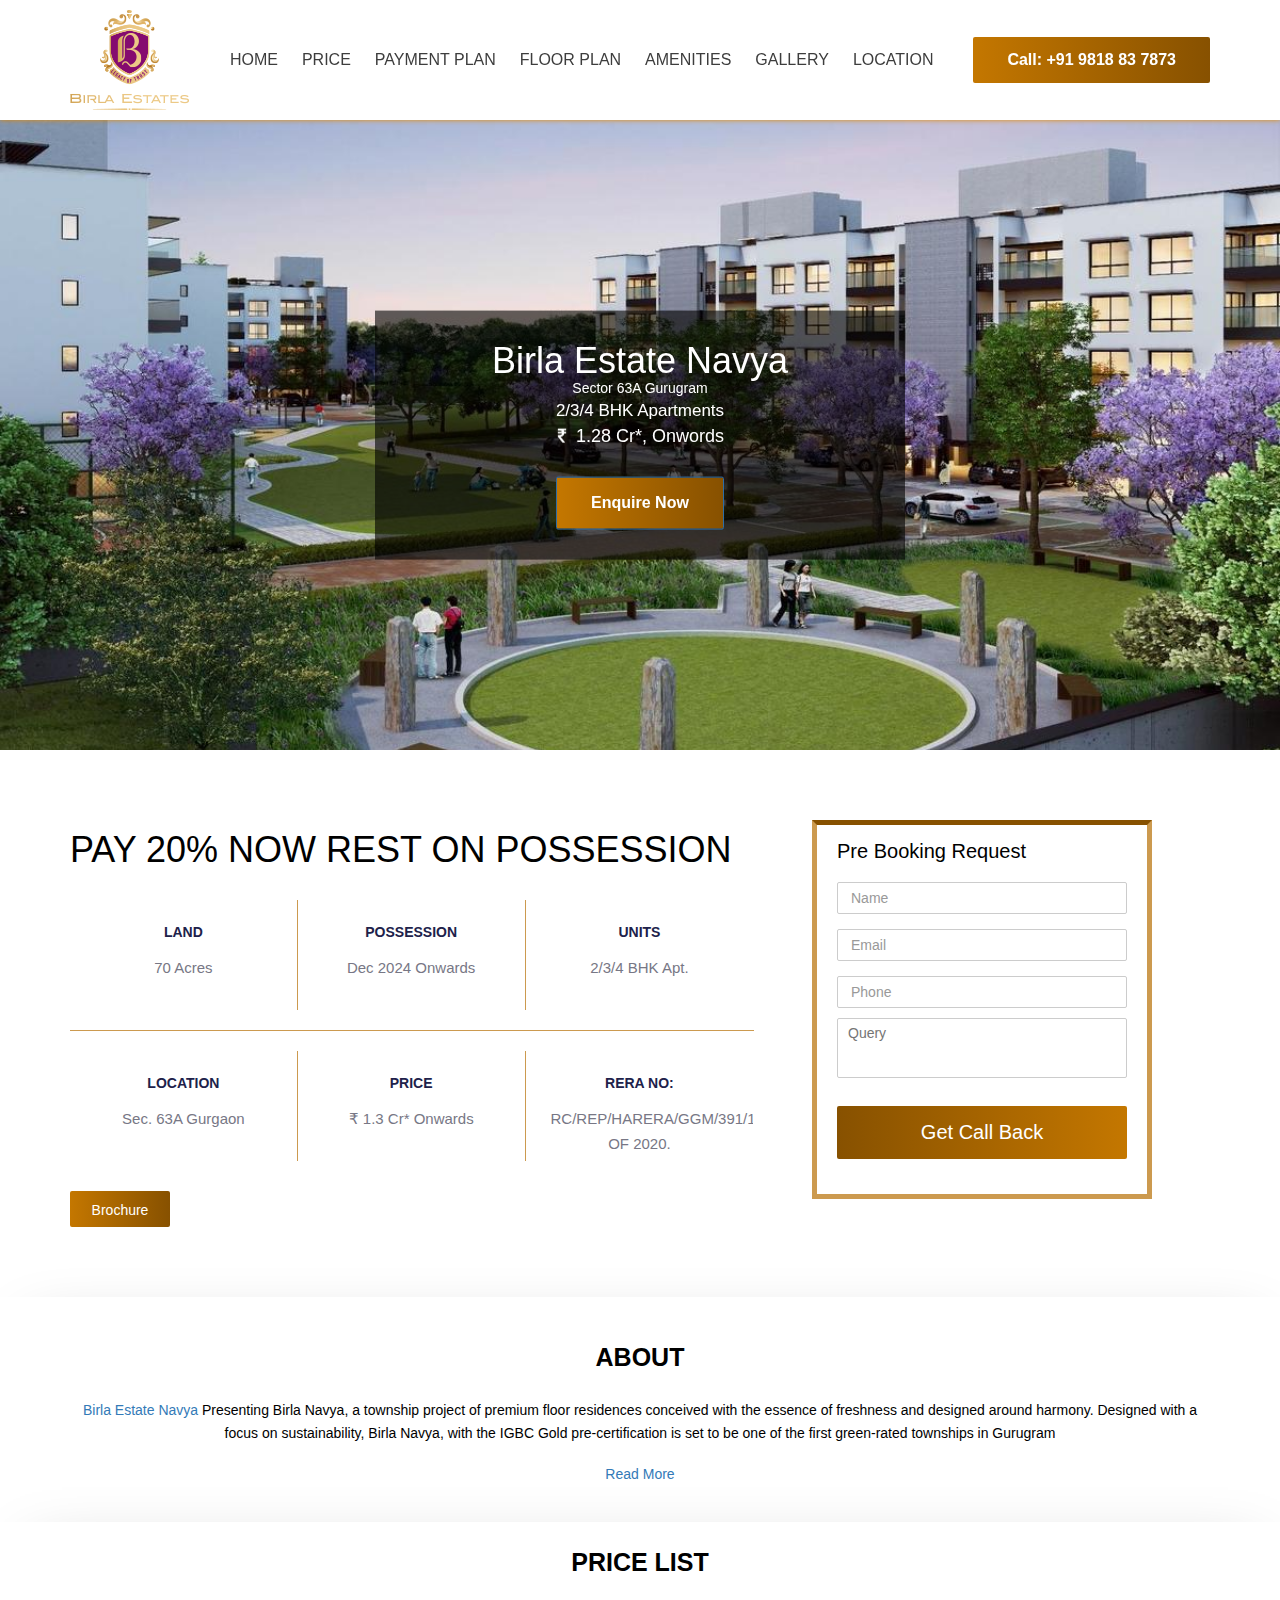
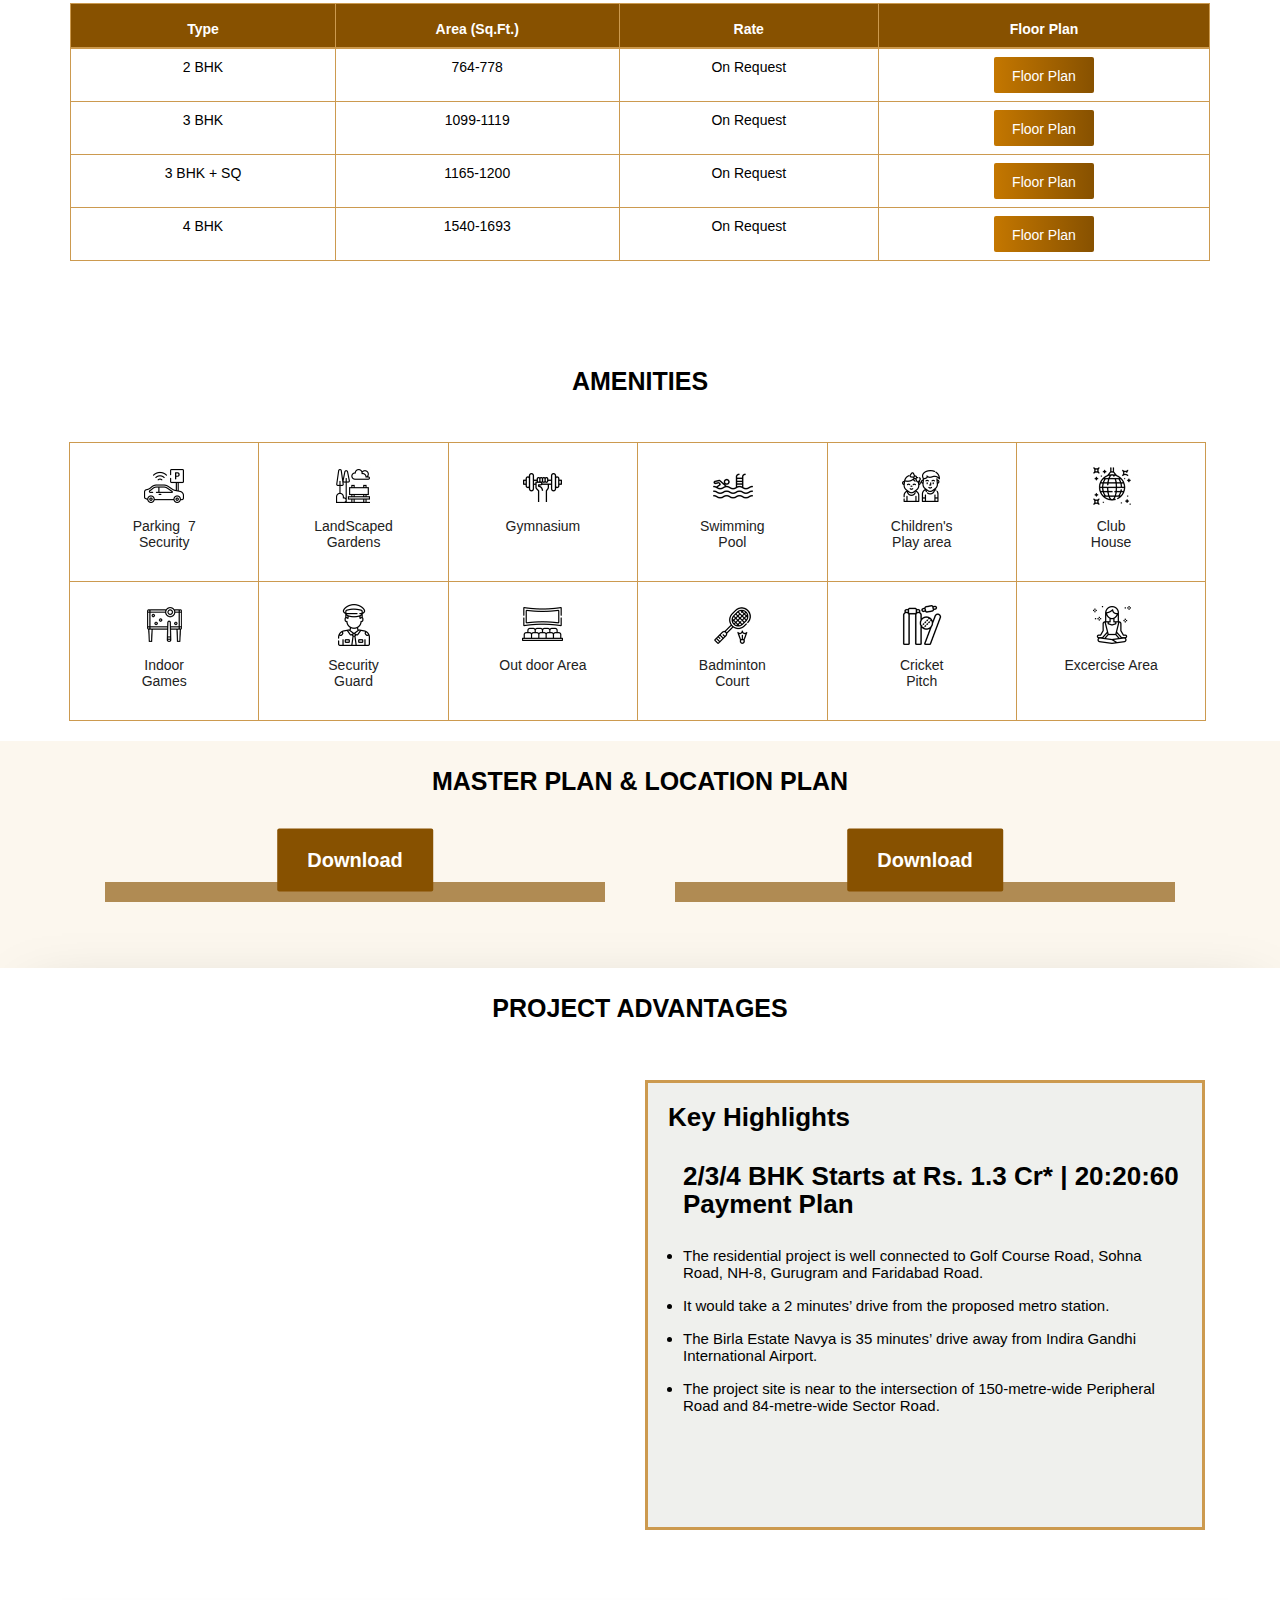
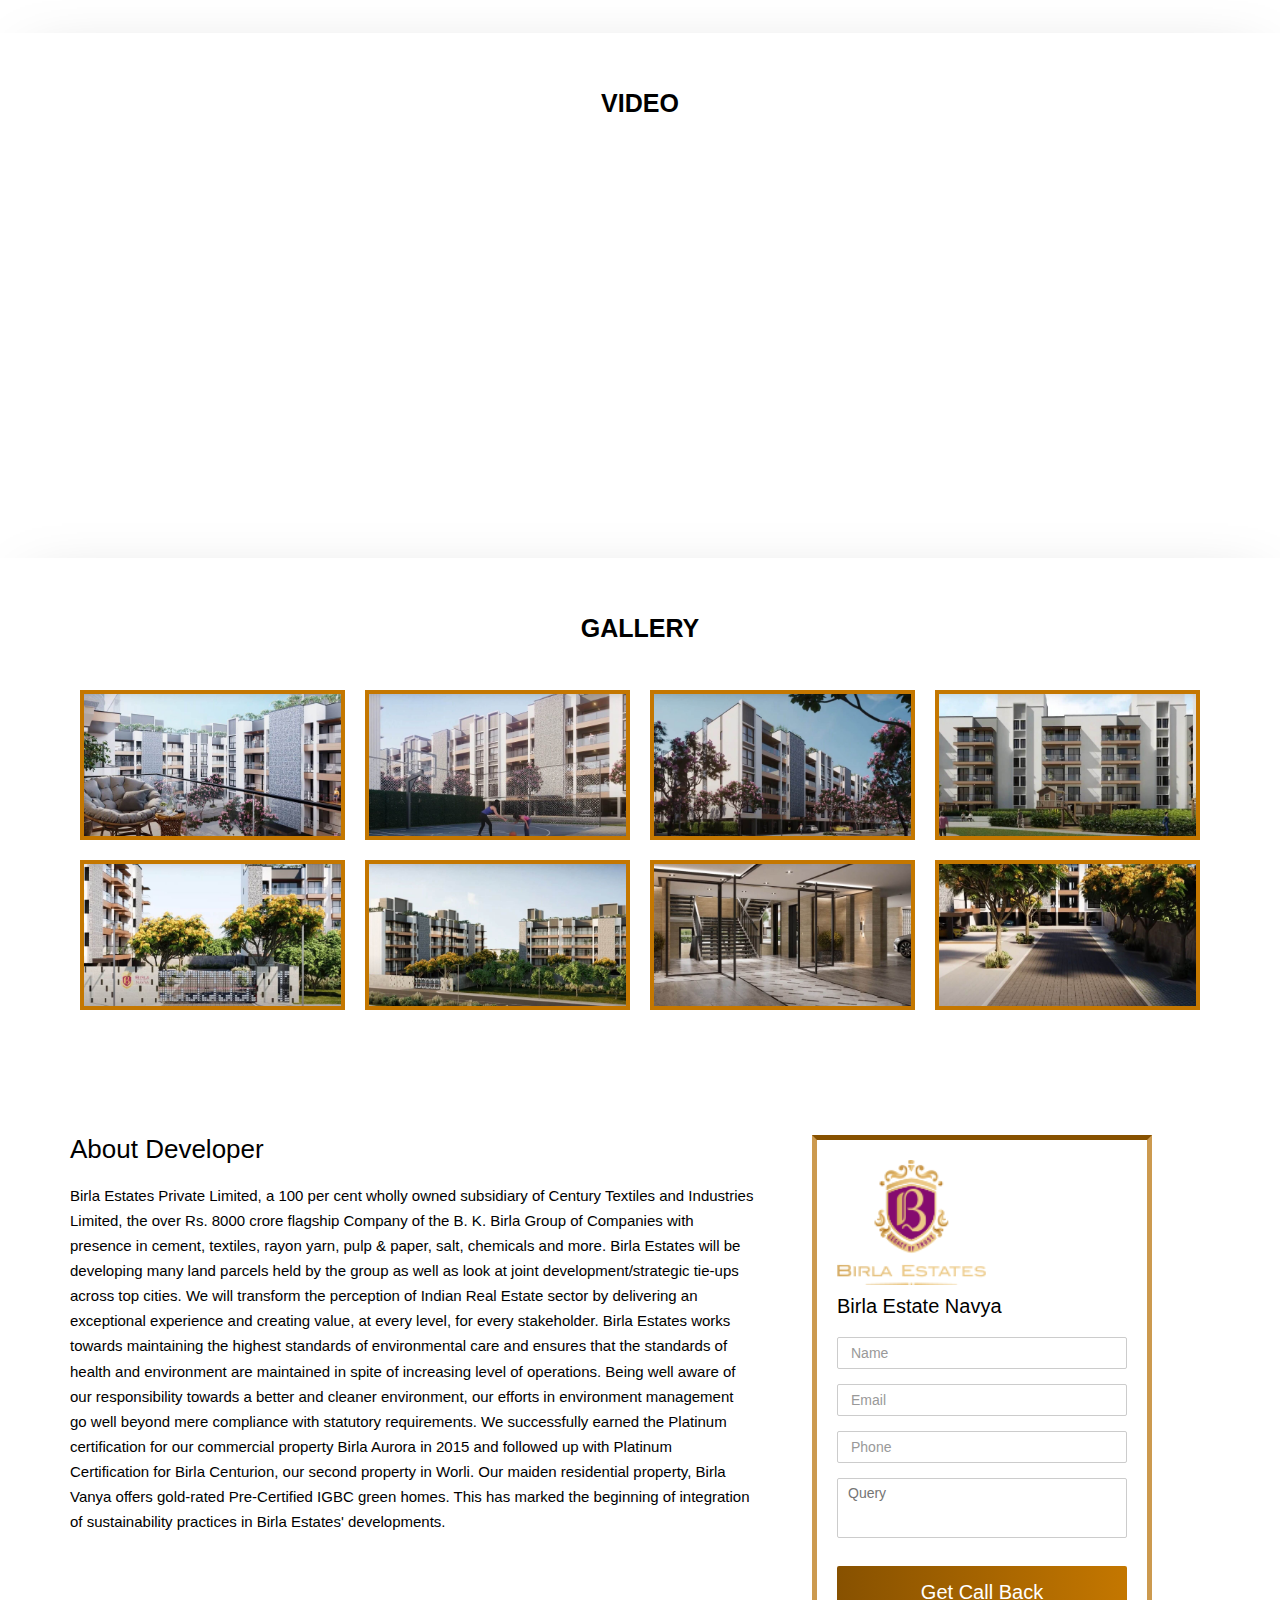
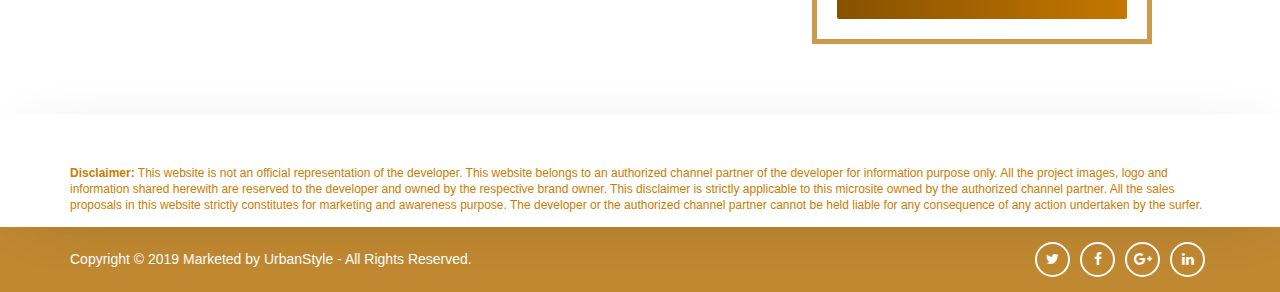
==== commit add4a846: "Update index.htm" ====
--- a/index.htm
+++ b/index.htm
@@ -536,7 +536,7 @@
         </div>
             <div class="copyright">
                 <div class="container">
-                    <span class="text">Copyright © 2019 Marketed by UrbanStyle - All Rights Reserved.</span>
+                    <span class="text" style="color:white;">Copyright © 2019 Marketed by UrbanStyle - All Rights Reserved.</span>
                     <ul class="social-navigation">
                         <li><a href="#"><i class="fa fa-twitter"></i></a></li>
                         <li><a href="#"><i class="fa fa-facebook"></i></a></li>
--- a/assets/css/style.css
+++ b/assets/css/style.css
@@ -1308,7 +1308,7 @@
 }
 
 .copyright .text {
-    color: #fffff;
+    color: #fffff !important;
     margin: 0;
 }
 
@@ -2514,6 +2514,7 @@
 
 .container.specification-wrap {
     padding-top: 50px;
+    padding-bottom: 15px;
 }
 
 .product-gallery {
